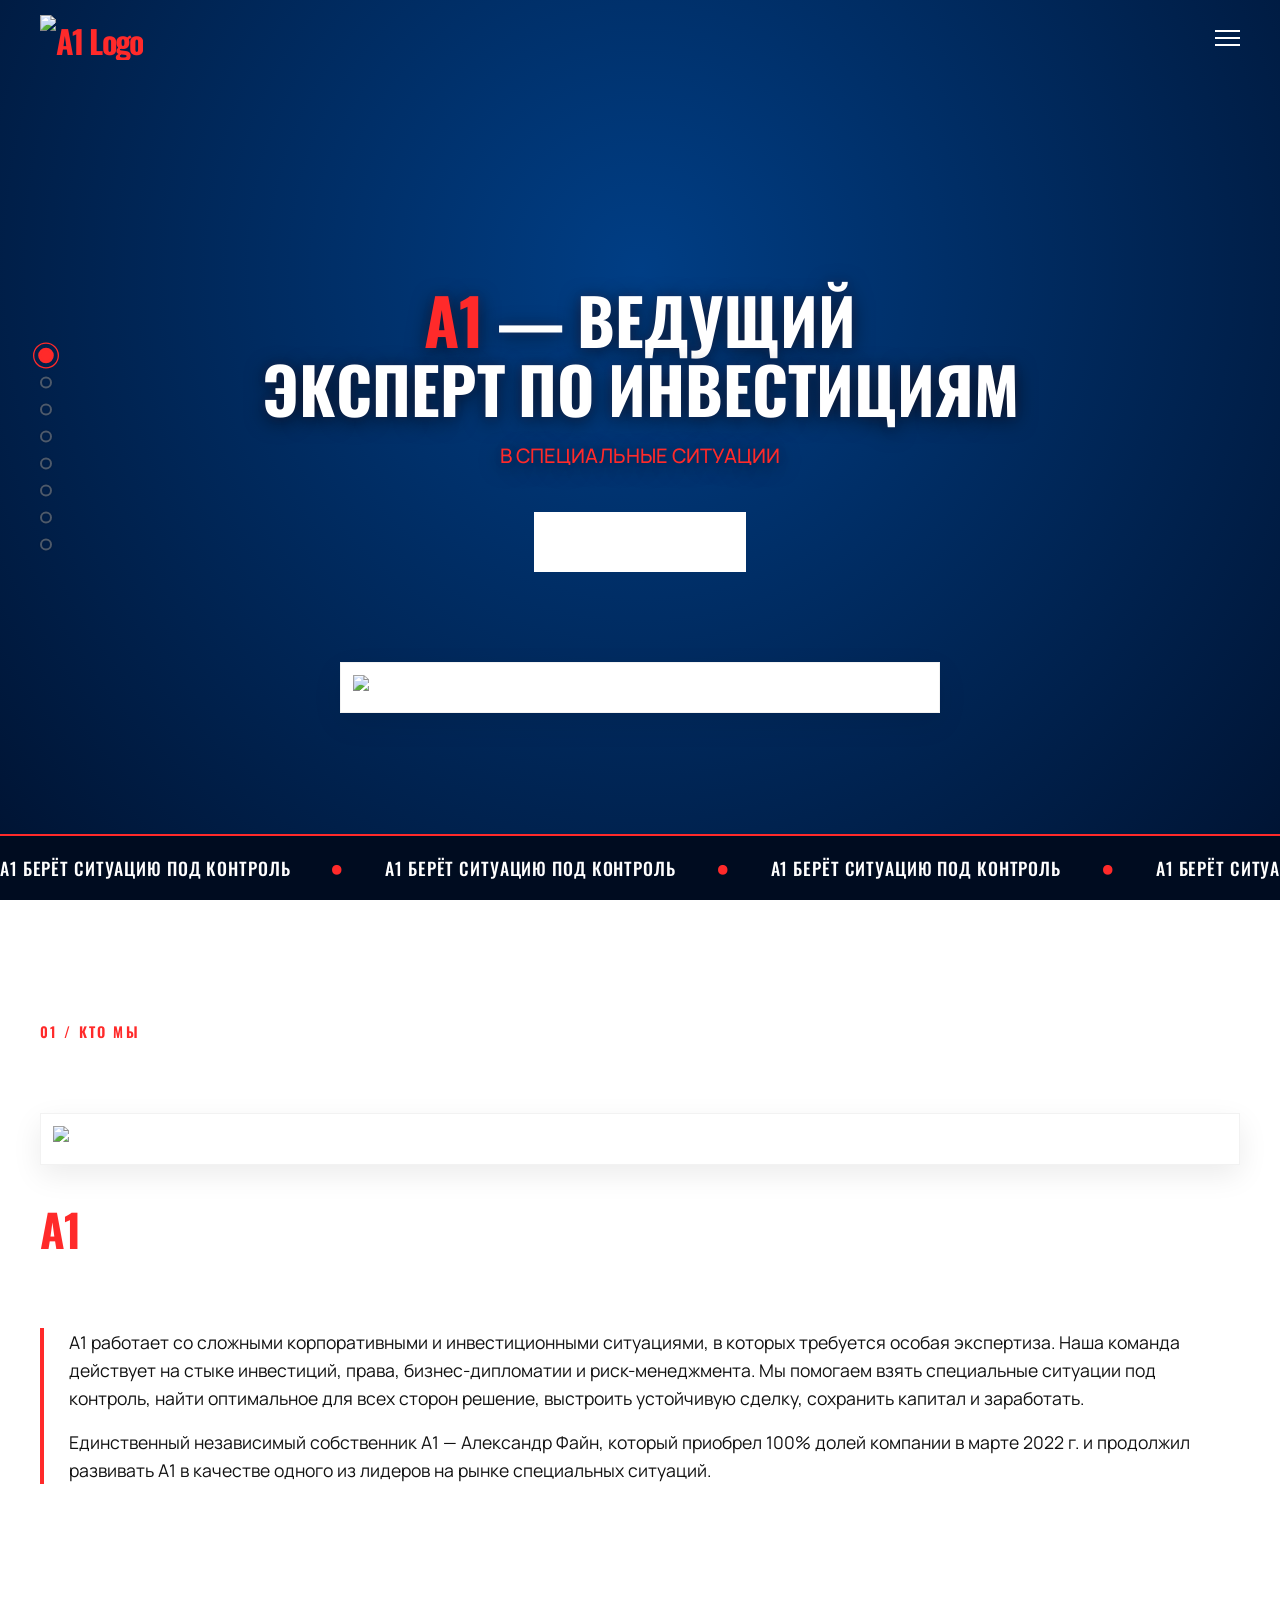
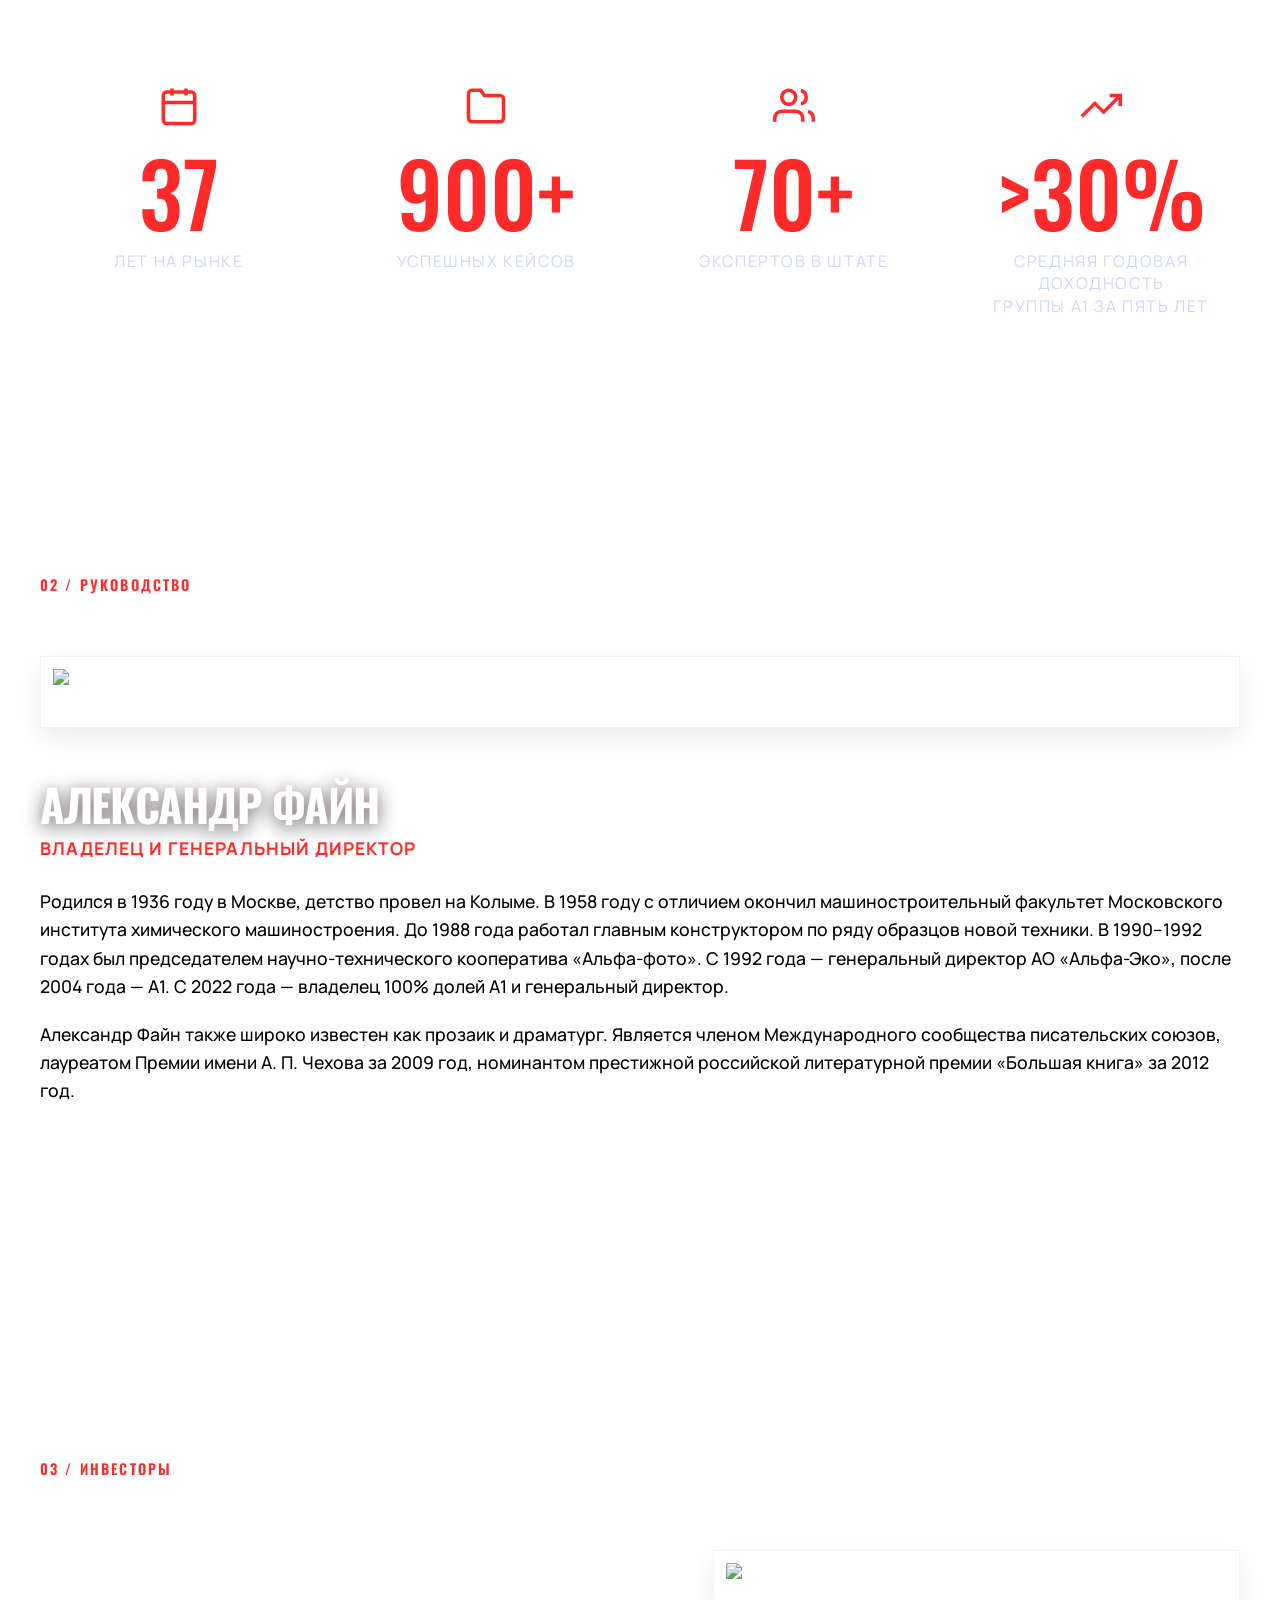
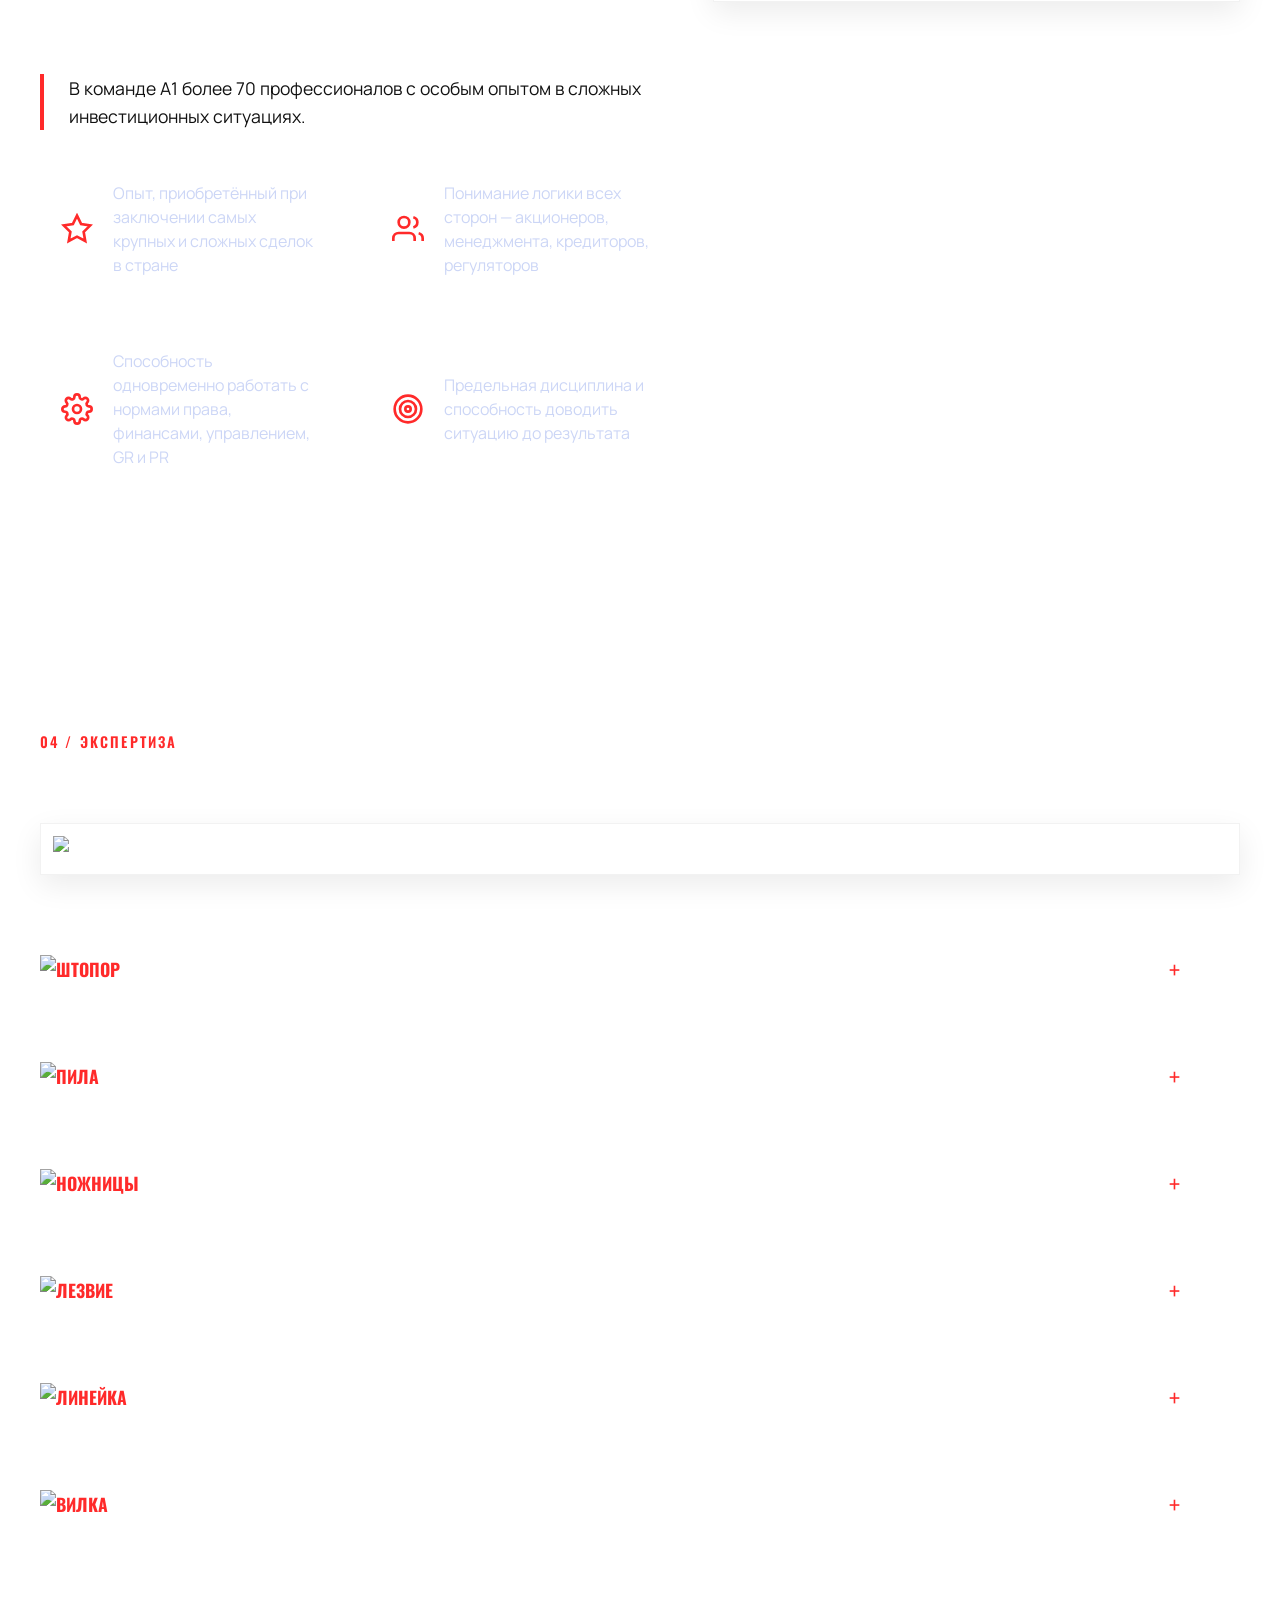
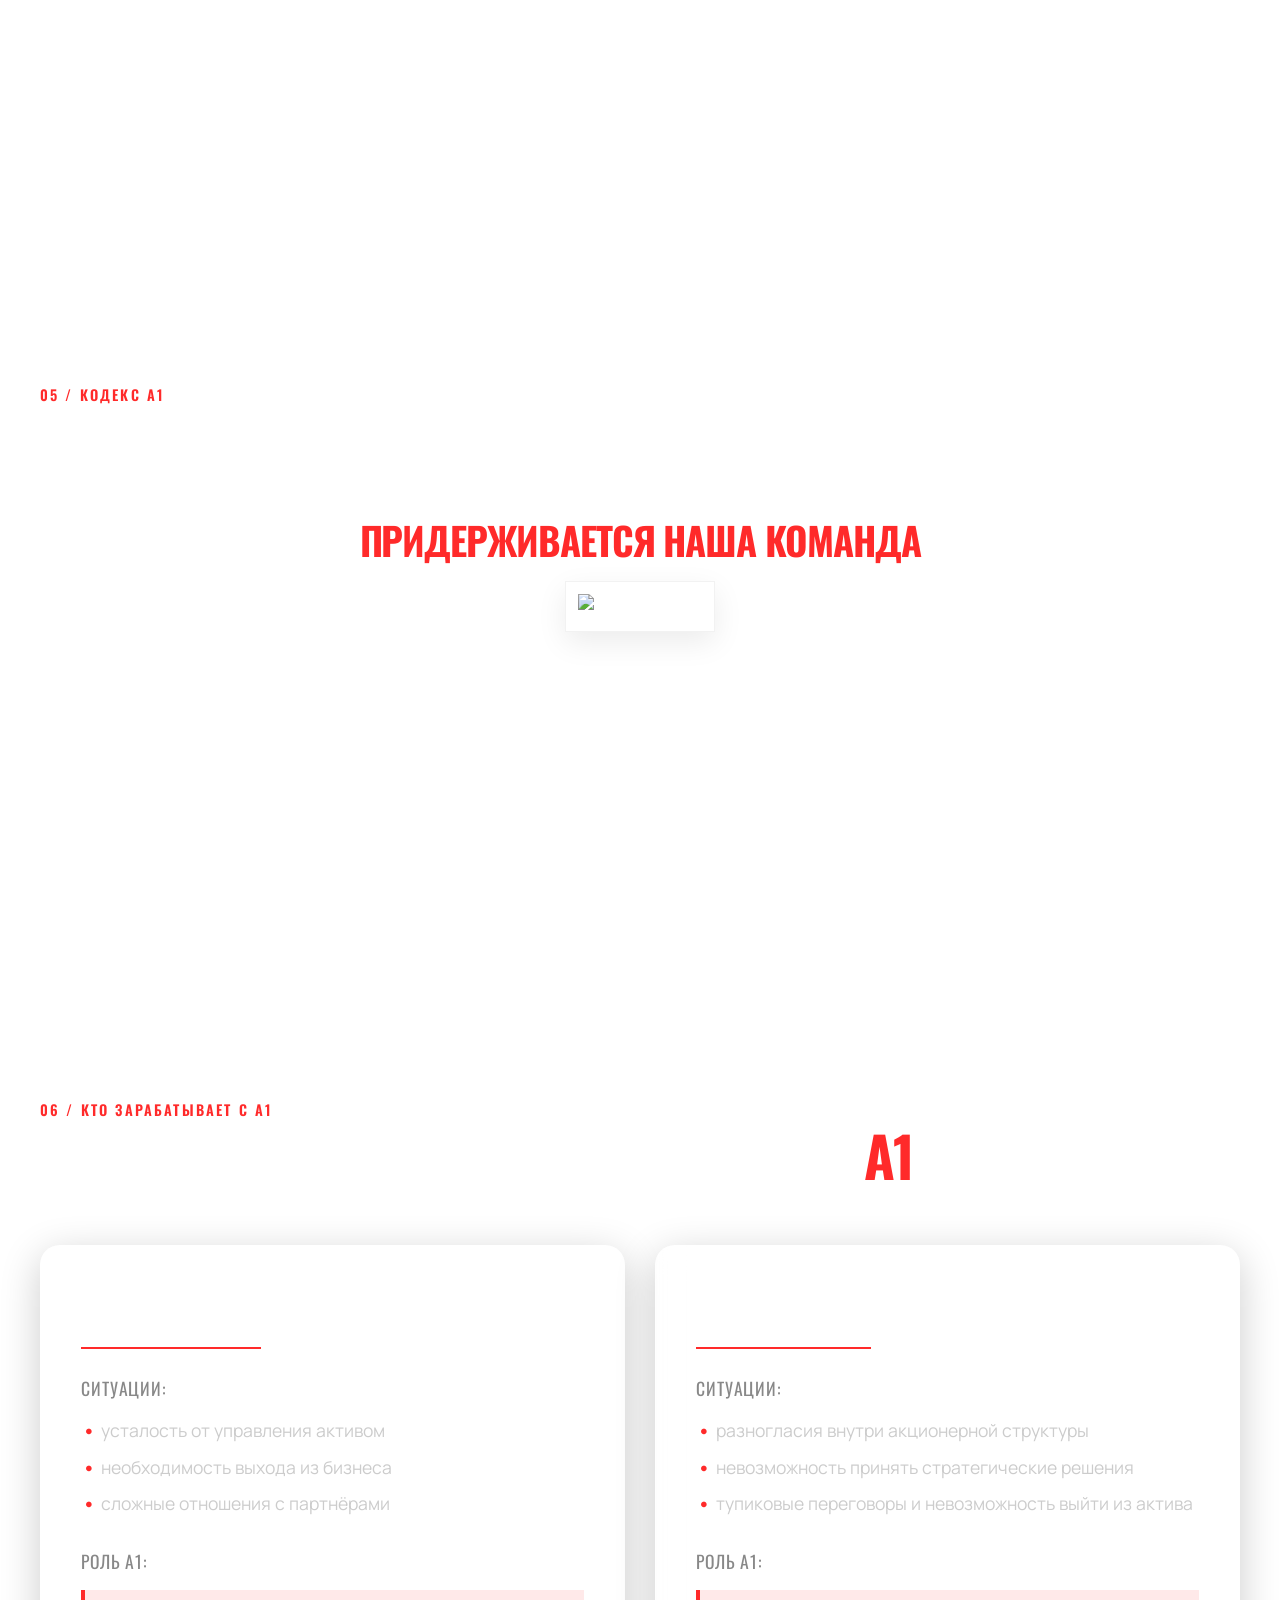
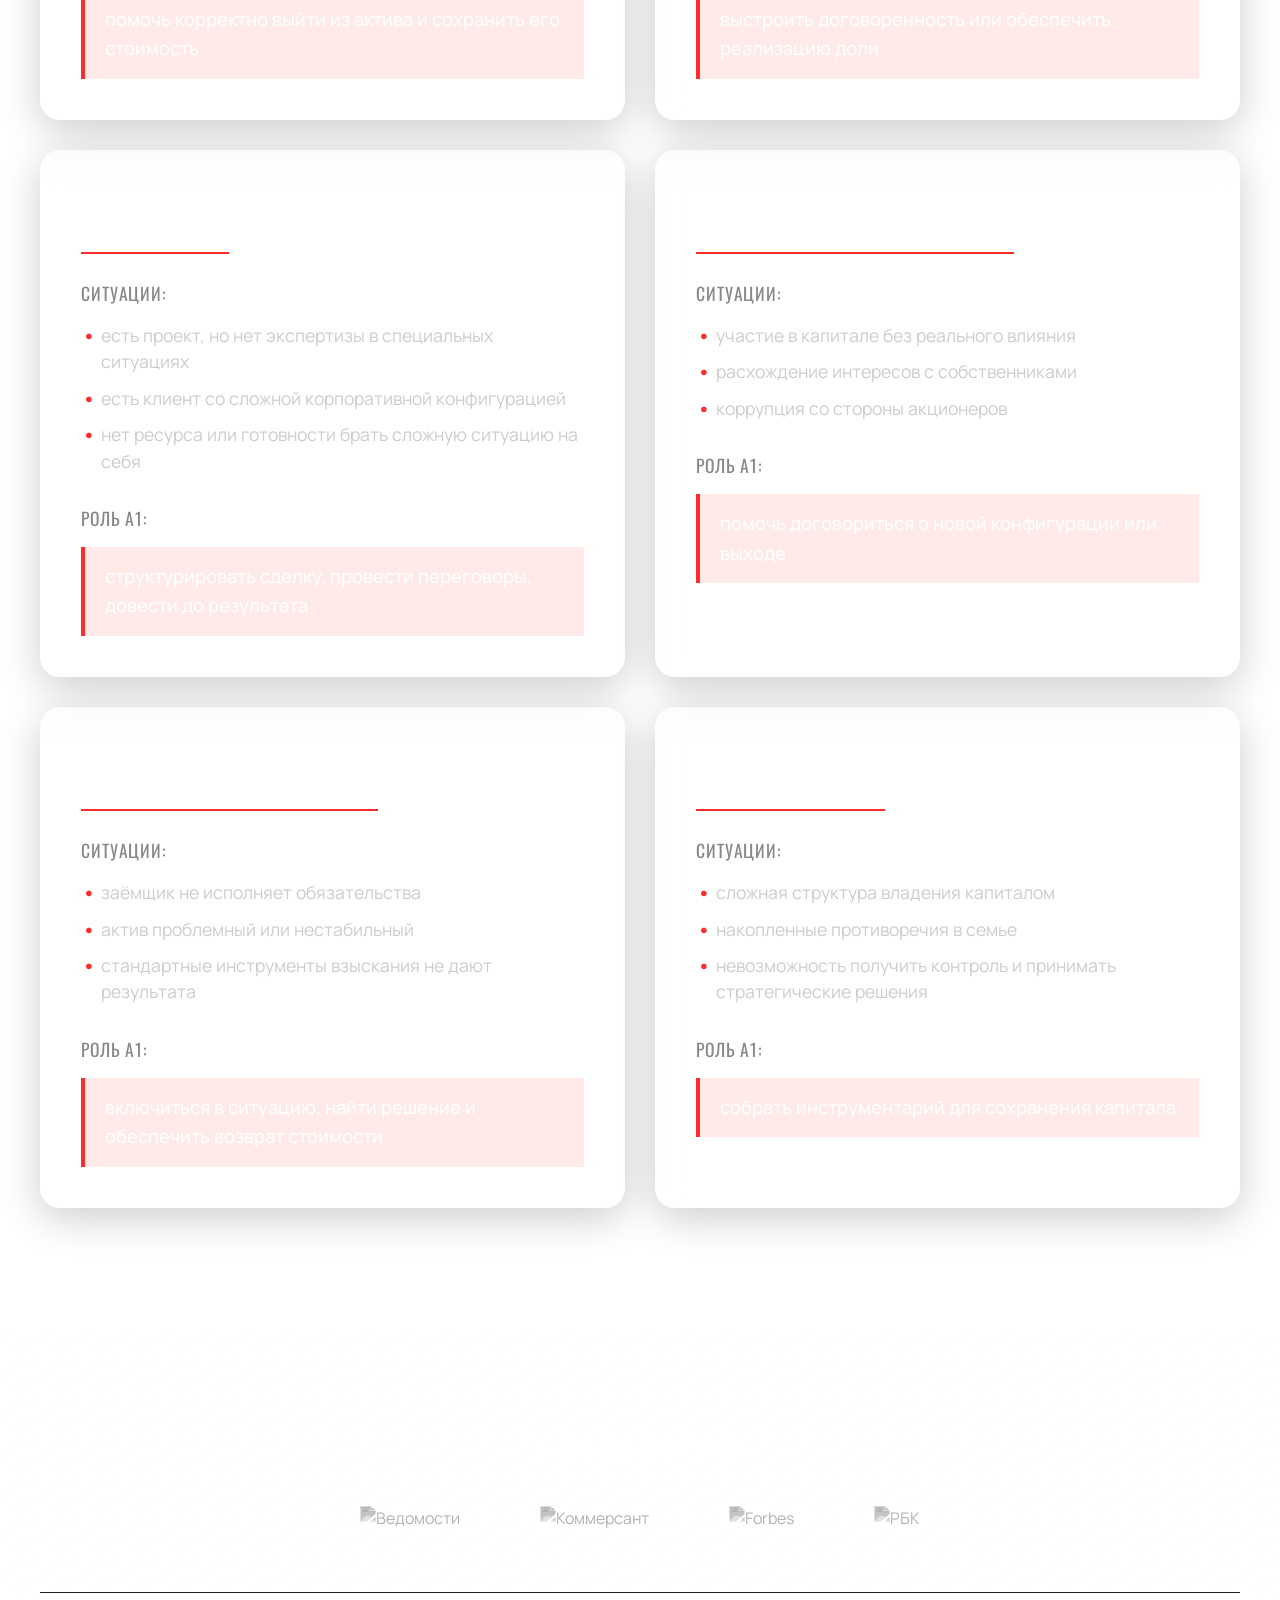
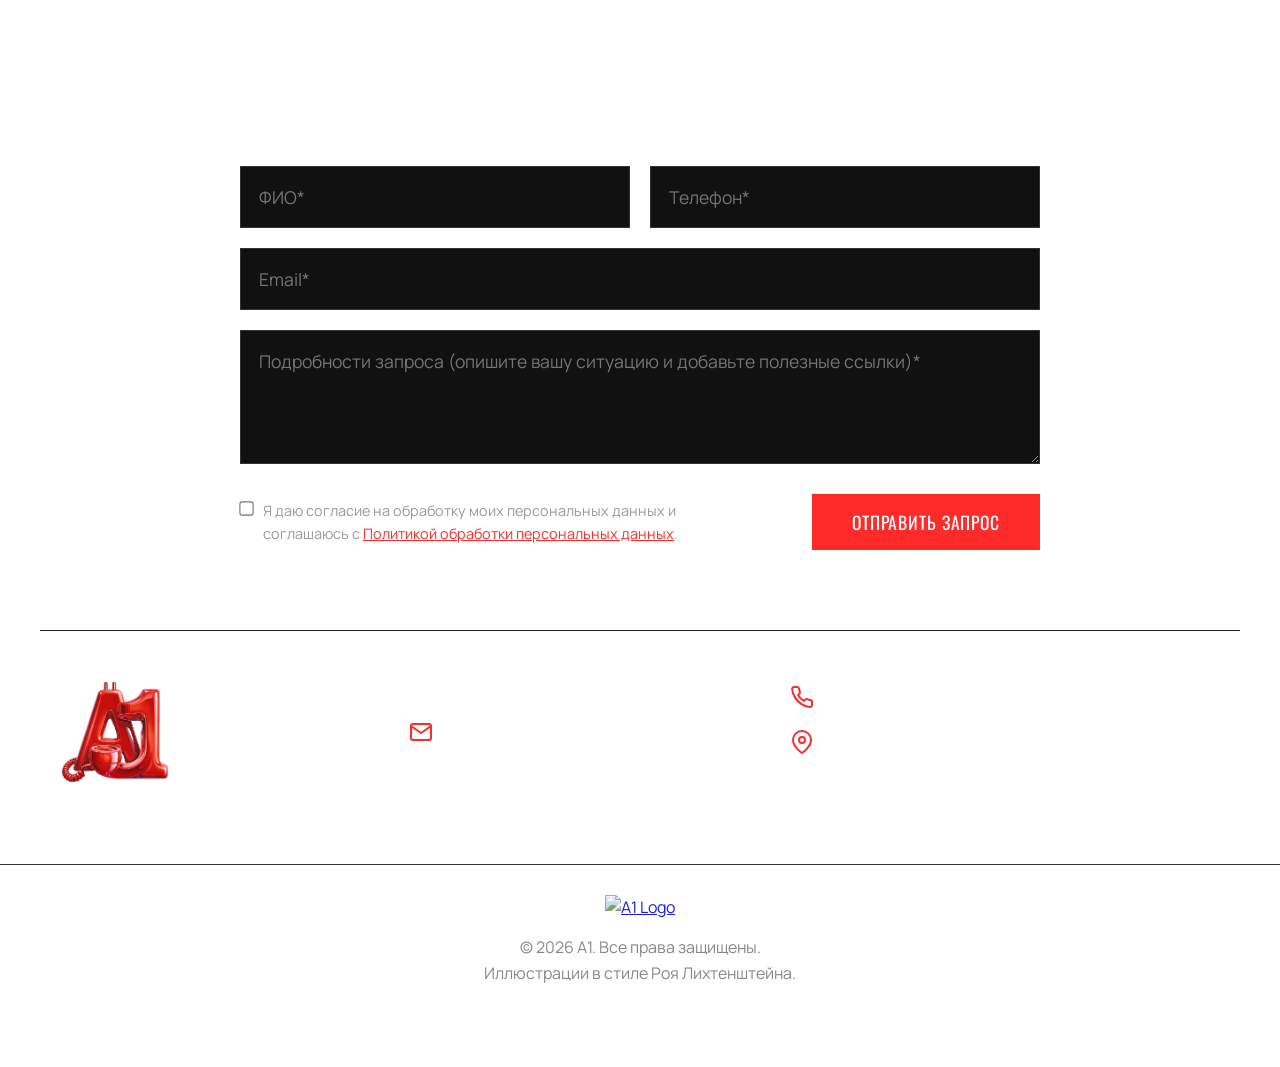
==== index.html @ 8281b8cc "fix: исправление нумерации разделов (07 -> 06)" ====
<!DOCTYPE html>
<html lang="ru">

<head>
    <meta charset="UTF-8">
    <meta name="viewport" content="width=device-width, initial-scale=1.0">
    <title>А1 — ведущий эксперт по инвестициям в специальные ситуации</title>

    <!-- Fonts: Strictly Manrope for text, Oswald for headings -->
    <link rel="preconnect" href="https://fonts.googleapis.com">
    <link rel="preconnect" href="https://fonts.gstatic.com" crossorigin>
    <link
        href="https://fonts.googleapis.com/css2?family=Manrope:wght@300;400;500;600;700&family=Oswald:wght@400;500;600;700&display=swap"
        rel="stylesheet">

    <!-- AOS Animation Library -->
    <link href="https://unpkg.com/aos@2.3.1/dist/aos.css" rel="stylesheet">

    <!-- Custom Styles -->
    <link rel="stylesheet" href="style.css?v=14.1">
    
    <!-- Favicon -->
    <link rel="icon" href="data:,">
</head>

<body>
    <!-- Side Dot Navigation - High priority -->
    <nav class="dot-nav" style="display: block !important; visibility: visible !important; opacity: 1 !important;">
        <ul>
            <li><a href="#hero" class="dot-btn active" title="Главная"></a></li>
            <li><a href="#about" class="dot-btn" title="Кто мы"></a></li>
            <li><a href="#director" class="dot-btn" title="Руководство"></a></li>
            <li><a href="#investors" class="dot-btn" title="Инвесторы"></a></li>
            <li><a href="#today" class="dot-btn" title="Экспертиза"></a></li>
            <li><a href="#code" class="dot-btn" title="Кодекс А1"></a></li>
            <li><a href="#audience" class="dot-btn" title="Кто зарабатывает с А1"></a></li>
            <li><a href="#contact" class="dot-btn" title="Контакты"></a></li>
        </ul>
    </nav>

    <!-- Navigation -->
    <nav class="navbar">
        <div class="container nav-container">
            <a href="#hero" class="logo" style="display: flex; align-items: center; gap: 10px;">
                <img src="images/logo.webp" alt="A1 Logo" class="nav-logo">
            </a>
            <ul class="nav-links">
                <li><a href="#hero" class="nav-btn">Главная</a></li>
                <li><a href="#about" class="nav-btn">Кто мы</a></li>
                <li><a href="#director" class="nav-btn">Руководство</a></li>
                <li><a href="#investors" class="nav-btn">Инвесторы</a></li>
                <li><a href="#today" class="nav-btn">Экспертиза</a></li>
                <li><a href="#code" class="nav-btn">Кодекс А1</a></li>
                <li><a href="#audience" class="nav-btn">Кто зарабатывает с А1</a></li>
                <li><a href="#contact" class="nav-btn">Контакты</a></li>
            </ul>
            <div class="burger" id="burger">
                <span></span>
                <span></span>
                <span></span>
            </div>
        </div>
    </nav>

    <!-- Hero Section -->
    <section id="hero" class="hero strict-section">
        <div class="hero-centering-wrapper">


            <div class="container hero-layout">
                <div class="hero-content">
                    <h1 class="hero-title">
                        <span class="title-word text-accent"
                            style="font-family: 'Oswald', sans-serif; font-weight: 700 !important; display: inline-block;">А1</span>
                        <span class="title-word"
                            style="font-family: 'Oswald', sans-serif; font-weight: 700 !important;">—</span>
                        <span class="title-word"
                            style="font-family: 'Oswald', sans-serif; font-weight: 700 !important;">ВЕДУЩИЙ</span><br>
                        <span class="title-word"
                            style="font-family: 'Oswald', sans-serif; font-weight: 700 !important;">ЭКСПЕРТ</span>
                        <span class="title-word"
                            style="font-family: 'Oswald', sans-serif; font-weight: 700 !important;">ПО</span>
                        <span class="title-word"
                            style="font-family: 'Oswald', sans-serif; font-weight: 700 !important;">ИНВЕСТИЦИЯМ</span>
                    </h1>
                    <p class="hero-subtitle text-accent">
                        В СПЕЦИАЛЬНЫЕ СИТУАЦИИ
                    </p>
                    <a href="#about" class="hero-btn btn-primary">Подробнее о нас</a>
                </div>

                <div class="hero-image-wrapper">
                    <div class="art-frame">
                        <img class="hero-image" src="images/photo_2026-07-07_12-26-29%20(2).jpg"
                            alt="Уверенный эксперт А1 по специальным ситуациям">

                    </div>
                </div>
            </div>


        </div>
        <!-- Marquee Running Line -->
        <div class="hero-marquee-container">
            <div class="hero-marquee">
                <!-- Repeated for Seamless Scrolling -->
                <span>А1 берёт ситуацию под контроль</span>
                <span>А1 берёт ситуацию под контроль</span>
                <span>А1 берёт ситуацию под контроль</span>
                <span>А1 берёт ситуацию под контроль</span>
                <span>А1 берёт ситуацию под контроль</span>
                <span>А1 берёт ситуацию под контроль</span>
                <span>А1 берёт ситуацию под контроль</span>
                <span>А1 берёт ситуацию под контроль</span>
                <span>А1 берёт ситуацию под контроль</span>
                <span>А1 берёт ситуацию под контроль</span>
                <span>А1 берёт ситуацию под контроль</span>
                <span>А1 берёт ситуацию под контроль</span>
            </div>
        </div>
    </section>

    <!-- Legend Section -->
    <section id="about" class="legend-section strict-section bg-light">
        <div class="container legend-layout">
            <span class="section-label tracking-wide" data-aos="fade-up" style="display: block; margin-bottom: 30px;">01
                / Кто мы</span>

            <div class="legend-art-container" data-aos="fade-right">
                <div class="art-frame">
                    <img src="images/Gemini_Generated_Image_ern2mpern2mpern2.png" alt="Офисное здание А1">

                </div>
            </div>

            <div class="legend-content">
                <h2 class="section-title tracking-tight" data-aos="fade-up" data-aos-delay="100"
                    style="font-size: 2.8rem; margin-bottom: 25px; text-transform: uppercase;"><span
                        class="text-accent">А1</span> — ведущий эксперт по
                    инвестициям в специальные ситуации</h2>

                <div class="section-desc accent-text-block" data-aos="fade-up" data-aos-delay="200"
                    style="color: #111; font-size: 1.1rem; line-height: 1.6; max-width: 100%;">
                    <p style="margin-bottom: 15px;">А1 работает со сложными корпоративными и инвестиционными ситуациями, в которых требуется особая экспертиза. Наша команда действует на стыке инвестиций, права, бизнес-дипломатии и риск-менеджмента. Мы помогаем взять специальные ситуации под контроль, найти оптимальное для всех сторон решение, выстроить устойчивую сделку, сохранить капитал и заработать.</p>
                    <p style="margin-bottom: 30px;">Единственный независимый собственник А1 — Александр Файн, который приобрел 100% долей компании в марте 2022 г. и продолжил развивать А1 в качестве одного из лидеров на рынке специальных ситуаций.</p>
                </div>
            </div>

            <div class="stats-strip" data-aos="fade-up" data-aos-delay="300">
                <div class="stat-box">
                    <div class="stat-icon">
                        <svg viewBox="0 0 24 24" fill="none" stroke="currentColor" stroke-width="2"><rect x="3" y="4" width="18" height="18" rx="2" ry="2"></rect><line x1="16" y1="2" x2="16" y2="6"></line><line x1="8" y1="2" x2="8" y2="6"></line><line x1="3" y1="10" x2="21" y2="10"></line></svg>
                    </div>
                    <span class="stat-val counter text-accent" data-target="37">0</span>
                    <span class="stat-name">Лет на рынке</span>
                </div>
                <div class="stat-box">
                    <div class="stat-icon">
                        <svg viewBox="0 0 24 24" fill="none" stroke="currentColor" stroke-width="2"><path d="M22 19a2 2 0 0 1-2 2H4a2 2 0 0 1-2-2V5a2 2 0 0 1 2-2h5l2 3h9a2 2 0 0 1 2 2z"></path></svg>
                    </div>
                    <span class="stat-val counter text-accent" data-target="1000" data-plus="true">0</span>
                    <span class="stat-name">Успешных кейсов</span>
                </div>
                <div class="stat-box">
                    <div class="stat-icon">
                        <svg viewBox="0 0 24 24" fill="none" stroke="currentColor" stroke-width="2"><path d="M17 21v-2a4 4 0 0 0-4-4H5a4 4 0 0 0-4 4v2"></path><circle cx="9" cy="7" r="4"></circle><path d="M23 21v-2a4 4 0 0 0-3-3.87"></path><path d="M16 3.13a4 4 0 0 1 0 7.75"></path></svg>
                    </div>
                    <span class="stat-val counter text-accent" data-target="70" data-plus="true">0</span>
                    <span class="stat-name">Экспертов в штате</span>
                </div>
                <div class="stat-box">
                    <div class="stat-icon">
                        <svg viewBox="0 0 24 24" fill="none" stroke="currentColor" stroke-width="2"><polyline points="23 6 13.5 15.5 8.5 10.5 1 18"></polyline><polyline points="17 6 23 6 23 12"></polyline></svg>
                    </div>
                    <span class="stat-val counter text-accent" data-target="30" data-prefix=">" data-suffix="%">0</span>
                    <span class="stat-name">Средняя годовая доходность <br>группы А1 за пять лет</span>
                </div>
            </div>
        </div>


    </section>

    <!-- Director Section -->
    <section id="director" class="director-section strict-section bg-white">
        <div class="container director-layout">
            <span class="section-label tracking-wide" style="display: block; margin-bottom: 20px;">02 / Руководство</span>
            
            <div class="director-img" data-aos="fade-left" data-aos-delay="200">
                <div class="art-frame">
                    <img src="images/IMG_6513v2.WEBP" alt="Александр Файн">
                </div>
            </div>

            <div class="director-text" data-aos="fade-right">
                <h2 class="section-title tracking-tight"
                    style="font-size: 2.8rem; margin-bottom: 5px; text-transform: uppercase;">
                    АЛЕКСАНДР ФАЙН</h2>
                <p
                    style="color: var(--color-accent); font-weight: bold; margin-bottom: 25px; font-size: 1.1rem; text-transform: uppercase; letter-spacing: 1px;">
                    Владелец и генеральный директор</p>

                <p style="font-size: 1.1rem; color: #000; font-weight: 500; margin-bottom: 20px; line-height: 1.6;">
                    Родился в 1936 году в Москве, детство провел на Колыме. В 1958 году с отличием окончил машиностроительный факультет Московского института химического машиностроения. До 1988 года работал главным конструктором по ряду образцов новой техники. В 1990–1992 годах был председателем научно-технического кооператива «Альфа-фото». С 1992 года — генеральный директор АО «Альфа-Эко», после 2004 года — А1. С 2022 года — владелец 100% долей А1 и генеральный директор.</p>

                <p style="font-size: 1.1rem; color: #000; font-weight: 500; margin-bottom: 25px; line-height: 1.6;">
                    Александр Файн также широко известен как прозаик и драматург. Является членом Международного сообщества писательских союзов, лауреатом Премии имени А. П. Чехова за 2009 год, номинантом престижной российской литературной премии «Большая книга» за 2012 год.</p>

                <a href="https://pro.rbc.ru/demo/699463959a79476ba6422508" target="_blank" class="btn-primary"
                    data-aos="fade-up" style="display: inline-block; text-decoration: none;">Интервью
                    Александра Файна РБК в 2026 году</a>
            </div>
        </div>
    </section>

    <!-- Investors Section -->
    <section id="investors" class="legend-section strict-section bg-light">
        <div class="container legend-layout">
            <span class="section-label tracking-wide" data-aos="fade-up" style="display: block; margin-bottom: 30px;">03 / Инвесторы</span>

            <div class="legend-content">
                <h2 class="section-title tracking-tight" data-aos="fade-up" data-aos-delay="100"
                    style="font-size: 2.8rem; margin-bottom: 25px; text-transform: uppercase;">Инвесторы специального назначения</h2>

                <div class="section-desc" data-aos="fade-up" data-aos-delay="200"
                    style="color: #111; font-size: 1.1rem; line-height: 1.6; max-width: 100%;">
                    <p class="accent-text-block" style="margin-bottom: 30px;">В команде А1 более 70 профессионалов с особым опытом в сложных инвестиционных ситуациях.</p>
                    
                    <div class="investor-features">
                        <div class="feature-item">
                            <div class="feature-icon"><svg viewBox="0 0 24 24" fill="none" stroke="currentColor" stroke-width="2"><path d="M12 2l3.09 6.26L22 9.27l-5 4.87 1.18 6.88L12 17.77l-6.18 3.25L7 14.14 2 9.27l6.91-1.01L12 2z"></path></svg></div>
                            <p>Опыт, приобретённый при заключении самых крупных и сложных сделок в стране</p>
                        </div>
                        <div class="feature-item">
                            <div class="feature-icon"><svg viewBox="0 0 24 24" fill="none" stroke="currentColor" stroke-width="2"><path d="M17 21v-2a4 4 0 0 0-4-4H5a4 4 0 0 0-4 4v2"></path><circle cx="9" cy="7" r="4"></circle><path d="M23 21v-2a4 4 0 0 0-3-3.87"></path><path d="M16 3.13a4 4 0 0 1 0 7.75"></path></svg></div>
                            <p>Понимание логики всех сторон — акционеров, менеджмента, кредиторов, регуляторов</p>
                        </div>
                        <div class="feature-item">
                            <div class="feature-icon"><svg viewBox="0 0 24 24" fill="none" stroke="currentColor" stroke-width="2"><circle cx="12" cy="12" r="3"></circle><path d="M19.4 15a1.65 1.65 0 0 0 .33 1.82l.06.06a2 2 0 0 1 0 2.83 2 2 0 0 1-2.83 0l-.06-.06a1.65 1.65 0 0 0-1.82-.33 1.65 1.65 0 0 0-1 1.51V21a2 2 0 0 1-2 2 2 2 0 0 1-2-2v-.09A1.65 1.65 0 0 0 9 19.4a1.65 1.65 0 0 0-1.82.33l-.06.06a2 2 0 0 1-2.83 0 2 2 0 0 1 0-2.83l.06-.06a1.65 1.65 0 0 0 .33-1.82 1.65 1.65 0 0 0-1.51-1H3a2 2 0 0 1-2-2 2 2 0 0 1 2-2h.09A1.65 1.65 0 0 0 4.6 9a1.65 1.65 0 0 0-.33-1.82l-.06-.06a2 2 0 0 1 0-2.83 2 2 0 0 1 2.83 0l.06.06a1.65 1.65 0 0 0 1.82.33H9a1.65 1.65 0 0 0 1-1.51V3a2 2 0 0 1 2-2 2 2 0 0 1 2 2v.09a1.65 1.65 0 0 0 1 1.51 1.65 1.65 0 0 0 1.82-.33l.06-.06a2 2 0 0 1 2.83 0 2 2 0 0 1 0 2.83l-.06.06a1.65 1.65 0 0 0-.33 1.82V9a1.65 1.65 0 0 0 1.51 1H21a2 2 0 0 1 2 2 2 2 0 0 1-2 2h-.09a1.65 1.65 0 0 0-1.51 1z"></path></svg></div>
                            <p>Способность одновременно работать с нормами права, финансами, управлением, GR и PR</p>
                        </div>
                        <div class="feature-item">
                            <div class="feature-icon"><svg viewBox="0 0 24 24" fill="none" stroke="currentColor" stroke-width="2"><circle cx="12" cy="12" r="10"></circle><circle cx="12" cy="12" r="6"></circle><circle cx="12" cy="12" r="2"></circle></svg></div>
                            <p>Предельная дисциплина и способность доводить ситуацию до результата</p>
                        </div>
                    </div>
                </div>
            </div>

            <div class="legend-art-container" data-aos="fade-left">
                <div class="art-frame">
                    <img src="images/Gemini_Generated_Image_vtky1uvtky1uvtky.png" alt="Инвесторы специального назначения">
                </div>
            </div>
        </div>
    </section>

    <!-- Today Section (Expertise) -->
    <section id="today" class="today-section strict-section">
        <div class="container legend-layout">
            <span class="section-label tracking-wide d-block" data-aos="fade-up"
                style="grid-column: 1 / -1; margin-bottom: 30px;">04 / Экспертиза</span>

            <div class="expertise-art-container" data-aos="fade-right">
                <div class="art-frame">
                    <img src="images/Gemini_Generated_Image_6x52qt6x52qt6x52.png" alt="Универсальная экспертиза А1">
                </div>
            </div>

            <div class="expertise-accordion" data-aos="fade-left" data-aos-delay="100">
                <details class="expertise-item">
                    <summary>
                        <span class="exp-num"><img src="images/expertise/corkscrew.png" alt="Штопор" width="36" height="36"></span>
                        <span class="exp-title">Урегулирование сложных ситуаций</span>
                        <span class="exp-icon">+</span>
                    </summary>
                    <div class="exp-content">
                        <p>Находим выход из корпоративных и финансовых тупиков, где стороны изначально находятся в
                            противоречии.</p>
                    </div>
                </details>
                <details class="expertise-item">
                    <summary>
                        <span class="exp-num"><img src="images/expertise/saw.png" alt="Пила" width="36" height="36"></span>
                        <span class="exp-title">Структурирование сделок</span>
                        <span class="exp-icon">+</span>
                    </summary>
                    <div class="exp-content">
                        <p>Собираем сделки в условиях высокой сложности: много сторон, разный уровень контроля,
                            юридические ограничения.</p>
                    </div>
                </details>
                <details class="expertise-item">
                    <summary>
                        <span class="exp-num"><img src="images/expertise/scissors.png" alt="Ножницы" width="36" height="36"></span>
                        <span class="exp-title">Переговоры</span>
                        <span class="exp-icon">+</span>
                    </summary>
                    <div class="exp-content">
                        <p>Организуем и ведём процесс так, чтобы он приводил к практическому результату, а не к
                            затяжному процессу.</p>
                    </div>
                </details>
                <details class="expertise-item">
                    <summary>
                        <span class="exp-num"><img src="images/expertise/blade.png" alt="Лезвие" width="36" height="36"></span>
                        <span class="exp-title">Выкуп и консолидация долей</span>
                        <span class="exp-icon">+</span>
                    </summary>
                    <div class="exp-content">
                        <p>Работаем с миноритарными пакетами, сложной структурой владения и ситуациями выхода из
                            бизнеса.</p>
                    </div>
                </details>
                <details class="expertise-item">
                    <summary>
                        <span class="exp-num"><img src="images/expertise/ruler.png" alt="Линейка" width="36" height="36"></span>
                        <span class="exp-title">Риск-менеджмент</span>
                        <span class="exp-icon">+</span>
                    </summary>
                    <div class="exp-content">
                        <p>Системно оцениваем и управляем юридическими, финансовыми, регуляторными и репутационными
                            рисками.</p>
                    </div>
                </details>
                <details class="expertise-item">
                    <summary>
                        <span class="exp-num"><img src="images/expertise/fork.png" alt="Вилка" width="36" height="36"></span>
                        <span class="exp-title">Разрешение конфликтов</span>
                        <span class="exp-icon">+</span>
                    </summary>
                    <div class="exp-content">
                        <p>Справляемся с конфликтными ситуациями любой сложности, помогаем уладить разногласия, чтобы
                            все заработали.</p>
                    </div>
                </details>
            </div>
        </div>
    </section>

    <!-- Code Section -->
    <section id="code" class="code-section strict-section bg-dark text-white">
        <div class="container code-layout">
            <span class="section-label tracking-wide text-grey" data-aos="fade-right"
                style="display: block;">05 / Кодекс А1</span>
            
            <div class="code-sidebar">
                <h2 class="section-title tracking-tight code-main-title" data-aos="fade-up" data-aos-delay="100"
                    style="width: 100%; text-transform: uppercase; margin-bottom: 0; font-size: 2.3rem;">10 принципов, которых <br><span class="text-accent">придерживается наша команда</span></h2>
                
                <div class="code-intro-img">
                    <div class="art-frame" data-aos="fade-up" data-aos-delay="200" style="z-index: 5;">
                        <img src="images/Gemini_Generated_Image_hnr0w1hnr0w1hnr0.png" alt="Экспертиза А1"
                            style="max-height: 480px; object-fit: cover;">

                    </div>
                </div>
            </div>

            <div class="code-text-content">
                <div class="code-list">
                    <div class="code-item">
                        <span class="code-num">01</span>
                        <div class="code-content">
                            <h4>Закон и прозрачность</h4>
                            <p>Любое решение — в правовом поле и с документарными подтверждениями.</p>
                        </div>
                    </div>
                    <div class="code-item">
                        <span class="code-num">02</span>
                        <div class="code-content">
                            <h4>Уважение к правам сторон</h4>
                            <p>Не применяем и не поддерживаем практики захвата и давления.</p>
                        </div>
                    </div>
                    <div class="code-item">
                        <span class="code-num">03</span>
                        <div class="code-content">
                            <h4>Конфиденциальность</h4>
                            <p>Защищаем информацию сторон; публичные действия — только по согласованным правилам.</p>
                        </div>
                    </div>
                    <div class="code-item">
                        <span class="code-num">04</span>
                        <div class="code-content">
                            <h4>Интерес сделки превыше шумихи</h4>
                            <p>Избегаем медийных игр; выбираем шаги, которые повышают вероятность закрытия.</p>
                        </div>
                    </div>
                    <div class="code-item">
                        <span class="code-num">05</span>
                        <div class="code-content">
                            <h4>Сознательно идём на риск</h4>
                            <p>Участвуем в сложных сделках и ситуациях, с которыми не справятся классические инвесторы.</p>
                        </div>
                    </div>
                    <div class="code-item">
                        <span class="code-num">06</span>
                        <div class="code-content">
                            <h4>Ответственная скорость</h4>
                            <p>Двигаемся быстро, но опираемся на факты, проверки и верифицируемые сроки.</p>
                        </div>
                    </div>
                    <div class="code-item">
                        <span class="code-num">07</span>
                        <div class="code-content">
                            <h4>Инвестируем собственные средства</h4>
                            <p>Входим капиталом и приобретаем активы, чтобы сохранить и приумножить их стоимость.</p>
                        </div>
                    </div>
                    <div class="code-item">
                        <span class="code-num">08</span>
                        <div class="code-content">
                            <h4>Переговоры прежде всего</h4>
                            <p>Приоритет — переговорные решения, медиация и судебные механизмы, а не эскалация конфликта.</p>
                        </div>
                    </div>
                    <div class="code-item">
                        <span class="code-num">09</span>
                        <div class="code-content">
                            <h4>Совпадение интересов</h4>
                            <p>Конструируем соглашения так, чтобы исполнение было выгодно всем участникам.</p>
                        </div>
                    </div>
                    <div class="code-item">
                        <span class="code-num">10</span>
                        <div class="code-content">
                            <h4>Публичная ответственность</h4>
                            <p>Готовы объяснить наши принципы любому стейкхолдеру и выйти из процессов, что им противоречат.</p>
                        </div>
                    </div>
                </div>
            </div>
    </section>







    <!-- Audience Section -->
    <section id="audience" class="audience-section strict-section bg-dark text-white">
        <div class="container">
            <span class="section-label tracking-wide text-grey" data-aos="fade-up">06 / Кто зарабатывает с А1</span>
            
            <h2 class="section-title tracking-tight text-center" data-aos="fade-up" style="margin-bottom: 60px;">КТО ЗАРАБАТЫВАЕТ С <span class="text-accent">А1</span></h2>

            <div class="audience-grid" data-aos="fade-up" data-aos-delay="100" data-aos-offset="0">
                <!-- 1 -->
                <div class="audience-card">
                    <h3 class="audience-card-title">ОСНОВАТЕЛИ</h3>
                    <div class="audience-card-subtitle">Ситуации:</div>
                    <ul>
                        <li>усталость от управления активом</li>
                        <li>необходимость выхода из бизнеса</li>
                        <li>сложные отношения с партнёрами</li>
                    </ul>
                    <div class="audience-card-subtitle">Роль А1:</div>
                    <div class="audience-role-box">
                        <p>помочь корректно выйти из актива и сохранить его стоимость</p>
                    </div>
                </div>

                <!-- 2 -->
                <div class="audience-card">
                    <h3 class="audience-card-title">АКЦИОНЕРЫ</h3>
                    <div class="audience-card-subtitle">Ситуации:</div>
                    <ul>
                        <li>разногласия внутри акционерной структуры</li>
                        <li>невозможность принять стратегические решения</li>
                        <li>тупиковые переговоры и невозможность выйти из актива</li>
                    </ul>
                    <div class="audience-card-subtitle">Роль А1:</div>
                    <div class="audience-role-box">
                        <p>выстроить договорённость или обеспечить реализацию доли</p>
                    </div>
                </div>

                <!-- 3 -->
                <div class="audience-card">
                    <h3 class="audience-card-title">ПАРТНЁРЫ</h3>
                    <div class="audience-card-subtitle">Ситуации:</div>
                    <ul>
                        <li>есть проект, но нет экспертизы в специальных ситуациях</li>
                        <li>есть клиент со сложной корпоративной конфигурацией</li>
                        <li>нет ресурса или готовности брать сложную ситуацию на себя</li>
                    </ul>
                    <div class="audience-card-subtitle">Роль А1:</div>
                    <div class="audience-role-box">
                        <p>структурировать сделку, провести переговоры, довести до результата</p>
                    </div>
                </div>

                <!-- 4 -->
                <div class="audience-card">
                    <h3 class="audience-card-title">МЕНЕДЖМЕНТ С ДОЛЕЙ</h3>
                    <div class="audience-card-subtitle">Ситуации:</div>
                    <ul>
                        <li>участие в капитале без реального влияния</li>
                        <li>расхождение интересов с собственниками</li>
                        <li>коррупция со стороны акционеров</li>
                    </ul>
                    <div class="audience-card-subtitle">Роль А1:</div>
                    <div class="audience-role-box">
                        <p>помочь договориться о новой конфигурации или выходе</p>
                    </div>
                </div>

                <!-- 5 -->
                <div class="audience-card">
                    <h3 class="audience-card-title">БАНКИ И КРЕДИТОРЫ</h3>
                    <div class="audience-card-subtitle">Ситуации:</div>
                    <ul>
                        <li>заёмщик не исполняет обязательства</li>
                        <li>актив проблемный или нестабильный</li>
                        <li>стандартные инструменты взыскания не дают результата</li>
                    </ul>
                    <div class="audience-card-subtitle">Роль А1:</div>
                    <div class="audience-role-box">
                        <p>включиться в ситуацию, найти решение и обеспечить возврат стоимости</p>
                    </div>
                </div>

                <!-- 6 -->
                <div class="audience-card">
                    <h3 class="audience-card-title">НАСЛЕДНИКИ</h3>
                    <div class="audience-card-subtitle">Ситуации:</div>
                    <ul>
                        <li>сложная структура владения капиталом</li>
                        <li>накопленные противоречия в семье</li>
                        <li>невозможность получить контроль и принимать стратегические решения</li>
                    </ul>
                    <div class="audience-card-subtitle">Роль А1:</div>
                    <div class="audience-role-box">
                        <p>собрать инструментарий для сохранения капитала</p>
                    </div>
                </div>
            </div>
        </div>
    </section>

    <!-- Footer -->
    <footer id="contact" class="site-footer bg-black" style="padding: 100px 0 80px 0;">
        <div class="container">
            <!-- Trust Logos Block -->
            <div class="trust-section" data-aos="fade-up" data-aos-delay="100" style="margin-top: 0; margin-bottom: 80px; border-bottom: 1px solid #222; padding-bottom: 60px;">
                <h3 class="trust-title text-center">Нам доверяют:</h3>
                <div class="trust-logos" style="display: flex; justify-content: center; align-items: center; flex-wrap: wrap; gap: 40px 80px;">
                    <img src="images/Логотипы СМИ для сайта/Логотипы СМИ для сайта/Ведомости.png" alt="Ведомости" style="max-height: 40px;">
                    <img src="images/Логотипы СМИ для сайта/Логотипы СМИ для сайта/Коммерсант.png" alt="Коммерсант" style="max-height: 40px;">
                    <img src="images/Логотипы СМИ для сайта/Логотипы СМИ для сайта/Forbes_no_bg.png" alt="Forbes" style="max-height: 44px;">
                    <img src="images/Логотипы СМИ для сайта/Логотипы СМИ для сайта/РБК.png" alt="РБК" style="max-height: 40px;">
                </div>
            </div>

            <!-- Top Part: Form -->
            <div data-aos="fade-up" style="max-width: 800px; margin: 0 auto 80px auto;">
                <h2 class="section-title tracking-tight text-white mb-5 text-center contact-title">СВЯЖИТЕСЬ
                    С&nbsp;НАМИ<span class="vibrate-mark">!</span></h2>
                <form id="contactForm" class="contact-form" style="display: flex; flex-direction: column; gap: 20px;">
                    <div style="display: grid; grid-template-columns: 1fr 1fr; gap: 20px;">
                        <input type="text" name="full_name" placeholder="ФИО*" required
                            style="padding: 18px; border: 1px solid #333; background: #111; color: #fff; width: 100%; box-sizing: border-box; font-family: var(--font-body); font-size: 1.1rem;">
                        <input type="tel" name="phone" placeholder="Телефон*" required
                            style="padding: 18px; border: 1px solid #333; background: #111; color: #fff; width: 100%; box-sizing: border-box; font-family: var(--font-body); font-size: 1.1rem;">
                    </div>
                    <input type="email" name="email" placeholder="Email*" required
                        style="padding: 18px; border: 1px solid #333; background: #111; color: #fff; width: 100%; box-sizing: border-box; font-family: var(--font-body); font-size: 1.1rem;">
                    <textarea name="details"
                        placeholder="Подробности запроса (опишите вашу ситуацию и добавьте полезные ссылки)*" required
                        rows="4"
                        style="padding: 18px; border: 1px solid #333; background: #111; color: #fff; width: 100%; box-sizing: border-box; font-family: var(--font-body); font-size: 1.1rem; resize: vertical;"></textarea>

                    <div
                        style="display: flex; justify-content: space-between; align-items: center; flex-wrap: wrap; gap: 20px; margin-top: 10px;">
                        <label
                            style="color: #999; font-size: 0.9rem; display: flex; align-items: flex-start; gap: 10px; cursor: pointer; max-width: 450px;">
                            <input type="checkbox" required style="margin-top: 3px; transform: scale(1.1);">
                            <span>Я даю согласие на обработку моих персональных данных и соглашаюсь с <a
                                    href="javascript:void(0)" id="policyLink"
                                    style="color: var(--color-accent); text-decoration: underline;">Политикой
                                    обработки персональных данных</a>.</span>
                        </label>
                        <button type="submit" class="btn-primary"
                            style="cursor: pointer; border: none; font-size: 1.1rem; padding: 15px 40px; min-width: 200px; background-color: var(--color-accent); border-color: var(--color-accent);">Отправить
                            запрос</button>
                    </div>
                </form>
            </div>

            <!-- Bottom Part: Contacts Split -->
            <div class="footer-bottom-info footer-contacts"
                style="display: flex; justify-content: space-between; align-items: center; flex-wrap: wrap; gap: 40px; padding-top: 50px; border-top: 1px solid #222;"
                data-aos="fade-up">

                <!-- Left: Logo -->
                <div class="footer-logo-col" style="display: flex; align-items: center; justify-content: center; min-width: 150px;">
                    <img src="images/logo_nobg.png" alt="A1" style="height: 100px; width: auto; object-fit: contain; opacity: 0.95;">
                </div>

                <!-- Middle: Email -->
                <div style="display: flex; align-items: center; gap: 15px;">
                    <svg width="24" height="24" viewBox="0 0 24 24" fill="none" stroke="currentColor" stroke-width="2"
                        stroke-linecap="round" stroke-linejoin="round" style="color: var(--color-accent);">
                        <path d="M4 4h16c1.1 0 2 .9 2 2v12c0 1.1-.9 2-2 2H4c-1.1 0-2-.9-2-2V6c0-1.1.9-2 2-2z"></path>
                        <polyline points="22,6 12,13 2,6"></polyline>
                    </svg>
                    <a href="mailto:a-1@a-1.com"
                        style="color: #fff; text-decoration: none; font-size: 1.25rem; font-weight: bold; transition: opacity 0.3s;"
                        class="hover-opacity">a-1@a-1.com</a>
                </div>

                <!-- Right: Phone & Address -->
                <div class="footer-contact-group"
                    style="display: flex; flex-direction: column; gap: 15px; align-items: flex-start; text-align: left; max-width: 450px;">
                    <p style="display: flex; align-items: center; gap: 15px; font-size: 1.25rem;">
                        <svg width="24" height="24" viewBox="0 0 24 24" fill="none" stroke="currentColor"
                            stroke-width="2" stroke-linecap="round" stroke-linejoin="round"
                            style="color: var(--color-accent);">
                            <path
                                d="M22 16.92v3a2 2 0 0 1-2.18 2 19.79 19.79 0 0 1-8.63-3.07 19.5 19.5 0 0 1-6-6 19.79 19.79 0 0 1-3.07-8.67A2 2 0 0 1 4.11 2h3a2 2 0 0 1 2 1.72 12.84 12.84 0 0 0 .7 2.81 2 2 0 0 1-.45 2.11L8.09 9.91a16 16 0 0 0 6 6l1.27-1.27a2 2 0 0 1 2.11-.45 12.84 12.84 0 0 0 2.81.7A2 2 0 0 1 22 16.92z">
                            </path>
                        </svg>
                        <a href="tel:+74959670000"
                            style="color: #fff; text-decoration: none; font-weight: bold; transition: opacity 0.3s;"
                            class="hover-opacity">+7 495 967-00-00</a>
                    </p>
                    <p style="display: flex; align-items: flex-start; gap: 15px; font-size: 1.1rem; color: #fff;">
                        <svg width="24" height="24" viewBox="0 0 24 24" fill="none" stroke="currentColor"
                            stroke-width="2" stroke-linecap="round" stroke-linejoin="round"
                            style="color: var(--color-accent); min-width: 24px; margin-top: 2px;">
                            <path d="M21 10c0 7-9 13-9 13s-9-6-9-13a9 9 0 0 1 18 0z"></path>
                            <circle cx="12" cy="10" r="3"></circle>
                        </svg>
                        <span>Краснопресненская наб., 12, Центр Международной Торговли, 7-й подъезд</span>
                    </p>
                </div>
            </div>
        </div>

        <div class="container border-top text-center text-grey" style="margin-top: 80px; padding-top: 30px; display: flex; flex-direction: column; align-items: center; gap: 15px;">
            <a href="#hero" style="display: inline-block;">
                <img src="images/logo.webp" alt="A1 Logo" style="height: 50px; width: auto; object-fit: contain; opacity: 0.9; transition: opacity 0.3s;" class="hover-opacity">
            </a>
            <p>&copy; 2026 A1. Все права защищены. <br>Иллюстрации в стиле Роя Лихтенштейна.</p>
        </div>
    </footer>

    <!-- Policy Modal -->
    <div id="policyModal" class="modal">
        <div class="modal-content">
            <span class="close-modal">&times;</span>
            <div class="modal-body">
                <h2
                    style="font-family: 'Oswald', sans-serif; text-transform: uppercase; margin-bottom: 20px; border-bottom: 2px solid var(--color-accent); padding-bottom: 10px;">
                    Политика в отношении обработки персональных данных</h2>
                <p>Настоящая политика обработки персональных данных составлена в соответствии с требованиями
                    Федерального закона от 27.07.2006. №152-ФЗ «О персональных данных» и определяет порядок обработки
                    персональных данных и меры по обеспечению безопасности персональных данных, предпринимаемые
                    Администрацией сайта A1 (далее — Оператор).</p>
                <h3>1. Общие положения</h3>
                <p>Оператор ставит своей важнейшей целью и условием осуществления своей деятельности соблюдение прав и
                    свобод человека и гражданина при обработке его персональных данных, в том числе защиты прав на
                    неприкосновенность частной жизни, личную и семейную тайну.</p>
                <h3>2. Персональные данные</h3>
                <p>Оператор может обрабатывать: ФИО, номер телефона и адрес электронной почты Пользователя. Данные
                    обрабатываются исключительно для связи с Пользователем и предоставления информации о услугах.</p>
                <h3>3. Согласие</h3>
                <p>Заполняя формы на сайте, Пользователь выражает свое согласие с данной Политикой. Оператор
                    обеспечивает сохранность данных и принимает меры для защиты от несанкционированного доступа.</p>
                <p>Пользователь может отозвать согласие, направив уведомление Оператору по электронной почте.</p>
            </div>
        </div>
    </div>


    <!-- AOS Animation Library -->
    <script src="https://unpkg.com/aos@2.3.1/dist/aos.js"></script>

    <!-- GSAP Animation Library -->
    <script src="https://cdnjs.cloudflare.com/ajax/libs/gsap/3.12.5/gsap.min.js"></script>
    <script src="https://cdnjs.cloudflare.com/ajax/libs/gsap/3.12.5/ScrollToPlugin.min.js"></script>
    <script src="https://cdnjs.cloudflare.com/ajax/libs/gsap/3.12.5/ScrollTrigger.min.js"></script>
    <script src="https://unpkg.com/lenis@1.1.18/dist/lenis.min.js"></script>

    <!-- Custom Script -->
    <script src="script.js?v=1.1"></script>
    <script>
        AOS.init({
            once: true,
            duration: 800,
            offset: 50,
            easing: 'ease-out-cubic'
        });
    </script>
</body>

</html>
---- style.css ----
/* Strict Business Design CSS with Pop-Art Accents */
:root {
    /* Strict Dark-Blue Color Palette */
    --color-black: #FFFFFF;
    --color-dark: #000c20;
    --color-grey-dark: #CCD6F6;
    --color-grey-light: #002553;
    --color-white: #FFFFFF;
    --color-border: rgba(255, 255, 255, 0.15);
    --color-accent: #FF2A2A;

    /* Background Gradient Variables */
    --color-bg-primary: #001230;
    --color-bg-gradient: radial-gradient(circle at 50% 30%, #003e85 0%, #001230 100%);

    /* Typography */
    --font-heading: 'Oswald', sans-serif;
    --font-text: 'Manrope', sans-serif;
}

/* Reset */
* {
    margin: 0;
    padding: 0;
    box-sizing: border-box;
}

html {
    scroll-padding-top: 70px;
    overflow-x: hidden;
}

body {
    font-family: var(--font-text);
    color: var(--color-black);
    background: var(--color-bg-gradient) fixed;
    line-height: 1.6;
    overflow-x: hidden;
    -webkit-font-smoothing: antialiased;
    -moz-osx-font-smoothing: grayscale;
    text-rendering: optimizeLegibility;
}

/* Typography Utilities */
.tracking-tight {
    letter-spacing: -0.03em;
    text-transform: uppercase;
    font-family: var(--font-heading);
}

.tracking-wide {
    letter-spacing: 0.15em;
    text-transform: uppercase;
    font-family: var(--font-heading);
    font-size: 0.9rem;
}

.d-block {
    display: block;
}

.text-center {
    text-align: center;
}

.text-white {
    color: var(--color-white) !important;
}

.text-grey {
    color: #888888;
}

.text-accent {
    color: var(--color-accent);
}

.mb-2 {
    margin-bottom: 0.5rem;
}

.mb-5 {
    margin-bottom: 3rem;
}

.mt-4 {
    margin-top: 2rem;
}

.mt-5 {
    margin-top: 3rem;
}

.pt-4 {
    padding-top: 1.5rem;
}

.border-top {
    border-top: 1px solid #333;
}

/* Backgrounds & Unique Pop-Art Patterns */
.hero {
    position: relative;
    overflow: visible;
    background-color: transparent;
    min-height: 100vh;
    min-height: 100dvh;
    height: auto;
    display: flex;
    flex-direction: column;
    padding-bottom: 0 !important;
}

.hero-centering-wrapper {
    flex: 1;
    display: flex;
    flex-direction: column;
    justify-content: center;
    width: 100%;
}

.hero-spacer {
    flex: 1;
    min-height: 20px;
}

.hero::before {
    content: '';
    position: absolute;
    top: 0;
    left: 0;
    width: 100%;
    height: 100%;
    /* Transparent or subtle radial gradient shadow */
    background-color: transparent;
    opacity: 0.25;
    z-index: 0;
    pointer-events: none;
}

.hero-layout {
    display: flex;
    justify-content: space-between;
    align-items: center;
    position: relative;
    width: 100%;
    z-index: 2;
    gap: 40px;
}

.hero-content {
    flex: 1;
    perspective: 1000px;
    text-align: left;
}


.hero-title {
    font-size: clamp(2.8rem, 6vw, 5rem);
    line-height: 1.1;
    margin-bottom: 20px;
    text-transform: uppercase;
}

.hero-subtitle {
    font-size: clamp(1.1rem, 2vw, 1.5rem);
    margin-bottom: 40px;
    font-weight: 500;
    text-transform: uppercase;
}

.hero-image-wrapper {
    flex: 1;
    perspective: 1000px;
    overflow: visible;
    position: relative;
    margin-top: 40px;
    margin-bottom: 40px; /* Standard gap to Button (mobile/stack) */
}

.hero-image {
    width: 100%;
    height: auto;
    display: block;
    object-fit: contain;
}

/* Custom Thought Bubble */
.speech-bubble {
    position: absolute;
    top: -40px;
    right: -20px;
    max-width: 70%;
    background: #FFFFFF;
    padding: 25px 30px;
    border: 3px solid #000000;
    border-radius: 50% 50% 50% 50% / 40% 40% 60% 60%;
    font-family: var(--font-heading);
    font-size: 1.5rem;
    font-weight: 700;
    text-transform: uppercase;
    color: #000000;
    box-shadow: 10px 10px 0px #000000;
    transform: rotate(3deg);
    text-align: center;
    line-height: 1.2;
    z-index: 10;
}

/* Small circles for thought bubble effect */
.speech-bubble::after,
.speech-bubble::before {
    content: '';
    position: absolute;
    background: #FFFFFF;
    border: 3px solid #000000;
    border-radius: 50%;
    z-index: 1;
}

/* Medium circle */
.speech-bubble::after {
    width: 25px;
    height: 25px;
    bottom: -30px;
    left: 20%;
    box-shadow: 4px 4px 0px #000000;
}

/* Smallest circle */
.speech-bubble::before {
    width: 15px;
    height: 15px;
    bottom: -50px;
    left: 10%;
    box-shadow: 2px 2px 0px #000000;
}

.bubble-wide {
    max-width: 95% !important;
    width: 95% !important;
    border-radius: 40px !important;
}

/* Hero Marquee */
.hero-marquee-container {
    position: absolute;
    bottom: 0;
    left: 0;
    width: 100%;
    background-color: #000c20;
    color: #FFFFFF;
    padding: 18px 0;
    overflow: hidden;
    z-index: 500;
    border-top: 2px solid var(--color-accent);
    display: flex;
}

.hero-marquee {
    display: flex;
    white-space: nowrap;
    width: max-content;
    flex-shrink: 0;
    will-change: transform;
    -webkit-animation: marquee-scroll 80s linear infinite;
    animation: marquee-scroll 80s linear infinite;
    font-family: var(--font-heading);
    font-size: 1.1rem;
    font-weight: 500;
    text-transform: uppercase;
    letter-spacing: 0.05em;
}

.hero-marquee:hover {
    -webkit-animation-play-state: paused;
    animation-play-state: paused;
}

.hero-marquee span {
    display: inline-flex;
    align-items: center;
}

.hero-marquee span::after {
    content: "•";
    display: inline-block;
    color: var(--color-accent);
    margin: 0 40px;
    font-size: 2rem;
    vertical-align: middle;
    line-height: 0;
}

@-webkit-keyframes marquee-scroll {
    0% {
        -webkit-transform: translateX(0);
        transform: translateX(0);
    }
    100% {
        -webkit-transform: translateX(-50%);
        transform: translateX(-50%);
    }
}

@keyframes marquee-scroll {
    0% {
        -webkit-transform: translateX(0);
        transform: translateX(0);
    }
    100% {
        -webkit-transform: translateX(-50%);
        transform: translateX(-50%);
    }
}

@-webkit-keyframes marquee-scroll-reverse {
    0% {
        -webkit-transform: translateX(-50%);
        transform: translateX(-50%);
    }
    100% {
        -webkit-transform: translateX(0);
        transform: translateX(0);
    }
}

@keyframes marquee-scroll-reverse {
    0% {
        -webkit-transform: translateX(-50%);
        transform: translateX(-50%);
    }
    100% {
        -webkit-transform: translateX(0);
        transform: translateX(0);
    }
}

/* Trust Logos Section */
.trust-section {
    margin-top: 80px;
    margin-bottom: 20px;
}

.trust-title {
    font-family: var(--font-heading);
    font-size: 1.5rem;
    text-transform: uppercase;
    color: var(--color-grey-dark);
    letter-spacing: 0.1em;
    margin-bottom: 40px;
}

.trust-logos {
    display: flex;
    justify-content: center;
    align-items: center;
    flex-wrap: wrap;
    gap: 60px;
}

.trust-logos img {
    max-height: 40px;
    width: auto;
    filter: grayscale(100%);
    opacity: 0.5;
    transition: all 0.3s ease;
}

.trust-logos img:hover {
    opacity: 1;
    filter: grayscale(0%);
}

/* About Animated Text */
.about-text-container {
    margin-top: 100px !important;
    margin-bottom: auto;
    text-align: justify;
    max-width: 100%;
}

.stagger-text {
    font-family: var(--font-heading);
    font-size: 1.8rem;
    line-height: 1.3;
    color: #888;
    text-transform: uppercase;
    letter-spacing: 0.02em;
    text-align: justify;
}

.stagger-char {
    display: inline-block;
    will-change: transform, opacity;
}

/* 01 Legend Section - Pop-Art Halftone Dots Background */
.legend-section {
    background-color: transparent;
    background-image: radial-gradient(rgba(255, 255, 255, 0.05) 20%, transparent 20%);
    background-size: 15px 15px;
    /* Classic pop-art dot size */
}

/* Ensure About content layout is at the top, while animated text centers in the rest */
.legend-section .legend-layout {
    margin-top: 0 !important;
    margin-bottom: 0 !important;
}

/* 02 Director & Myths Sections - Blue Rays Pattern */
.director-section {
    position: relative;
    overflow: visible;
    background-color: transparent !important;
    z-index: 20 !important;
}

.myths-section {
    position: relative;
    overflow: visible;
    background-color: transparent !important;
    z-index: 20 !important;
}

.director-section::before {
    content: '';
    position: absolute;
    top: 0;
    left: 0;
    width: 100%;
    height: 100%;
    background-color: transparent;
    z-index: 0;
    pointer-events: none;
}

.myths-section::before {
    content: '';
    position: absolute;
    top: 0;
    left: 0;
    width: 100%;
    height: 100%;
    background-color: transparent;
    z-index: 0;
    pointer-events: none;
}

.director-section>.container,
.myths-section>.container {
    position: relative;
    z-index: 1;
}

/* Enhanced Readability for Dark Backgrounds */
.hero-title,
.hero-subtitle,
.director-section .section-title,
.myths-section .section-title {
    text-shadow: 0 4px 20px rgba(0, 0, 0, 0.6), 0 0 10px rgba(255, 42, 42, 0.1);
}

.director-text p,
.myths-section .faq-item p {
    position: relative;
    z-index: 2;
}

/* 02 Today Section - Classic Grid Pattern */
.today-section {
    background-color: transparent;
    background-image: linear-gradient(rgba(255, 255, 255, 0.04) 1.5px, transparent 1.5px),
        linear-gradient(90deg, rgba(255, 255, 255, 0.04) 1.5px, transparent 1.5px);
    background-size: 35px 35px;
}

/* 03 Code Section - Dense Halftone dots for dark bg */
.bg-dark.code-section {
    background-color: transparent;
    background-image: radial-gradient(rgba(255, 255, 255, 0.03) 1px, transparent 1px);
    background-size: 8px 8px;
}

/* Footer - Sparse Dots */
.bg-black.site-footer {
    background-color: var(--color-black);
    background-image: radial-gradient(rgba(255, 255, 255, 0.05) 1px, transparent 20px);
    background-size: 40px 40px;
}

.bg-accent {
    background-color: var(--color-accent);
}

/* Container */
.container {
    width: 100%;
    max-width: 1400px;
    /* Wider container for strict business feel */
    margin: 0 auto;
    padding: 0 40px;
}

/* UI Elements */
.btn-primary {
    display: inline-block;
    padding: 16px 40px;
    background-color: var(--color-black);
    color: var(--color-white);
    text-decoration: none;
    font-family: var(--font-heading);
    text-transform: uppercase;
    letter-spacing: 0.05em;
    font-size: 1rem;
    transition: background-color 0.3s ease, transform 0.3s ease;
    border: 1px solid var(--color-black);
}

.btn-primary:hover {
    background-color: var(--color-white);
    color: var(--color-black);
}

/* Navigation */
.navbar {
    position: fixed;
    top: 0;
    left: 0;
    width: 100%;
    z-index: 10000;
    background: transparent;
    border-bottom: none;
    padding: 15px 0; /* Roughly 70px total height */
    transition: all 0.4s cubic-bezier(0.165, 0.84, 0.44, 1);
}

.navbar-scrolled {
    background: rgba(0, 18, 48, 0.85);
    backdrop-filter: blur(12px);
    -webkit-backdrop-filter: blur(12px);
    padding: 12px 0;
    box-shadow: 0 4px 30px rgba(0, 0, 0, 0.15);
    border-bottom: 1px solid rgba(255, 255, 255, 0.1);
}

.navbar-scrolled .logo {
    font-size: 1.8rem;
}

.nav-container {
    display: flex;
    justify-content: space-between;
    align-items: center;
    position: relative;
}

.logo {
    text-decoration: none;
    font-size: 2rem;
    color: var(--color-accent);
    font-family: var(--font-heading);
    font-weight: 700;
    letter-spacing: -0.05em;
    transition: all 0.4s ease;
}

.nav-links {
    display: none;
    position: absolute;
    top: 100%;
    right: 0;
    width: 280px;
    height: auto;
    background: rgba(0, 18, 48, 0.95);
    backdrop-filter: blur(20px);
    -webkit-backdrop-filter: blur(20px);
    flex-direction: column;
    justify-content: flex-start;
    align-items: flex-start;
    gap: 12px;
    z-index: 10001;
    padding: 25px;
    list-style: none;
    border-radius: 12px;
    box-shadow: 0 20px 50px rgba(0, 0, 0, 0.3);
    border: 1px solid rgba(255, 255, 255, 0.1);
    margin-top: 10px;
    transform-origin: top right;
}

.nav-links.nav-active {
    display: flex;
    animation: popUpScale 0.3s cubic-bezier(0.34, 1.56, 0.64, 1) forwards;
}

@keyframes popUpScale {
    from {
        opacity: 0;
        transform: scale(0.9) translateY(-10px);
    }
    to {
        opacity: 1;
        transform: scale(1) translateY(0);
    }
}

.nav-links li {
    width: 100%;
}

.nav-btn {
    font-size: 1.1rem;
    font-family: var(--font-heading);
    color: var(--color-black);
    text-transform: uppercase;
    font-weight: 700;
    text-decoration: none;
    letter-spacing: 0.05em;
    transition: all 0.3s ease;
    display: block;
    padding: 8px 0;
}

.nav-btn:hover {
    color: var(--color-accent);
    transform: translateX(5px);
}

.burger {
    display: flex;
    cursor: pointer;
    flex-direction: column;
    gap: 5px;
}

.burger span {
    display: block;
    width: 25px;
    height: 2px;
    background-color: var(--color-black);
    transition: 0.3s cubic-bezier(0.165, 0.84, 0.44, 1);
}

.burger.open span:nth-child(1) {
    transform: translateY(7px) rotate(45deg);
}

.burger.open span:nth-child(2) {
    opacity: 0;
    transform: translateX(-10px);
}

.burger.open span:nth-child(3) {
    transform: translateY(-7px) rotate(-45deg);
}

.dot-nav {
    position: fixed;
    top: 50%;
    left: 40px;
    transform: translateY(-50%);
    z-index: 1000;
}

.dot-nav ul {
    list-style: none;
    display: flex;
    flex-direction: column;
    gap: 20px;
}

.dot-btn {
    display: block;
    width: 12px;
    height: 12px;
    border-radius: 50%;
    border: 2px solid var(--color-grey-light);
    transition: all 0.3s ease;
    position: relative;
}

.dot-btn.active {
    background-color: var(--color-accent);
    border-color: var(--color-accent);
    transform: scale(1.3);
}

.dot-btn:hover {
    border-color: var(--color-accent);
}

/* Sections General */
.strict-section {
    padding: 120px 0 !important;
    min-height: 100vh;
    min-height: 100dvh;
    display: flex;
    flex-direction: column;
}

.hero {
    min-height: 100vh;
    display: flex;
    align-items: center;
    background: transparent;
    position: relative;
    overflow: visible;
    padding: 100px 0 0 0 !important; /* Removed bottom padding to keep marquee in viewport */
}

.strict-section>.container {
    margin-top: auto;
    margin-bottom: auto;
}

.section-label {
    color: var(--color-accent);
    /* Focus color */
    margin-bottom: 20px;
    font-weight: 600;
}

.section-title {
    font-size: 3.5rem;
    line-height: 1.1;
    margin-bottom: 40px; /* Standard gap to text */
}

.contact-title {
    font-size: 3rem;
    white-space: nowrap;
}

.section-desc {
    font-size: 1.25rem;
    color: var(--color-grey-dark);
    max-width: 600px;
    line-height: 1.8;
}

.accent-text-block {
    border-left: 4px solid var(--color-accent);
    padding-left: 25px;
    margin-bottom: 40px;
}

.investor-features {
    display: grid;
    grid-template-columns: repeat(2, 1fr);
    gap: 30px;
    margin-top: 20px;
}

.feature-item {
    display: flex;
    align-items: center;
    gap: 20px;
    padding: 20px;
    background: rgba(255, 255, 255, 0.03);
    border: 1px solid rgba(255, 255, 255, 0.08);
    transition: all 0.3s ease;
}

.feature-item:hover {
    background: rgba(255, 255, 255, 0.08);
    box-shadow: 0 10px 30px rgba(0, 0, 0, 0.15);
    transform: translateY(-3px);
}

.feature-icon {
    flex-shrink: 0;
    width: 32px;
    height: 32px;
    color: var(--color-accent);
}

.feature-icon svg {
    width: 100%;
    height: 100%;
}

.feature-item p {
    font-size: 1rem;
    line-height: 1.5;
    margin: 0;
    color: var(--color-grey-dark);
}

@media (max-width: 768px) {
    .investor-features {
        grid-template-columns: 1fr;
    }
}

/* ART FRAMES - The Lichtenstein Accents */
.art-frame {
    background: var(--color-white);
    padding: 12px;
    /* Elegant white frame */
    border: 1px solid rgba(0,0,0,0.05);
    box-shadow: 0 10px 30px rgba(0, 0, 0, 0.08);
    /* Softer shadow */
    transition: transform 0.5s ease, box-shadow 0.5s ease;
    position: relative;
    overflow: visible;
}

.art-frame:hover {
    transform: translateY(-5px);
    box-shadow: 0 15px 40px rgba(0, 0, 0, 0.12);
}

.art-frame img {
    width: 100%;
    height: auto;
    display: block;
    outline: none;
    border-radius: 0 !important;
}

.border-grey {
    border-color: #333;
}

/* For dark theme caption */

/* Hero Layout */
/* Hero title and description styles */

.hero-title {
    font-size: 5.5rem;
    line-height: 1;
    margin-bottom: 15px;
}

.hero-desc {
    font-size: 1.5rem;
    color: var(--color-grey-dark);
    margin-bottom: 40px;
    font-weight: 300;
}

/* Hero Legend Animation States */
.hero-image-wrapper,
.title-word,
.char,
.hero-btn {
    visibility: visible;
    opacity: 1;
}

.title-word {
    display: inline-block;
    transform-origin: 0% 50% -50px;
}

.char {
    display: inline-block;
}

/* Professional Accordion Animation */
.faq-item {
    position: relative;
    z-index: 10;
}

.faq-item summary {
    display: block;
    /* Убирает стандартный маркер списка */
    list-style: none;
    position: relative;
    padding: 25px 0;
    /* Перенесли padding с details на summary для расширения зоны клика */
    padding-left: 40px;
    padding-right: 0;
    /* Место для иконки крестика слева */
    outline: none;
    transition: color 0.3s ease;
    cursor: pointer;
    user-select: none;
    /* Убирает выделение при быстром клике */
    -webkit-tap-highlight-color: transparent;
    touch-action: manipulation;
    /* Отключает системную задержку тапа в 300мс на мобильных устройствах */

    /* Стили текста из инлайна */
    font-weight: bold;
    font-family: var(--font-heading);
    font-size: 1.3rem;
    text-transform: uppercase;
    color: var(--color-black);
    z-index: 10;
}

/* Полностью скрываем дефолтные треугольники во всех браузерах */
.faq-item summary::-webkit-details-marker,
.faq-item summary::marker {
    display: none;
    content: "";
}

/* Кастомная иконка плюс/минус */
.faq-item summary::after,
.faq-item summary::before {
    content: '';
    position: absolute;
    left: 0;
    top: 50%;
    width: 18px;
    height: 3px;
    background-color: var(--color-accent);
    transition: transform 0.4s cubic-bezier(0.4, 0, 0.2, 1), background-color 0.3s ease;
    pointer-events: none;
    /* Гарантирует, что клики не будут блокироваться самой иконкой */
}

/* Горизонтальная линия */
.faq-item summary::before {
    transform: translateY(-50%);
}

/* Вертикальная линия (формирует плюс) */
.faq-item summary::after {
    transform: translateY(-50%) rotate(90deg);
}

/* Состояние "Открыто": вертикальная линия ложится на горизонтальную (получается минус) */
details[open].faq-item summary::after {
    transform: translateY(-50%) rotate(0deg);
}

/* Эффект при наведении на заголовок */
.faq-item summary:hover {
    color: var(--color-accent) !important;
}

/* Плавное выпадение текста */
details[open].faq-item p {
    animation: faqReveal 0.4s cubic-bezier(0.165, 0.84, 0.44, 1) forwards;
}

@keyframes faqReveal {
    0% {
        opacity: 0;
        transform: translateY(-10px);
    }

    100% {
        opacity: 1;
        transform: translateY(0);
    }
}

/* Legend & Director Layout */
.legend-layout {
    display: grid;
    grid-template-columns: 1fr 1.2fr;
    gap: 40px 80px;
    align-items: flex-start;
}

.director-layout {
    display: grid;
    grid-template-columns: 1fr 1.2fr;
    gap: 40px 80px;
    align-items: flex-start;
}

.director-img {
    height: 100%;
}

.director-img .art-frame {
    height: 100%;
    padding: 12px;
    display: flex;
}

.director-img .art-frame img {
    width: 100%;
    height: 100%;
    object-fit: cover;
}

.director-text {
    display: flex;
    flex-direction: column;
    align-items: flex-start;
    padding: 12px 0;
}

.director-text .btn-primary {
    margin-top: auto;
}

.legend-layout .section-label,
.director-layout .section-label,
.code-layout .section-label {
    grid-column: 1 / -1;
    margin-bottom: 40px; /* Standard gap to Image/Sidebar */
}

#investors .legend-layout {
    grid-template-columns: 1.2fr 1fr;
}

.stats-strip {
    display: flex;
    justify-content: space-between;
    align-items: flex-start;
    flex-wrap: wrap;
    gap: 40px 30px;
    margin-top: 60px;
    padding-top: 60px;
    border-top: 1px solid var(--color-border);
    text-align: center;
    grid-column: 1 / -1;
    width: 100%;
}

.stat-box {
    display: flex;
    flex-direction: column;
    align-items: center;
    flex: 1;
    min-width: 200px;
    transition: transform 0.3s ease;
}

.stat-box:hover {
    transform: translateY(-5px);
}

.stat-icon {
    width: 42px;
    height: 42px;
    margin-bottom: 20px;
    color: var(--color-accent);
    display: flex;
    align-items: center;
    justify-content: center;
    transition: all 0.3s ease;
}

.stat-box:hover .stat-icon {
    transform: scale(1.1);
}

.stat-icon svg {
    width: 100%;
    height: 100%;
}

.stat-val {
    font-size: 5.5rem;
    font-family: var(--font-heading);
    line-height: 1;
    color: var(--color-accent) !important;
    font-weight: 500;
}

.stat-name {
    margin-top: 15px;
    font-size: 1rem;
    line-height: 1.4;
    text-transform: uppercase;
    letter-spacing: 0.1em;
    color: var(--color-grey-dark);
}

/* Today Section Layout */
.cards-grid {
    display: grid;
    grid-template-columns: repeat(2, 1fr);
    gap: 40px;
}

.strict-card {
    padding: 50px;
    background: rgba(0, 30, 70, 0.6);
    backdrop-filter: blur(10px);
    -webkit-backdrop-filter: blur(10px);
    border: 1px solid var(--color-border);
    transition: border-color 0.3s ease, box-shadow 0.3s ease;
}

.strict-card:hover {
    border-color: var(--color-accent);
    box-shadow: 0 15px 40px rgba(255, 42, 42, 0.2);
}

.card-num {
    display: block;
    font-size: 1rem;
    color: var(--color-accent);
    font-family: var(--font-heading);
    margin-bottom: 20px;
}

.strict-card h3 {
    font-size: 1.8rem;
    font-family: var(--font-heading);
    text-transform: uppercase;
    margin-bottom: 15px;
}

.strict-card p {
    color: var(--color-grey-dark);
    font-size: 1.1rem;
}

/* Code Layout */
.code-section {
    padding: 120px 0 !important;
    min-height: 100vh !important;
    height: auto !important;
    display: flex !important;
    flex-direction: column !important;
    justify-content: center !important; /* Center the layout grid */
    overflow: visible !important;
    position: relative;
}

.code-layout {
    display: grid;
    grid-template-columns: 1fr 1.5fr;
    gap: 0 80px;
    width: 100%;
    height: auto; /* Size to content height */
    align-items: stretch; /* Columns match each other's height */
}

.code-layout .section-label {
    grid-column: 1 / -1;
    margin-bottom: 30px;
}

.code-sidebar {
    display: flex;
    flex-direction: column;
    gap: 20px;
    text-align: center;
    align-items: center; /* Center title and image horizontally */
    height: auto;
}

.code-main-title {
    margin: 0 !important;
    padding-top: 0;
    font-size: 2.4rem !important;
    line-height: 1.1;
}

.code-intro-img {
    margin-bottom: 0;
}

.code-text-content {
    display: flex;
    flex-direction: column;
    overflow: hidden;
    height: 0; /* Prevents the list from expanding the grid row */
    min-height: 100%; /* Matches the sidebar height */
    position: relative;
}

.code-list {
    display: flex;
    flex-direction: column;
    padding-bottom: 0;
    padding-right: 20px;
}

/* Custom scrollbar for code list */
.code-list::-webkit-scrollbar {
    width: 4px;
}

.code-list::-webkit-scrollbar-track {
    background: rgba(255, 255, 255, 0.05);
}

.code-list::-webkit-scrollbar-thumb {
    background: var(--color-accent);
    border-radius: 2px;
}

.code-item {
    display: flex;
    gap: 30px;
    padding: 20px 0;
    border-bottom: 1px solid #333333;
}

.code-item:first-child {
    padding-top: 0;
}

.code-item:last-child {
    padding-bottom: 0;
    border-bottom: none;
}

.code-num {
    font-family: var(--font-heading);
    font-size: 2rem;
    color: var(--color-accent);
    line-height: 1.2;
}

.code-content h4 {
    font-size: 1.5rem;
    font-family: var(--font-heading);
    text-transform: uppercase;
    margin-bottom: 10px;
}

.code-content p {
    color: #AAAAAA;
    font-size: 1.1rem;
}

/* Expertise Accordion */
.expertise-accordion {
    display: flex;
    flex-direction: column;
    width: 100%;
    margin: 0 auto;
    height: 100%;
    justify-content: space-between;
    border-top: 1px solid var(--color-border);
}

.expertise-item {
    border-bottom: 1px solid var(--color-border);
    flex: 1;
    display: flex;
    flex-direction: column;
    justify-content: center;
}

.expertise-item summary {
    display: flex;
    align-items: center;
    width: 100% !important;
    box-sizing: border-box !important;
    padding: 30px 60px 30px 0 !important; /* Reduced from 140px to be closer to the edge */
    cursor: pointer;
    list-style: none;
    font-family: var(--font-heading);
    font-size: 1.5rem;
    text-transform: uppercase;
    color: var(--color-black);
    transition: color 0.3s ease;
}

.expertise-item summary::-webkit-details-marker {
    display: none;
}

.expertise-item:hover summary {
    color: var(--color-accent);
}

.exp-tool-icon {
    width: 32px;
    height: 32px;
    color: var(--color-accent);
    margin-right: 30px;
    flex-shrink: 0;
    transition: transform 0.3s ease;
}

.expertise-item:hover .exp-tool-icon {
    transform: rotate(15deg) scale(1.1);
}

.exp-title {
    flex: 1;
}

.exp-icon {
    font-size: 2rem;
    font-weight: 300;
    transition: transform 0.3s ease;
}

.expertise-item[open] .exp-icon {
    transform: rotate(45deg);
    color: var(--color-accent);
}

.exp-content {
    padding: 0 0 30px 65px;
}

/* Specific alignment for Today section grid */
.today-section .legend-layout {
    align-items: flex-start;
}

.today-section .art-frame {
    height: 100%;
    display: flex;
}

.today-section .art-frame img {
    width: 100%;
    height: 100%;
    object-fit: cover;
}

.exp-content p {
    font-size: 1.15rem;
    line-height: 1.6;
    color: var(--color-grey-dark);
}

/* Fix for Investors section empty space */
#investors {
    min-height: auto !important;
}

#investors .container {
    margin-top: 0 !important;
    margin-bottom: 0 !important;
}

/* Footer Layout */
.site-footer {
    padding: 100px 0 40px 0;
}

.footer-layout {
    display: flex;
    justify-content: space-between;
    align-items: flex-end;
}

.footer-cta {
    font-size: 4rem;
    transition: transform 0.3s ease, color 0.3s ease;
    cursor: default;
}

.footer-cta:hover {
    color: var(--color-accent);
    transform: scale(1.02);
}

.vibrate-mark {
    display: inline-block;
    animation: flipAndStand 4s cubic-bezier(0.175, 0.885, 0.32, 1.275) infinite;
    color: var(--color-white);
    margin-left: 5px;
    transform-origin: center;
}

@keyframes flipAndStand {
    0% {
        transform: rotate(0deg);
    }

    20% {
        transform: rotate(360deg);
    }

    100% {
        transform: rotate(360deg);
    }
}

.hero-rotate-a1 {
    display: inline-block;
    animation: flipAndStand 4s cubic-bezier(0.175, 0.885, 0.32, 1.275) infinite;
    transform-origin: center;
}

/* --- Audience Section --- */
.audience-section {
    background-color: var(--color-black) !important;
    min-height: auto !important;
    background-image: 
        linear-gradient(rgba(255, 255, 255, 0.05) 1px, transparent 1px),
        linear-gradient(90deg, rgba(255, 255, 255, 0.05) 1px, transparent 1px) !important;
    background-size: 40px 40px !important;
}

.audience-grid {
    display: grid;
    grid-template-columns: repeat(2, 1fr);
    gap: 30px;
}

.audience-card {
    background: rgba(255, 255, 255, 0.03);
    backdrop-filter: blur(15px);
    -webkit-backdrop-filter: blur(15px);
    border: 1px solid rgba(255, 255, 255, 0.08);
    padding: 40px;
    border-radius: 20px;
    transition: all 0.4s cubic-bezier(0.165, 0.84, 0.44, 1);
    box-shadow: 0 10px 40px rgba(0, 0, 0, 0.2);
}

.audience-card:hover {
    border-color: var(--color-accent);
    transform: translateY(-10px);
    background: rgba(255, 255, 255, 0.06);
    box-shadow: 0 20px 50px rgba(255, 42, 42, 0.15);
}

.audience-card-title {
    font-family: var(--font-heading);
    font-size: 2rem;
    color: var(--color-white);
    margin-bottom: 25px;
    text-transform: uppercase;
    border-bottom: 2px solid var(--color-accent);
    padding-bottom: 10px;
    display: inline-block;
}

.audience-card-subtitle {
    font-family: var(--font-heading);
    font-size: 1.1rem;
    color: #888;
    text-transform: uppercase;
    margin-bottom: 15px;
    letter-spacing: 0.05em;
}

.audience-card ul {
    list-style: none;
    margin-bottom: 30px;
}

.audience-card ul li {
    position: relative;
    padding-left: 20px;
    margin-bottom: 10px;
    color: #ccc;
    font-size: 1.1rem;
    line-height: 1.5;
}

.audience-card ul li::before {
    content: '•';
    color: var(--color-accent);
    position: absolute;
    left: 0;
    top: 0;
    font-size: 1.5rem;
    line-height: 1.1;
}

.audience-role-box {
    background: rgba(255, 42, 42, 0.1);
    border-left: 4px solid var(--color-accent);
    padding: 15px 20px;
}

.audience-role-box p {
    color: var(--color-white);
    font-size: 1.15rem;
    font-weight: 500;
    margin: 0;
}

@media (max-width: 768px) {
    .audience-grid {
        grid-template-columns: 1fr;
    }
    .audience-card {
        padding: 25px;
    }
}
.email-link {
    font-size: 2rem;
    color: var(--color-accent);
    text-decoration: none;
    font-family: var(--font-heading);
    display: inline-block;
    border-bottom: 2px solid transparent;
    transition: 0.3s;
}

.email-link:hover {
    border-bottom-color: var(--color-accent);
}

.footer-info {
    text-align: right;
    font-size: 1.2rem;
}

/* Responsive: Mobile & Portable (up to 1320px) */
@media (max-width: 1320px) {
    .hero-title {
        font-size: 4rem;
    }

    .hero-subtitle {
        font-size: 1.25rem;
    }

    .hero {
        padding-top: 120px;
        padding-bottom: 80px; /* Добавляем отступ снизу для кнопки */
        align-items: center;
        height: auto;
        min-height: 100vh;
    }

    .hero-layout {
        flex-direction: column; /* Сначала текст, потом картинка */
        justify-content: center;
        text-align: center;
        gap: 50px;
        margin-top: 0;
    }

    .hero-content {
        text-align: center;
        padding-bottom: 40px;
    }

    .hero-image-wrapper {
        width: 100%;
        max-width: 600px;
        margin: 0 auto;
        overflow: visible;
    }

    .hero-image-wrapper .speech-bubble {
        top: -30px;
        /* Опускаем облако пониже на средних экранах */
        right: 0;
        left: 0;
        margin: 0 auto;
    }

    .legend-layout,
    .director-layout,
    .code-layout {
        grid-template-columns: 1fr;
        gap: 40px;
    }

    .director-text {
        order: 2;
    }

    .director-img {
        order: 1;
        margin-bottom: 20px;
    }
}

/* Mobile Nav Bar Fixes (1100px and below) */
@media (max-width: 1100px) {
    .about-text-container,
    .stagger-text {
        text-align: center !important;
    }

    #code .section-label,
    #code .code-main-title {
        width: 100% !important;
        margin-bottom: 10px !important;
    }

    #code .section-label {
        position: relative !important;
        padding-top: 20px;
        padding-bottom: 5px;
    }

    #code .code-main-title {
        position: relative !important;
        padding-bottom: 0px; 
        -webkit-mask-image: none !important;
        mask-image: none !important;
    }
 
    .code-intro-img {
        position: relative !important;
        z-index: 20 !important;
        text-align: center;
        flex-shrink: 0;
        margin-bottom: 40px !important; /* Unified Standard Gap */
    }

    .code-intro-img .art-frame {
        max-width: 100%;
        margin: 0 auto;
        padding: 15px; /* same as base .art-frame */
    }

    .code-intro-img img {
        height: auto !important;
        width: 100% !important;
        object-fit: cover !important;
    }

    .code-section {
        height: auto !important;
        min-height: 100vh !important;
        display: flex !important;
        flex-direction: column !important;
        padding-top: 40px !important; 
        padding-bottom: 60px !important;
        overflow: visible !important;
    }

    .code-layout {
        display: flex !important;
        flex-direction: column !important;
        height: auto !important;
        gap: 0 !important;
        flex: 1;
        overflow: visible !important;
    }

    .code-text-content {
        display: flex !important;
        flex-direction: column !important;
        flex: 1;
        min-height: 0;
        overflow: visible !important;
        -webkit-mask-image: none !important;
        mask-image: none !important;
    }

    .code-list {
        width: 100% !important;
        padding-right: 0 !important;
        position: relative !important;
        margin-top: 0 !important;
        overflow: visible !important;
    }

    /* Expertise Mobile Fixes */
    .today-section .legend-layout {
        align-items: flex-start !important;
        display: flex !important;
        flex-direction: column !important;
    }

    .expertise-accordion {
        height: auto !important;
        border-top: 1px solid var(--color-border);
    }

    .expertise-item {
        flex: none !important;
        height: auto !important;
    }

    .expertise-item summary {
        padding-right: 20px !important; /* Smaller gap on tablets where dots are hidden */
    }

    .today-section .art-frame {
        height: auto !important;
        margin-bottom: 40px;
    }

    .today-section .art-frame img {
        width: 100% !important;
        height: auto !important;
        max-height: none;
        object-fit: cover !important;
    }
}

@media (max-width: 768px) {
    .section-label {
        text-align: center !important;
        display: block !important;
        width: 100%;
    }

    .container {
        padding: 0 20px;
    }

    .strict-section {
        min-height: 100vh; /* Consistent base */
    }

    .hero {
        padding-top: 80px !important;
    }

    .hero-layout.container {
        margin-top: 0 !important;
        padding-top: 0;
        /* Lifted higher */
    }

    .hero-layout {
        flex-direction: column;
        gap: 30px;
        justify-content: flex-start !important;
    }

    .hero-content {
        flex: none !important;
        width: 100%;
        text-align: center;
        display: flex;
        flex-direction: column;
        align-items: center;
    }

    .hero-title {
        font-size: 2.8rem;
        margin-bottom: 10px;
    }

    .hero-subtitle {
        font-size: 1.2rem;
        margin-bottom: 0;
        /* Closer to button */
        width: 100%;
    }

    .hero-btn {
        display: block !important;
        margin: 30px auto 0 auto !important;
        width: fit-content !important;
        visibility: visible !important;
        opacity: 0;
        animation: heroBtnAppear 1.2s ease-out 0.8s forwards;
    }

    @keyframes heroBtnAppear {
        from {
            opacity: 0;
            transform: translateY(20px);
        }

        to {
            opacity: 1;
            transform: translateY(0);
        }
    }

    .hero-image-wrapper {
        flex: none !important;
        width: 100%;
        max-width: 100%;
        margin-top: 20px !important;
        /* Reduced from 80px to bring image higher on mobile */
        overflow: visible !important;
    }

    .hero-image {
        width: 100% !important;
        height: auto !important;
        object-fit: contain !important;
        /* Гарантируем полный показ */
    }

    .hero-image-wrapper .speech-bubble {
        top: -60px;
        right: 0;
        left: 0;
        margin: 0 auto;
        max-width: 90%;
        font-size: 1.1rem;
        padding: 12px 20px;
    }

    /* Форсируем видимость на мобильных, если GSAP задержится */
    .hero-image-wrapper,
    .title-word,
    .char,
    .hero-btn {
        visibility: visible;
    }

    .section-title {
        font-size: 2.2rem;
        text-align: center;
        margin-left: auto;
        margin-right: auto;
    }

    .legend-content,
    .director-text {
        text-align: center !important;
        display: flex !important;
        flex-direction: column !important;
        align-items: center !important;
        width: 100% !important;
    }

    .code-text-content {
        display: flex !important;
        flex-direction: column !important;
        align-items: stretch !important;
        width: 100% !important;
    }

    .legend-content *,
    .director-text * {
        text-align: center !important;
    }

    /* Mobile Nav Bar Fixes (1100px and below) */
    @media (max-width: 1100px) {
        .about-text-container,
        .stagger-text {
            text-align: center !important;
        }
    }

    /* Nav-links and burger are now global, no need to override here */

    /* Code section title remains centered */
    .code-text-content h2 {
        text-align: center !important;
    }

    .section-desc {
        text-align: center;
    }

    .art-frame {
        margin-left: auto;
        margin-right: auto;
    }

    .contact-title {
        font-size: 2rem !important;
    }

    .navbar.menu-open {
        background: rgba(0, 18, 48, 0.95) !important;
        backdrop-filter: blur(12px) !important;
        -webkit-backdrop-filter: blur(12px) !important;
        border-bottom: 1px solid rgba(255, 255, 255, 0.1);
    }

    .nav-links {
        display: none;
        position: absolute;
        top: 100%;
        left: 0;
        width: 100%;
        max-height: 85vh;
        overflow-y: auto;
        border: none;
        flex-direction: column;
        align-items: center;
        padding: 25px 0;
        box-shadow: 0 20px 50px rgba(0, 0, 0, 0.3);
        z-index: 9999;
        background: rgba(0, 18, 48, 0.95);
        backdrop-filter: blur(12px);
        -webkit-backdrop-filter: blur(12px);
    }

    .nav-links.nav-active {
        display: flex;
        animation: glassAppear 0.4s ease forwards;
    }

    @keyframes glassAppear {
        from {
            opacity: 0;
            transform: translateY(-10px);
        }

        to {
            opacity: 1;
            transform: translateY(0);
        }
    }

    .nav-links li {
        margin: 8px 0;
        width: 100%;
        text-align: center;
    }

    .nav-links li a {
        font-size: 1.1rem;
        color: var(--color-grey-dark);
        letter-spacing: 2px;
        font-weight: 700;
    }

    .burger {
        display: flex;
    }

    .cards-grid {
        grid-template-columns: 1fr;
    }

    .stats-strip {
        gap: 30px;
        flex-wrap: wrap;
    }

    .footer-info {
        text-align: left;
    }

    /* Code list items on mobile */
    .code-item {
        gap: 15px;
        padding: 20px 0;
        flex-direction: row;
        /* Put number on the left */
        text-align: left;
        align-items: flex-start;
    }

    .code-num {
        font-size: 1.5rem;
    }

    .code-content h4 {
        font-size: 1.2rem;
    }

    .code-content p {
        font-size: 0.95rem;
        line-height: 1.5;
    }

    /* Form grid fix for mobile */
    #contactForm div[style*="grid-template-columns"] {
        grid-template-columns: 1fr !important;
    }

    .footer-contacts {
        flex-direction: column !important;
        gap: 25px !important;
    }

    .footer-contact-group {
        gap: 25px !important;
    }

    /* Return Dot Nav to the right since pluses are now on the left */
    .dot-nav {
        right: 15px !important;
        left: auto !important;
    }

    .faq-item summary {
        font-size: 1.1rem;
        padding: 20px 0;
        padding-left: 35px;
        padding-right: 0;
    }

    .faq-item summary::before,
    .faq-item summary::after {
        left: 0;
    }
    html {
        scroll-padding-top: 70px !important;
    }

    .strict-section {
        padding: 110px 0 60px 0 !important;
    }

    .legend-layout, .director-layout, .code-layout {
        gap: 40px !important;
    }

    .section-label {
        margin-bottom: 40px !important;
    }

    .section-title {
        margin-bottom: 40px !important;
    }

    .code-sidebar {
        gap: 20px !important;
    }

    .art-frame {
        margin-bottom: 40px !important;
    }
}

/* Dot Navigation */
.dot-nav {
    position: fixed !important;
    top: 50% !important;
    right: 40px !important;
    transform: translateY(-50%) !important;
    z-index: 100000 !important;
    pointer-events: auto !important;
    display: block !important;
}

.dot-nav ul {
    list-style: none;
    display: flex;
    flex-direction: column;
    gap: 15px;
}

.dot-nav a {
    display: block;
    width: 12px;
    height: 12px;
    border-radius: 50%;
    border: 2px solid rgba(128, 128, 128, 0.6);
    background-color: transparent;
    transition: all 0.3s ease;
    position: relative;
    cursor: pointer;
    pointer-events: auto !important;
    /* subtle shadow to ensure visibility on light and dark alike */
    box-shadow: 0 0 2px rgba(0, 0, 0, 0.2), inset 0 0 2px rgba(0, 0, 0, 0.2);
}

.dot-nav a::before {
    content: '';
    position: absolute;
    top: -15px;
    left: -15px;
    right: -15px;
    bottom: -15px;
}

.dot-nav a:hover {
    border-color: #fff;
    background-color: rgba(255, 255, 255, 0.5);
}

.dot-nav a.active {
    background-color: var(--color-accent);
    border-color: var(--color-accent);
    box-shadow: none;
}

.dot-nav a.active::after {
    content: '';
    position: absolute;
    top: -6px;
    left: -6px;
    right: -6px;
    bottom: -6px;
    border-radius: 50%;
    border: 1px solid var(--color-accent);
}

/* .dot-nav visibility restored on all devices */

/* Modal Styles */
.modal {
    display: none;
    position: fixed;
    z-index: 1000000;
    left: 0;
    top: 0;
    width: 100%;
    height: 100%;
    overflow: hidden;
    /* Сама подложка не скроллится */
    background-color: rgba(0, 0, 0, 0.7);
    backdrop-filter: blur(10px);
    -webkit-backdrop-filter: blur(10px);
    display: none;
    align-items: center;
    /* Центрируем по вертикали */
    justify-content: center;
    /* Центрируем по горизонтали */
}

.modal.active {
    display: flex;
    /* Используем flex для центрирования при активации */
}

.modal-content {
    background: rgba(0, 18, 48, 0.95);
    backdrop-filter: blur(20px);
    -webkit-backdrop-filter: blur(20px);
    margin: 20px;
    padding: 10px;
    border: 1px solid rgba(255, 255, 255, 0.1);
    width: 90%;
    max-width: 750px;
    max-height: 85vh;
    height: auto;
    /* Высота подстраивается под текст */
    border-radius: 20px;
    position: relative;
    box-shadow: 0 30px 60px rgba(0, 0, 0, 0.4);
    animation: modalScaleIn 0.3s cubic-bezier(0.34, 1.56, 0.64, 1);
    display: flex;
    flex-direction: column;
}

.modal-body {
    padding: 20px 20px 40px 20px;
    overflow-y: auto;
    /* Прокрутка только для текста */
    flex: 1;
}

.close-modal {
    position: absolute;
    top: 15px;
    right: 20px;
    color: var(--color-black);
    font-size: 30px;
    font-weight: bold;
    cursor: pointer;
    transition: color 0.3s;
    z-index: 10;
}

.close-modal:hover {
    color: var(--color-accent);
}

.modal-body h3 {
    font-family: var(--font-heading);
    margin: 20px 0 10px;
    text-transform: uppercase;
    font-size: 1.2rem;
}

.modal-body p {
    font-size: 0.95rem;
    color: var(--color-grey-dark);
    margin-bottom: 15px;
}

@keyframes modalFadeIn {
    from {
        opacity: 0;
        transform: translateY(-30px);
    }

    to {
        opacity: 1;
        transform: translateY(0);
    }
}

@media (max-width: 768px) {
    .stats-strip {
        flex-direction: column;
        gap: 30px;
        text-align: center;
        align-items: center !important;
    }
    .modal-content {
        margin: 20% auto;
        padding: 25px;
    }
    .expertise-item summary {
        font-size: 1.1rem; /* Slightly smaller for mobile */
        padding: 15px 20px 15px 0 !important; /* Adjusted for mobile */
    }
    .exp-content {
        padding: 0 0 15px 40px; /* Reduced padding-left for mobile */
    }
    .exp-num {
        margin-right: 15px;
        font-size: 0.9rem;
    }
    .section-title {
        font-size: clamp(1.8rem, 5vw, 2.8rem);
        margin-bottom: 25px;
    }
    .code-layout {
        grid-template-columns: 1fr;
        gap: 40px;
    }
    .code-sidebar {
        position: relative;
        top: 0;
    }
    .code-main-title {
        font-size: 1.8rem !important;
    }
    .faq-item summary {
        font-size: 1rem;
        padding: 15px 0 15px 30px !important;
        line-height: 1.4;
    }
    .faq-item summary::before,
    .faq-item summary::after {
        width: 14px;
        height: 2px;
    }
    .faq-item p {
        font-size: 1rem !important;
    }
    .code-item {
        flex-direction: column;
        gap: 10px;
    }
    .cards-grid {
        grid-template-columns: 1fr !important;
    }
    .legend-layout {
        display: flex !important;
        flex-direction: column !important;
        gap: 30px !important;
    }
    .legend-art-container {
        order: -1 !important;
        margin-bottom: 30px !important;
        display: flex !important;
        justify-content: center !important;
    }
    .legend-layout .section-label {
        order: -2 !important;
    }
    .legend-content {
        order: 1 !important;
    }
    .legend-content, 
    .legend-content .section-title,
    .legend-content .section-desc,
    .legend-content .accent-text-block,
    .legend-layout .section-label,
    .section-label {
        text-align: center !important;
        margin-left: auto !important;
        margin-right: auto !important;
    }
    .stats-strip {
        order: 2 !important;
    }
    .director-layout {
        display: flex !important;
        flex-direction: column !important;
        gap: 30px !important;
        align-items: center !important;
        text-align: center !important;
    }
    .director-layout .section-label {
        order: -2 !important;
    }
    .director-img {
        order: -1 !important;
        margin-bottom: 20px !important;
    }
    .director-text {
        align-items: center !important;
        order: 1 !important;
    }
}

/* Specific centering for About text on mobile */
@media (max-width: 1100px) {
    .about-text-container,
    .stagger-text {
        text-align: center !important;
    }
}

/* --- Smooth Scroll Stacking Accordion GSAP --- */
.projects-section {
    display: block !important;
    overflow: visible !important;
    position: relative;
    z-index: 1;
    background-color: var(--color-grey-light) !important;
    /* Layer 1: Corner Glows for depth, Layer 2: Halftone Circle Pattern */
    background-image: 
        radial-gradient(circle at 10% 20%, rgba(255, 42, 42, 0.04) 0%, transparent 40%),
        radial-gradient(circle at 90% 80%, rgba(255, 42, 42, 0.04) 0%, transparent 40%),
        radial-gradient(rgba(255, 42, 42, 0.12) 2px, transparent 0) !important;
    background-size: 100% 100%, 100% 100%, 32px 32px !important;
    background-repeat: no-repeat, no-repeat, repeat !important;
}

.projects-section .container {
    max-width: 1400px !important;
}

.cards-grid.stacking-accordion {
    display: flex;
    flex-direction: column;
    gap: 0;
    margin-top: 60px;
    padding-bottom: 60px;
}

.stacking-accordion .strict-card {
    background: #fff;
    box-shadow: 0 -10px 40px rgba(0, 0, 0, 0.08); /* Upward shadow for stack overlap */
    border-radius: 20px;
    border: 1px solid var(--color-border);
    position: relative;
    z-index: 2;
    overflow: hidden; /* Important for height collapse */
    width: 100%;
    margin-bottom: 0;
}

@media (max-width: 1100px) {
    .cards-grid.stacking-accordion {
        gap: 25px !important;
        padding-bottom: 50px !important;
        margin-top: 30px !important;
    }

    .stacking-accordion .strict-card {
        border-radius: 15px;
        padding: 25px !important;
        margin-bottom: 0 !important;
        box-shadow: 0 10px 30px rgba(0, 0, 0, 0.05) !important; /* Standard shadow for mobile */
        overflow: visible !important; /* Ensure nothing is cut off */
    }

    .card-collapse-content {
        height: auto !important;
        overflow: visible !important;
    }
}

/* --- Together Section --- */
.together-section {
    position: relative;
    overflow: hidden;
    background-color: transparent !important;
    min-height: auto !important;
    display: flex;
    align-items: center;
}

.together-section::before {
    content: '';
    position: absolute;
    top: 0;
    left: 0;
    width: 100%;
    height: 100%;
    background-color: transparent;
    z-index: 0;
    pointer-events: none;
}

.together-section > .container {
    position: relative;
    z-index: 1;
    margin: 0 auto !important;
}

.together-list-wrapper {
    max-width: 100%;
    margin: 40px auto 0 auto;
}

.together-list {
    list-style: none;
    display: grid;
    grid-template-columns: repeat(2, 1fr);
    gap: 20px;
}

.together-list li {
    font-size: 1.25rem;
    font-weight: 600;
    color: var(--color-black);
    padding: 20px 25px;
    background: rgba(0, 30, 70, 0.6);
    backdrop-filter: blur(10px);
    -webkit-backdrop-filter: blur(10px);
    border: 1px solid var(--color-border);
    display: flex;
    align-items: center;
    gap: 20px;
    transition: all 0.3s ease;
    border-radius: 12px;
}

.together-list li.full-width-item {
    grid-column: 1 / -1;
    justify-content: center;
    text-align: center;
    background: rgba(255, 42, 42, 0.1);
    border-color: rgba(255, 42, 42, 0.3);
}

.together-list li::before {
    content: '✓';
    display: flex;
    align-items: center;
    justify-content: center;
    width: 32px;
    height: 32px;
    background: var(--color-accent);
    color: #fff;
    border-radius: 50%;
    font-size: 1.1rem;
    flex-shrink: 0;
}

.together-list li:hover {
    border-color: var(--color-accent);
    transform: translateY(-5px);
    box-shadow: 0 10px 30px rgba(0, 0, 0, 0.05);
}

@media (max-width: 768px) {
    .together-list {
        grid-template-columns: 1fr;
    }
    
    .together-list li {
        font-size: 1.1rem;
        padding: 20px;
        gap: 15px;
        flex-direction: column;
        text-align: center;
        justify-content: center;
    }

    .together-list li.full-width-item {
        justify-content: center;
        text-align: center;
    }
    .together-list li::before {
        width: 30px;
        height: 30px;
        font-size: 0.9rem;
    }
}

/* Expertise Accordion Styles */
.expertise-item {
    border-bottom: 1px solid var(--color-border);
    position: relative;
    z-index: 10;
}

.expertise-item summary {
    display: flex;
    align-items: center;
    list-style: none;
    position: relative;
    padding: 30px 0;
    outline: none;
    transition: color 0.3s ease;
    cursor: pointer;
    user-select: none;
    -webkit-tap-highlight-color: transparent;
}

.expertise-item summary::-webkit-details-marker,
.expertise-item summary::marker {
    display: none;
}

.exp-num {
    font-family: var(--font-heading);
    font-size: 1.1rem;
    color: var(--color-accent);
    margin-right: 30px;
    font-weight: 700;
    min-width: 25px;
}

.exp-title {
    font-family: var(--font-heading);
    font-size: 1.4rem;
    text-transform: uppercase;
    font-weight: 700;
    color: var(--color-black);
    flex: 1;
    transition: color 0.3s ease;
}

.exp-icon {
    font-size: 1.8rem;
    color: var(--color-accent);
    transition: transform 0.4s ease;
    font-weight: 300;
}

details[open].expertise-item .exp-icon {
    transform: rotate(45deg);
}

.expertise-item summary:hover .exp-title {
    color: var(--color-accent);
}

.exp-content {
    padding-bottom: 30px;
    padding-left: 55px;
}

.exp-content p {
    font-size: 1.1rem;
    line-height: 1.6;
    color: var(--color-grey-dark);
    margin: 0;
}

details[open].expertise-item .exp-content {
    animation: expReveal 0.5s cubic-bezier(0.165, 0.84, 0.44, 1) forwards;
}

@keyframes expReveal {
    0% {
        opacity: 0;
        transform: translateY(-10px);
    }
    100% {
        opacity: 1;
        transform: translateY(0);
    }
}

/* ============================================================
   Situations Carousel
   ============================================================ */
.sit-carousel-wrapper {
    position: relative;
    width: 100%;
    user-select: none;
}

/* Карусель: скрываем горизонтальный скролл, но оставляем место
   для теней и hover-трансформаций карточек (padding + margin-trick) */
.sit-carousel {
    display: flex;
    gap: 24px;
    overflow-x: auto;
    overflow-y: visible;
    position: relative; /* Чтобы карточки считали offset относительно этого контейнера */
    scroll-snap-type: none;
    -webkit-overflow-scrolling: touch;
    scrollbar-width: none;
    -ms-overflow-style: none;
    cursor: grab;
    padding: 30px 0 24px 0; /* Добавлен верхний отступ, чтобы не резало обводку и тени при ховере */
    margin: 0;
}

/* На touch-устройствах включаем snap обратно */
@media (hover: none) {
    .sit-carousel {
        scroll-snap-type: x mandatory;
    }
}

.sit-carousel::-webkit-scrollbar { display: none; }

.sit-carousel.is-dragging {
    cursor: grabbing;
    scroll-snap-type: none;
}

/* Карточка */
.sit-card {
    flex: 0 0 calc(33.333% - 16px);
    min-width: 300px;
    scroll-snap-align: start;
    background: rgba(0, 30, 70, 0.6);
    backdrop-filter: blur(10px);
    -webkit-backdrop-filter: blur(10px);
    border: 1px solid var(--color-border);
    border-radius: 20px;
    padding: 40px 36px;
    transition: border-color 0.35s ease,
                box-shadow 0.4s ease,
                transform 0.35s cubic-bezier(0.34, 1.56, 0.64, 1);
    position: relative;
    overflow: hidden;
}

/* Красная полоса снизу — ползёт от 0 до 100% */
.sit-card::before {
    content: '';
    position: absolute;
    bottom: 0;
    left: 0;
    width: 0;
    height: 40px; /* Увеличена высота для эффекта свечения */
    background: linear-gradient(to top, rgba(255, 42, 42, 0.15) 0%, transparent 100%);
    transition: width 0.6s cubic-bezier(0.4, 0, 0.2, 1);
    pointer-events: none;
    z-index: 1;
}

/* Дополнительная тонкая линия для акцента по самому низу */
.sit-card::after {
    content: '';
    position: absolute;
    bottom: 0;
    left: 0;
    width: 0;
    height: 2px;
    background: var(--color-accent);
    transition: width 0.6s cubic-bezier(0.4, 0, 0.2, 1);
    z-index: 2;
}

/* Ховер: подъём + многослойная тень с затуханием */
.sit-card:hover {
    border-color: var(--color-accent);
    transform: translateY(-8px); /* Чуть выше подъем для акцента */
    box-shadow:
        0 10px 20px rgba(255, 42, 42, 0.06),
        0 20px 40px rgba(255, 42, 42, 0.04),
        0 30px 60px rgba(0, 0, 0, 0.05);
}

.sit-card:hover::before,
.sit-card:hover::after { 
    width: 100%; 
}

/* Номер — почти прозрачный, на ховер становится ярким */
.sit-num {
    display: block;
    font-family: var(--font-heading);
    font-size: 3rem;
    font-weight: 700;
    color: var(--color-accent);
    line-height: 1;
    margin-bottom: 20px;
    opacity: 0.18;
    transition: opacity 0.3s ease;
}

.sit-card:hover .sit-num { opacity: 1; }

.sit-card p {
    font-size: 1.2rem;
    font-weight: 600;
    color: var(--color-black);
    line-height: 1.5;
    margin: 0;
}

/* --- Кастомный скроллбар --- */
.sit-scrollbar-track {
    position: relative;
    width: 100%;
    height: 5px;
    background: var(--color-border);
    border-radius: 3px;
    margin-top: 24px;
    cursor: pointer;
}

.sit-scrollbar-thumb {
    position: absolute;
    top: 0;
    left: 0;
    height: 100%;
    background: var(--color-accent);
    border-radius: 3px;
    cursor: grab;
    min-width: 44px;
    transition: background 0.2s ease, height 0.2s ease, top 0.2s ease;
}

.sit-scrollbar-track:hover .sit-scrollbar-thumb,
.sit-scrollbar-thumb:hover {
    height: 7px;
    top: -1px;
    background: #c01010;
}

.sit-scrollbar-thumb:active { cursor: grabbing; }

/* --- Точки навигации --- */
.sit-dots {
    display: flex;
    justify-content: center;
    gap: 12px;
    margin-top: 20px;
}

.sit-dot {
    width: 10px;
    height: 10px;
    border-radius: 50%;
    border: 2px solid var(--color-border);
    background: transparent;
    cursor: pointer;
    padding: 0;
    transition: all 0.3s ease;
}

.sit-dot.active {
    background: var(--color-accent);
    border-color: var(--color-accent);
    transform: scale(1.35);
}

.sit-dot:hover { border-color: var(--color-accent); }

/* --- Адаптив --- */
@media (max-width: 1100px) {
    .sit-card { flex: 0 0 calc(50% - 12px); }
}

@media (max-width: 640px) {
    .sit-card {
        flex: 0 0 calc(100% - 8px);
        min-width: 0;
        padding: 30px 24px;
    }
    .sit-num { font-size: 2.2rem; }
}

/* --- MacBook Air 13" & Laptop Adaptation (High density, short viewports) --- */
@media screen and (min-width: 1321px) and (max-height: 950px) {
    .hero {
        padding-top: 80px !important;
        min-height: 100vh;
        height: 100vh;
        overflow: hidden;
    }

    .hero-centering-wrapper {
        justify-content: flex-end;
        padding-bottom: 110px; /* Positions button just above marquee */
    }

    .hero-layout {
        gap: 30px;
    }

    .hero-title {
        font-size: clamp(3.2rem, 4.2vw, 4.2rem) !important;
        line-height: 1.1;
        margin-bottom: 8px !important;
    }

    .hero-subtitle {
        font-size: 1.2rem !important;
        margin-bottom: 25px !important;
    }

    .hero-btn {
        padding: 14px 35px !important;
        font-size: 0.95rem !important;
    }

    .hero-image-wrapper {
        margin-top: 0;
        margin-bottom: 0;
        display: flex;
        justify-content: center;
        align-items: center;
    }

    .hero-image-wrapper .art-frame {
        width: fit-content;
        margin: 0 auto;
        display: block;
    }

    .hero-image {
        max-height: 55vh;
        width: auto;
        display: block;
    }

    .hero-marquee-container {
        padding: 14px 0 !important;
        height: auto;
    }
}

/* Trust Logos in Footer (Dark theme integration) */
.site-footer .trust-title {
    color: var(--color-white);
}

.site-footer .trust-logos img {
    filter: invert(1) grayscale(1) brightness(1.5) opacity(0.6);
    mix-blend-mode: normal;
}

.site-footer .trust-logos img:hover {
    filter: invert(1) grayscale(1) brightness(2) opacity(1);
}

/* Header Logo Styles */
.nav-logo {
    height: 45px;
    width: auto;
    object-fit: contain;
    transition: height 0.4s ease;
}

/* Shrink on scrolled navbar */
.navbar-scrolled .nav-logo {
    height: 35px;
}

/* Mobile responsiveness */
@media (max-width: 768px) {
    .nav-logo {
        height: 35px;
    }
    .navbar-scrolled .nav-logo {
        height: 30px;
    }
}

/* Tablet and portable devices (up to 1024px) */
@media (max-width: 1024px) {
    .dot-nav {
        right: 20px !important;
    }
    .dot-nav ul {
        gap: 12px !important;
    }
}

/* Mobile phones (up to 768px) */
@media (max-width: 768px) {
    .dot-nav {
        display: none !important;
    }
}
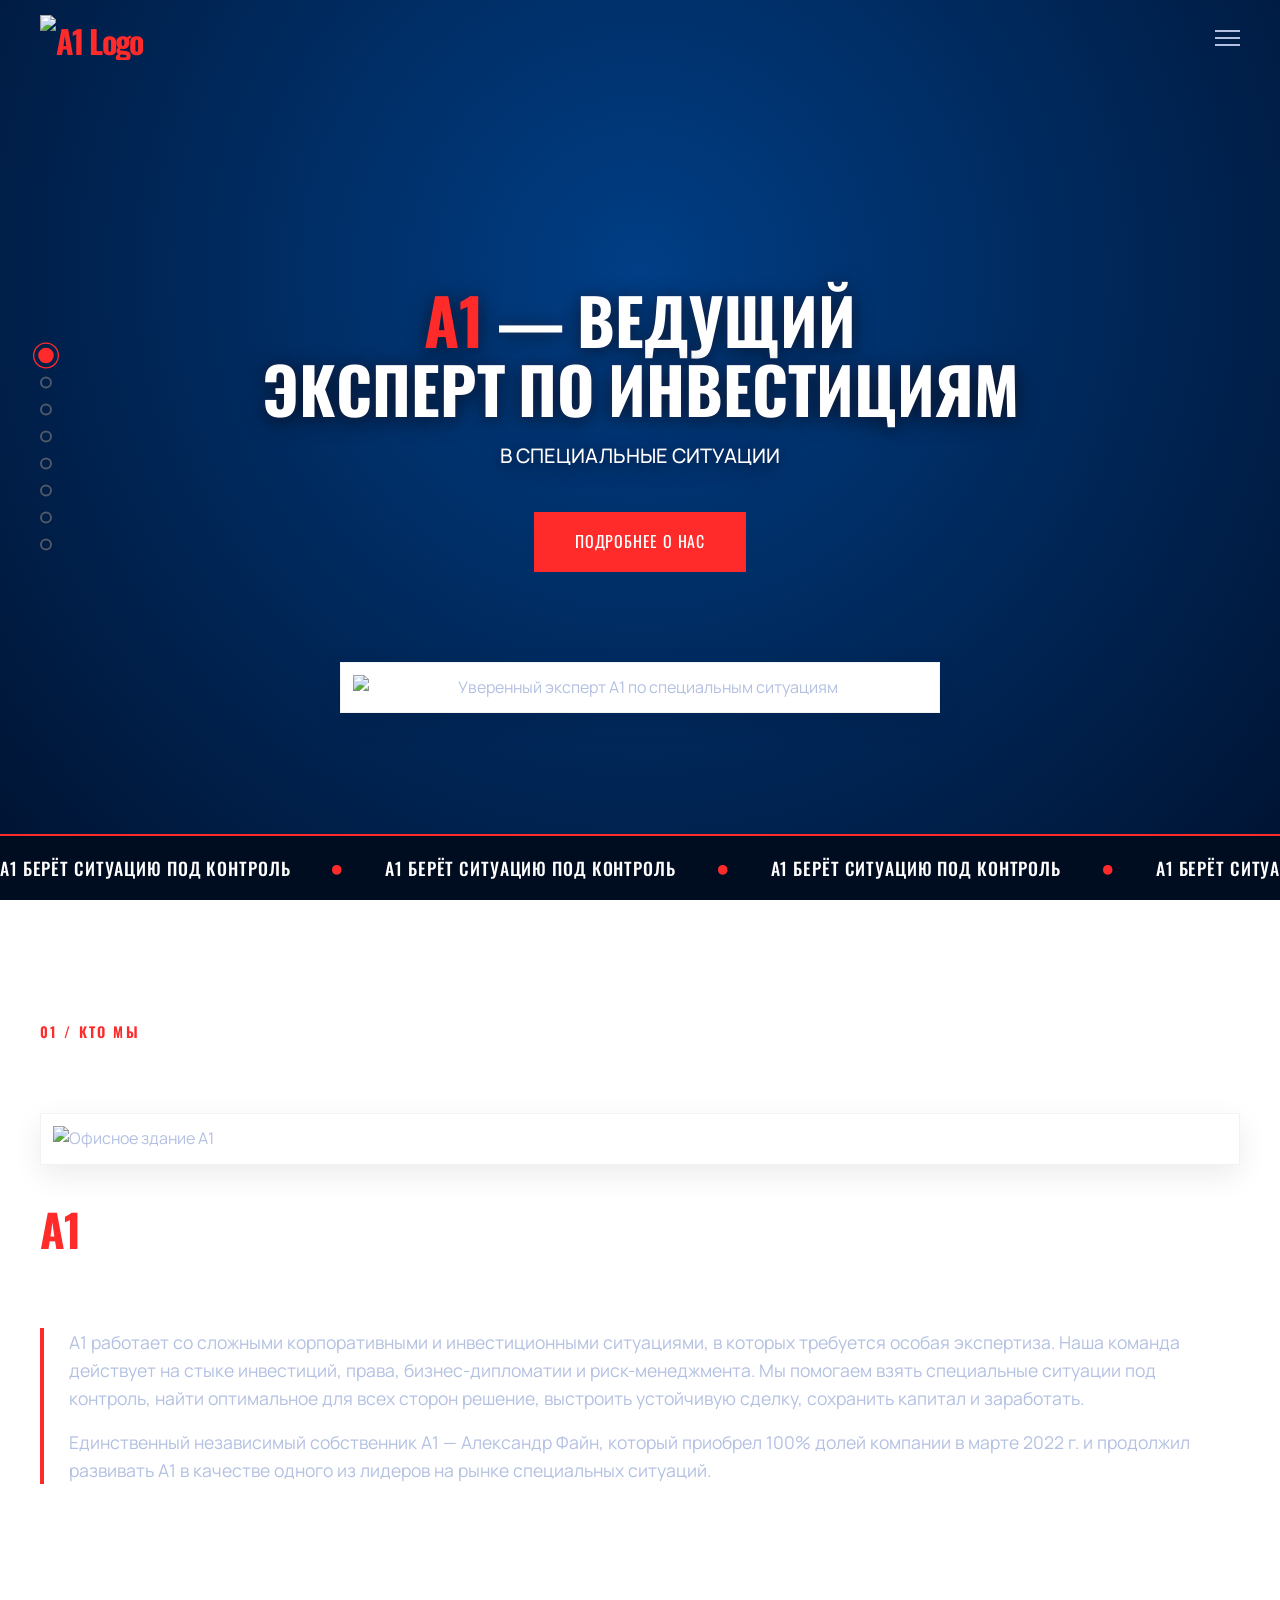
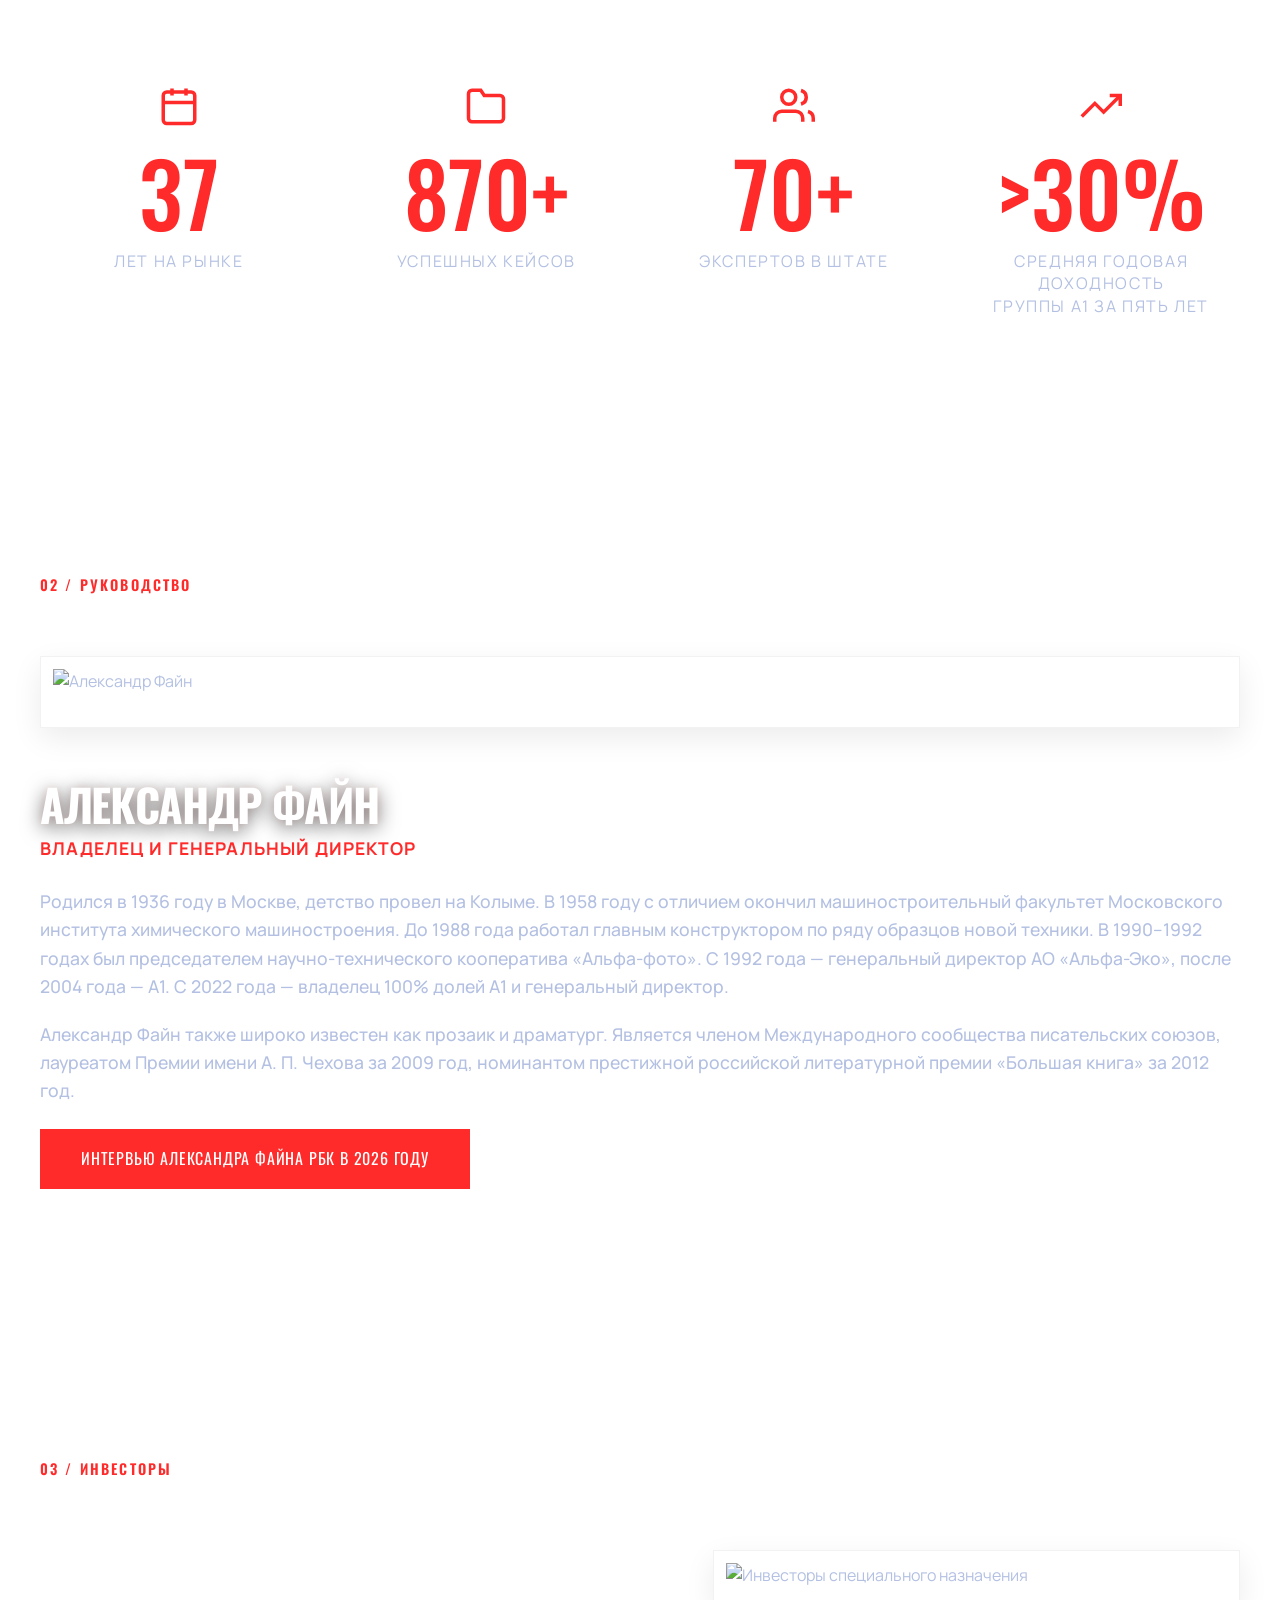
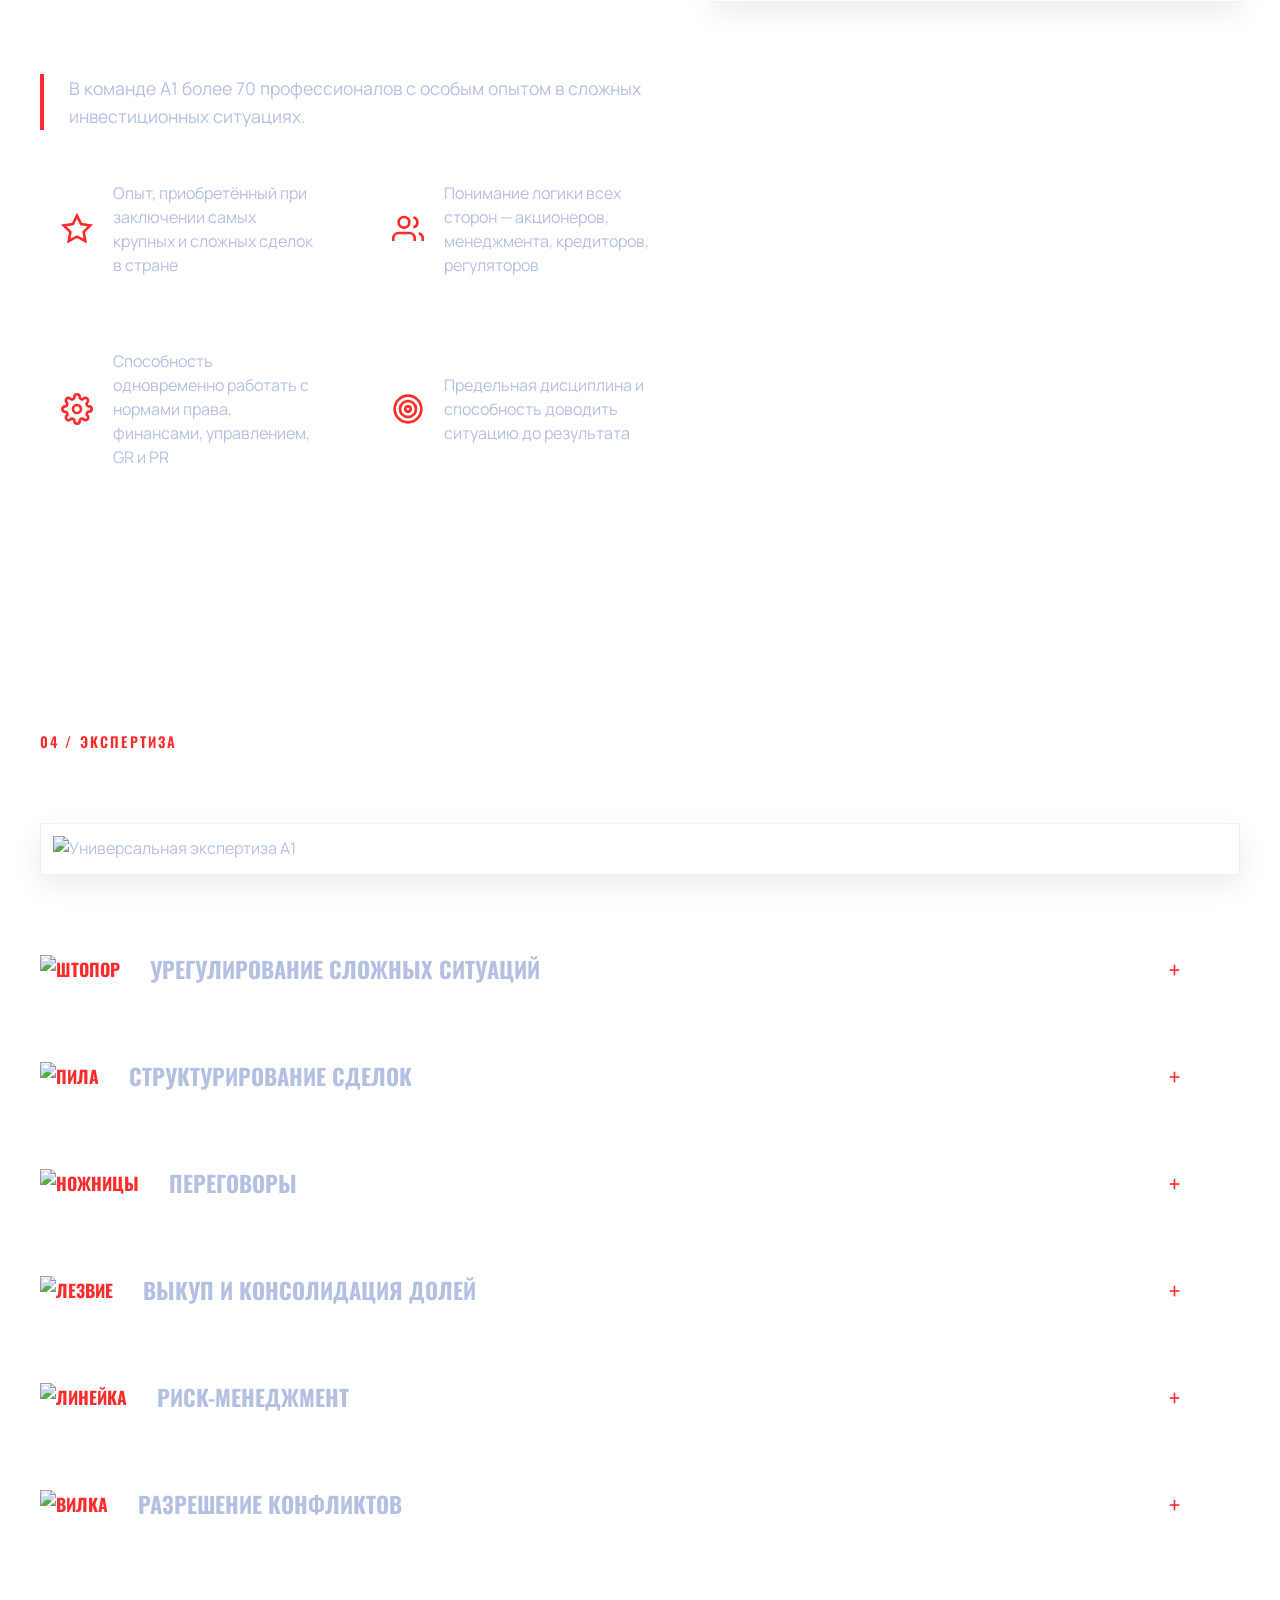
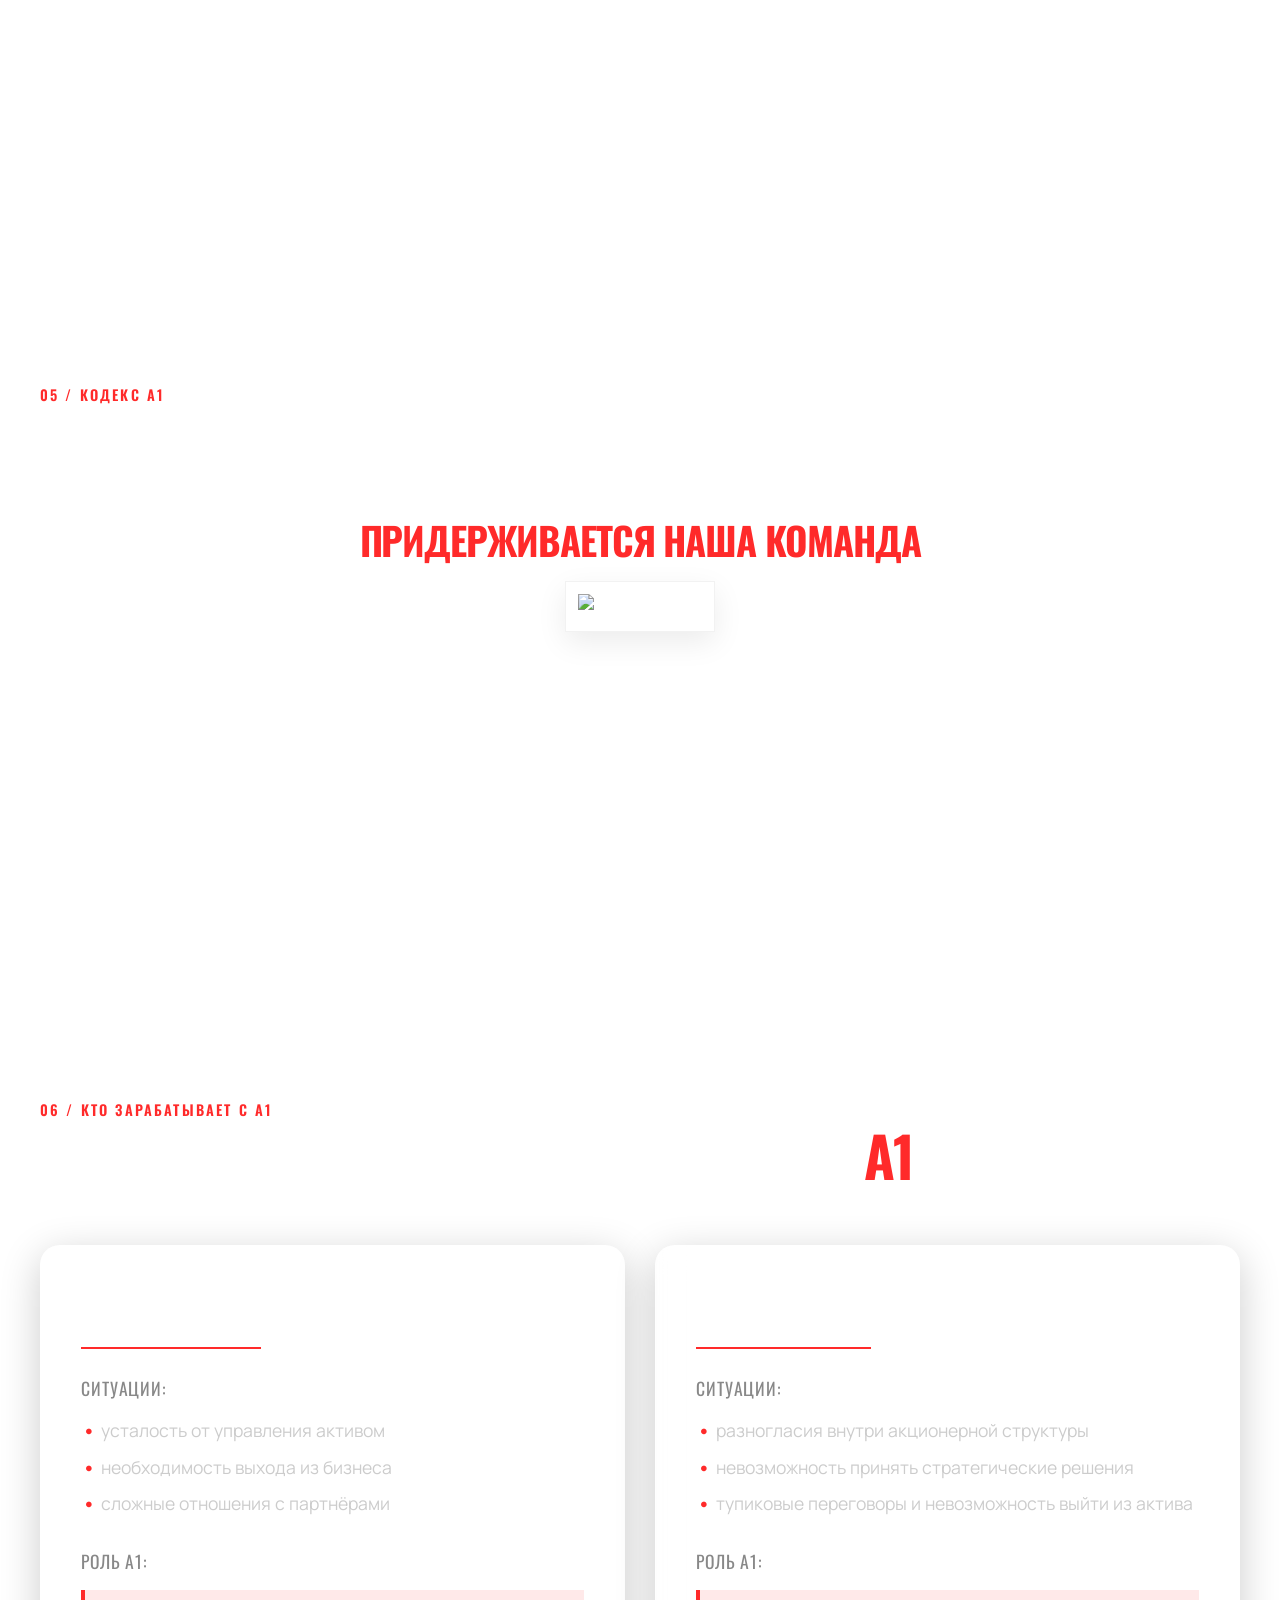
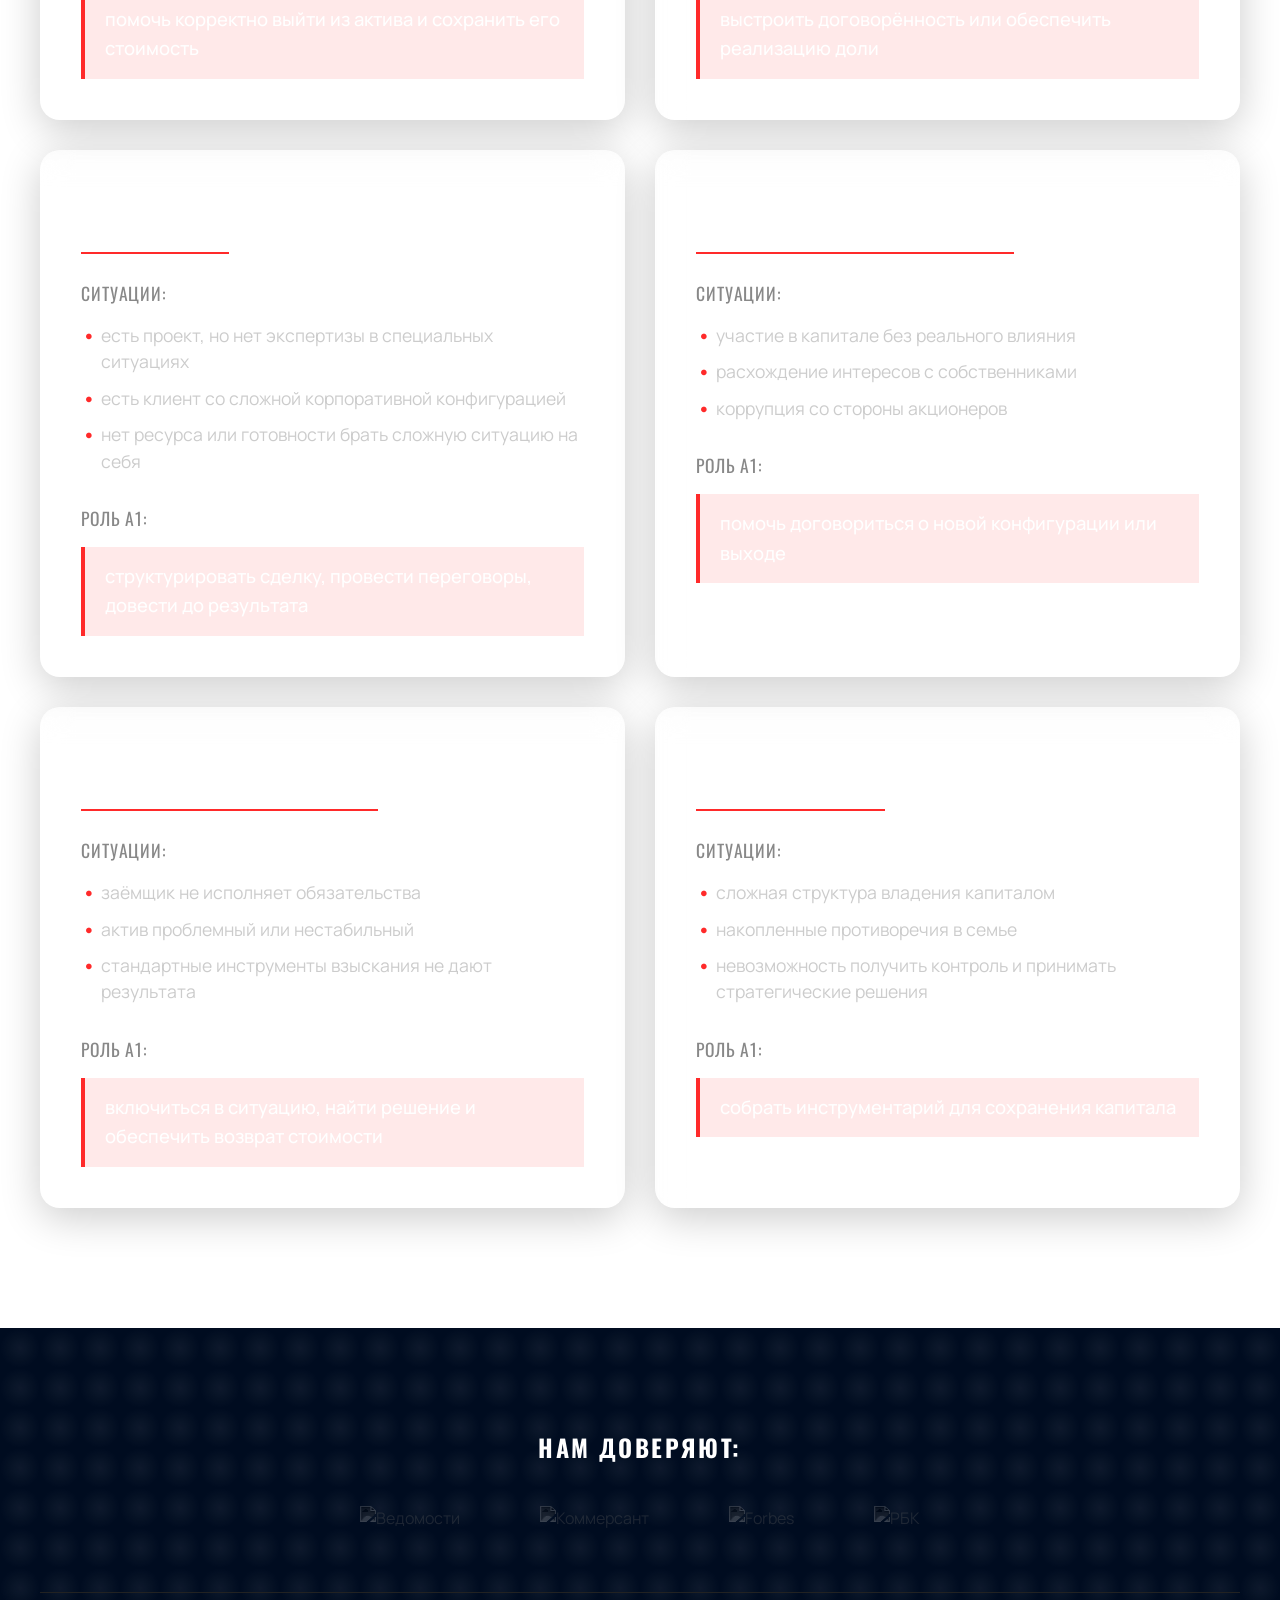
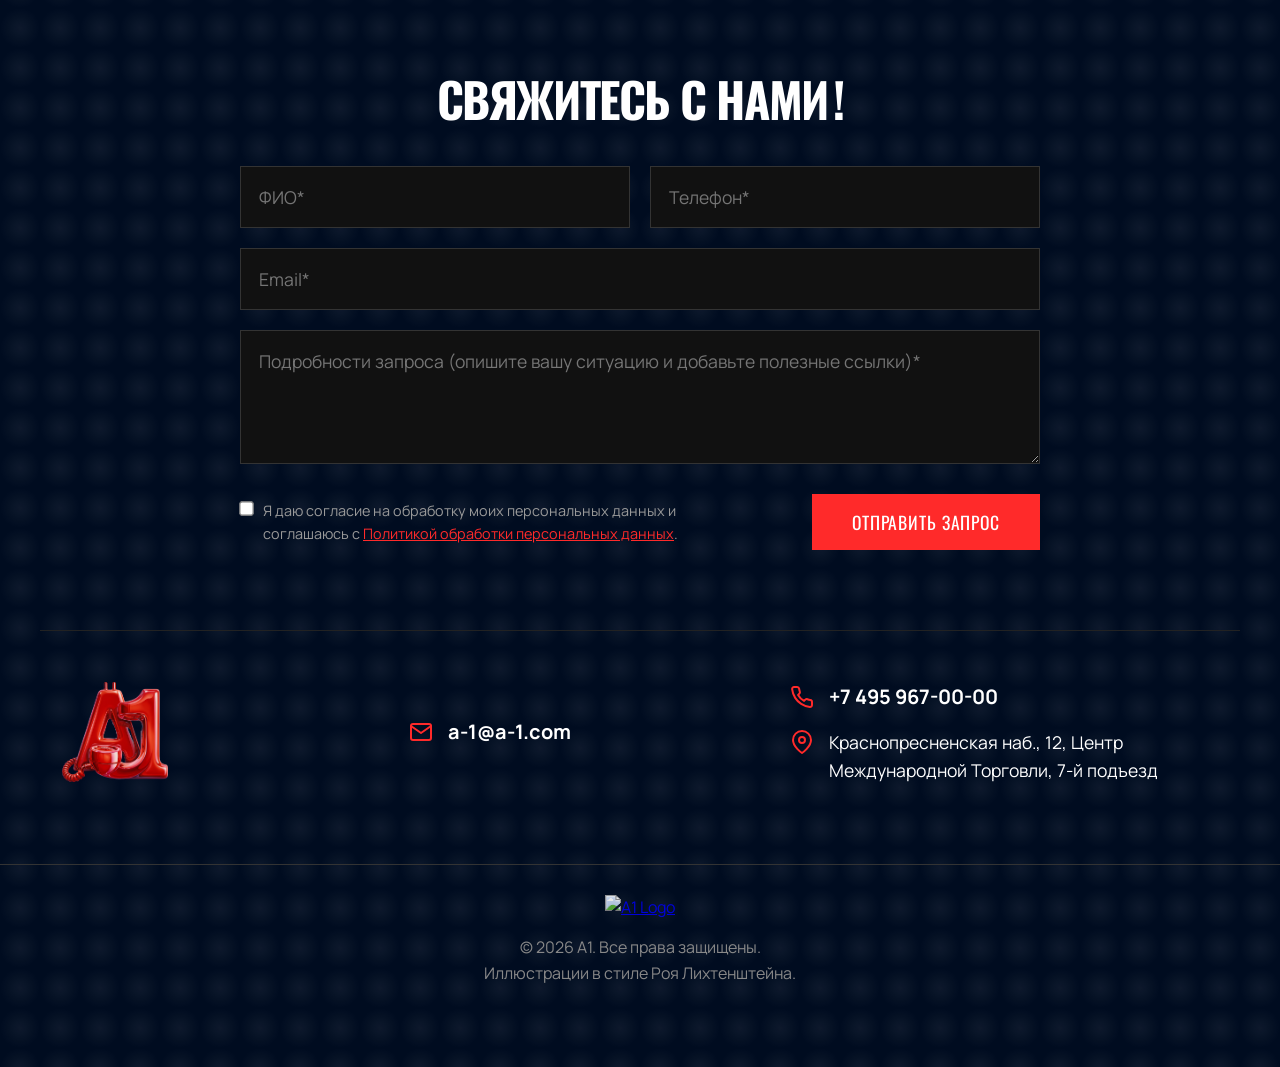
==== commit 6055d405: "fix: удаление инлайновых стилей цвета (#111 и #000) для применения новой цветовой схемы текста" ====
--- a/index.html
+++ b/index.html
@@ -140,7 +140,7 @@
                     инвестициям в специальные ситуации</h2>
 
                 <div class="section-desc accent-text-block" data-aos="fade-up" data-aos-delay="200"
-                    style="color: #111; font-size: 1.1rem; line-height: 1.6; max-width: 100%;">
+                    style="font-size: 1.1rem; line-height: 1.6; max-width: 100%;">
                     <p style="margin-bottom: 15px;">А1 работает со сложными корпоративными и инвестиционными ситуациями, в которых требуется особая экспертиза. Наша команда действует на стыке инвестиций, права, бизнес-дипломатии и риск-менеджмента. Мы помогаем взять специальные ситуации под контроль, найти оптимальное для всех сторон решение, выстроить устойчивую сделку, сохранить капитал и заработать.</p>
                     <p style="margin-bottom: 30px;">Единственный независимый собственник А1 — Александр Файн, который приобрел 100% долей компании в марте 2022 г. и продолжил развивать А1 в качестве одного из лидеров на рынке специальных ситуаций.</p>
                 </div>
@@ -200,10 +200,10 @@
                     style="color: var(--color-accent); font-weight: bold; margin-bottom: 25px; font-size: 1.1rem; text-transform: uppercase; letter-spacing: 1px;">
                     Владелец и генеральный директор</p>
 
-                <p style="font-size: 1.1rem; color: #000; font-weight: 500; margin-bottom: 20px; line-height: 1.6;">
+                <p style="font-size: 1.1rem; font-weight: 500; margin-bottom: 20px; line-height: 1.6;">
                     Родился в 1936 году в Москве, детство провел на Колыме. В 1958 году с отличием окончил машиностроительный факультет Московского института химического машиностроения. До 1988 года работал главным конструктором по ряду образцов новой техники. В 1990–1992 годах был председателем научно-технического кооператива «Альфа-фото». С 1992 года — генеральный директор АО «Альфа-Эко», после 2004 года — А1. С 2022 года — владелец 100% долей А1 и генеральный директор.</p>
 
-                <p style="font-size: 1.1rem; color: #000; font-weight: 500; margin-bottom: 25px; line-height: 1.6;">
+                <p style="font-size: 1.1rem; font-weight: 500; margin-bottom: 25px; line-height: 1.6;">
                     Александр Файн также широко известен как прозаик и драматург. Является членом Международного сообщества писательских союзов, лауреатом Премии имени А. П. Чехова за 2009 год, номинантом престижной российской литературной премии «Большая книга» за 2012 год.</p>
 
                 <a href="https://pro.rbc.ru/demo/699463959a79476ba6422508" target="_blank" class="btn-primary"
@@ -223,7 +223,7 @@
                     style="font-size: 2.8rem; margin-bottom: 25px; text-transform: uppercase;">Инвесторы специального назначения</h2>
 
                 <div class="section-desc" data-aos="fade-up" data-aos-delay="200"
-                    style="color: #111; font-size: 1.1rem; line-height: 1.6; max-width: 100%;">
+                    style="font-size: 1.1rem; line-height: 1.6; max-width: 100%;">
                     <p class="accent-text-block" style="margin-bottom: 30px;">В команде А1 более 70 профессионалов с особым опытом в сложных инвестиционных ситуациях.</p>
                     
                     <div class="investor-features">
--- a/style.css
+++ b/style.css
@@ -1,9 +1,9 @@
 /* Strict Business Design CSS with Pop-Art Accents */
 :root {
     /* Strict Dark-Blue Color Palette */
-    --color-black: #FFFFFF;
+    --color-black: #b3c0e2;
     --color-dark: #000c20;
-    --color-grey-dark: #CCD6F6;
+    --color-grey-dark: #b3c0e2;
     --color-grey-light: #002553;
     --color-white: #FFFFFF;
     --color-border: rgba(255, 255, 255, 0.15);
@@ -39,6 +39,18 @@
     -webkit-font-smoothing: antialiased;
     -moz-osx-font-smoothing: grayscale;
     text-rendering: optimizeLegibility;
+}
+
+/* Typography Overrides to keep Headings and Titles White */
+h1, h2, h3, h4, h5, h6,
+.hero-title,
+.hero-subtitle,
+.section-title,
+.contact-title,
+.audience-card-title,
+.strict-card h3,
+.modal-body h3 {
+    color: #FFFFFF !important;
 }
 
 /* Typography Utilities */
@@ -486,7 +498,7 @@
 
 /* Footer - Sparse Dots */
 .bg-black.site-footer {
-    background-color: var(--color-black);
+    background-color: var(--color-dark);
     background-image: radial-gradient(rgba(255, 255, 255, 0.05) 1px, transparent 20px);
     background-size: 40px 40px;
 }
@@ -508,20 +520,22 @@
 .btn-primary {
     display: inline-block;
     padding: 16px 40px;
-    background-color: var(--color-black);
-    color: var(--color-white);
+    background-color: var(--color-accent);
+    color: #FFFFFF;
     text-decoration: none;
     font-family: var(--font-heading);
     text-transform: uppercase;
     letter-spacing: 0.05em;
     font-size: 1rem;
-    transition: background-color 0.3s ease, transform 0.3s ease;
-    border: 1px solid var(--color-black);
+    transition: all 0.3s ease;
+    border: 1px solid var(--color-accent);
 }
 
 .btn-primary:hover {
-    background-color: var(--color-white);
-    color: var(--color-black);
+    background-color: transparent;
+    color: #FFFFFF;
+    border-color: #FFFFFF;
+    transform: translateY(-2px);
 }
 
 /* Navigation */
@@ -1381,7 +1395,7 @@
 
 /* --- Audience Section --- */
 .audience-section {
-    background-color: var(--color-black) !important;
+    background-color: transparent !important;
     min-height: auto !important;
     background-image: 
         linear-gradient(rgba(255, 255, 255, 0.05) 1px, transparent 1px),
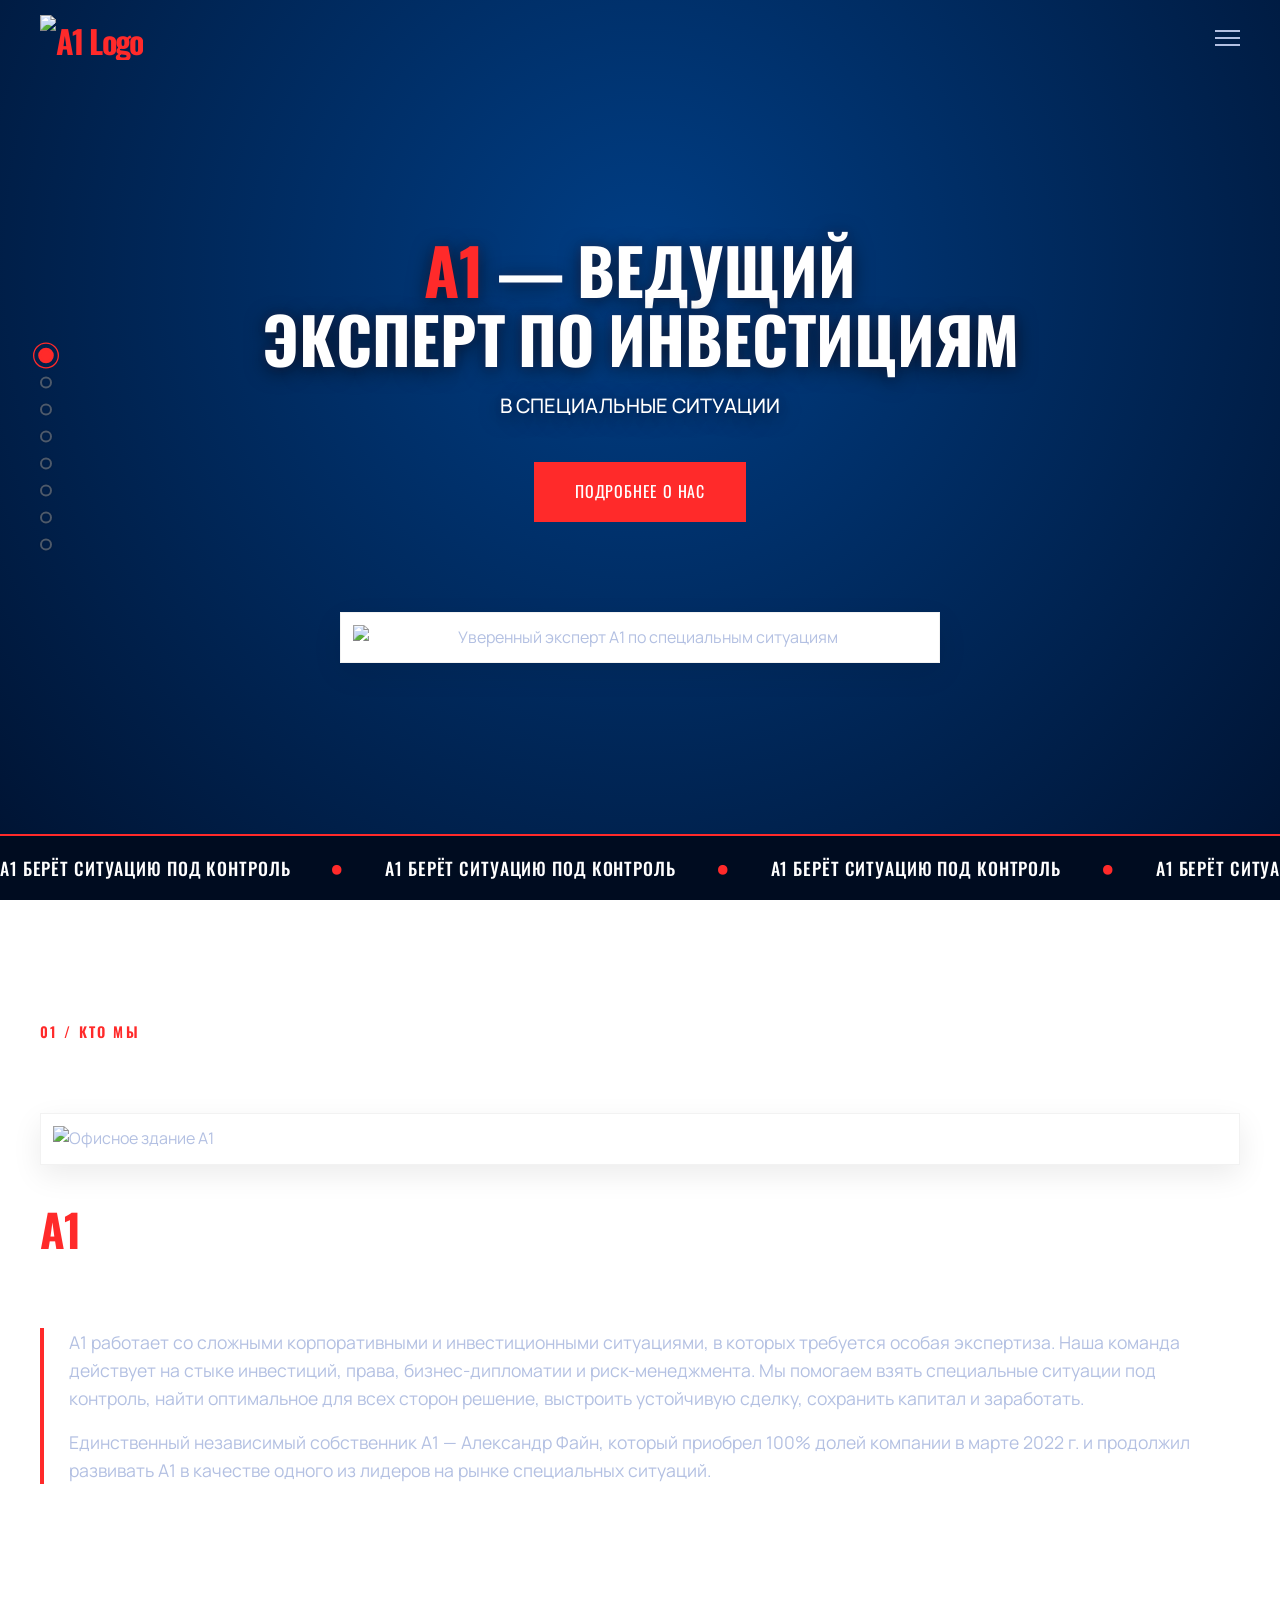
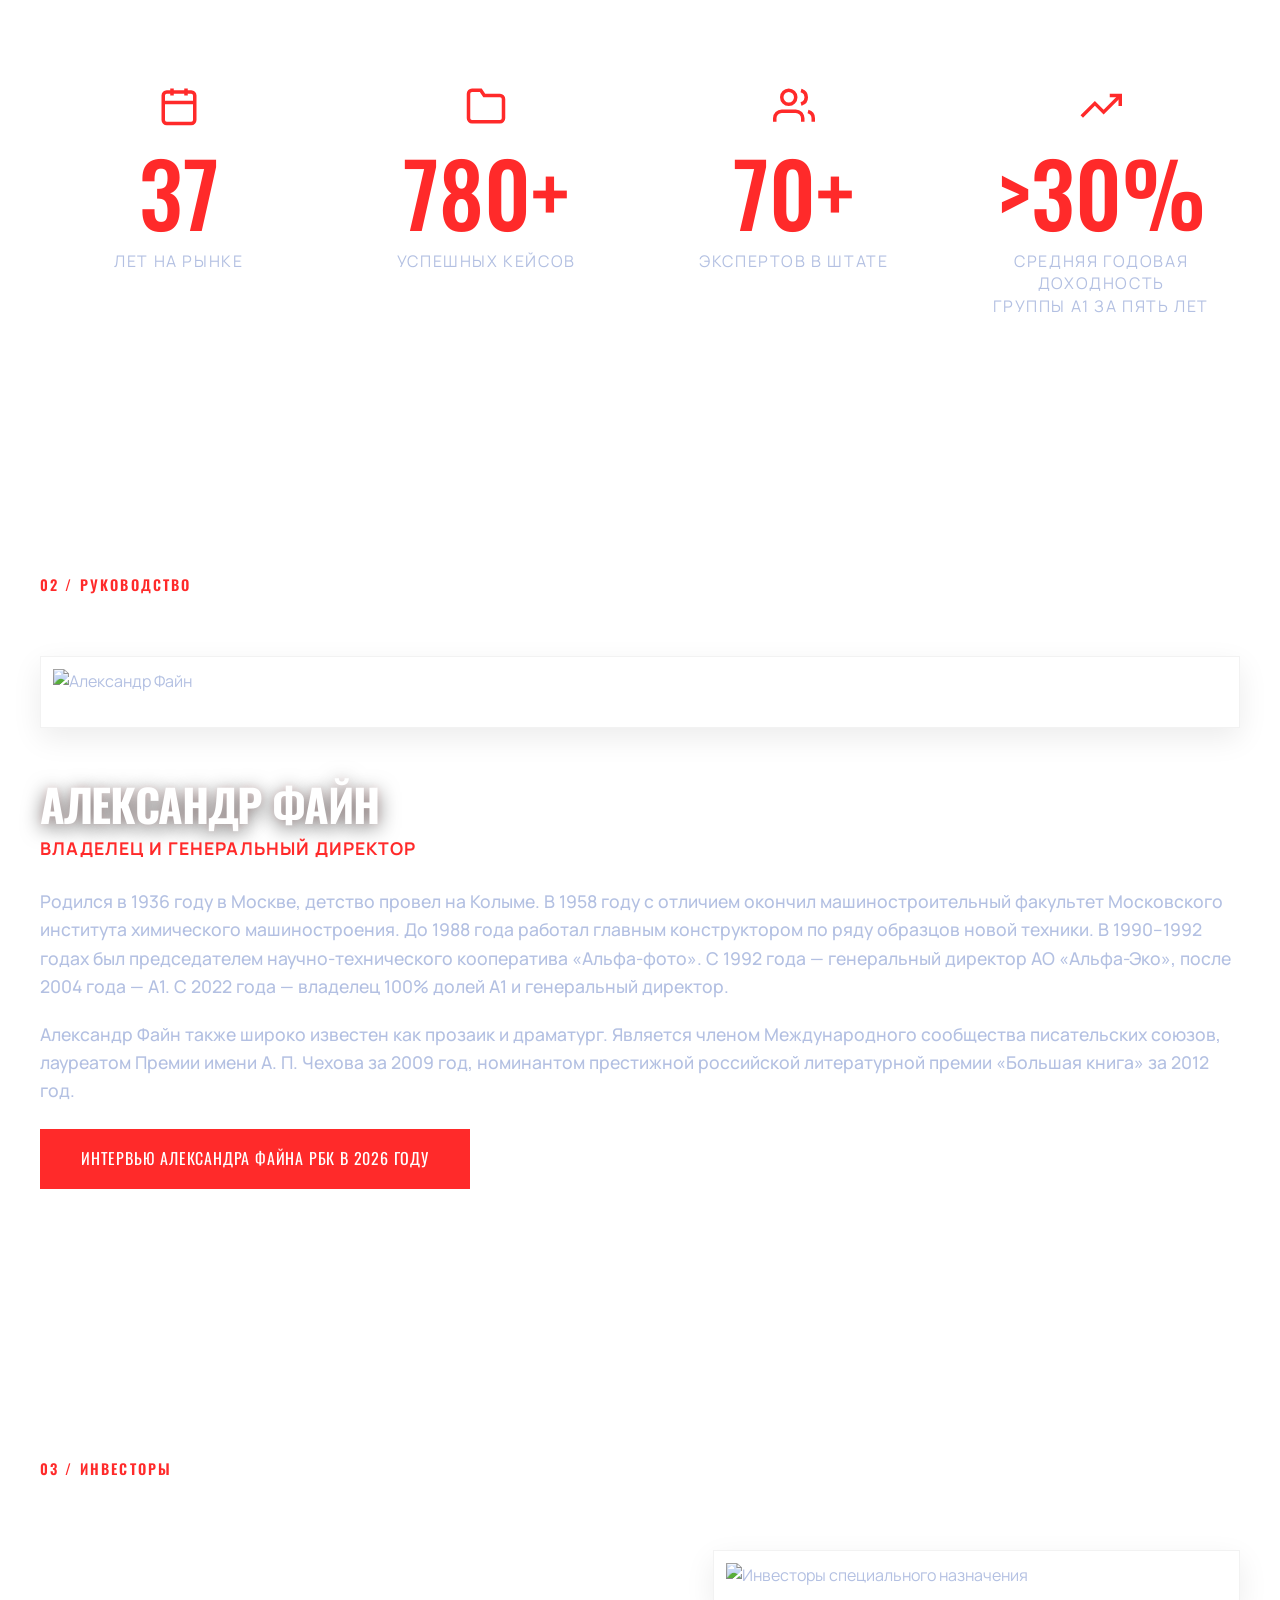
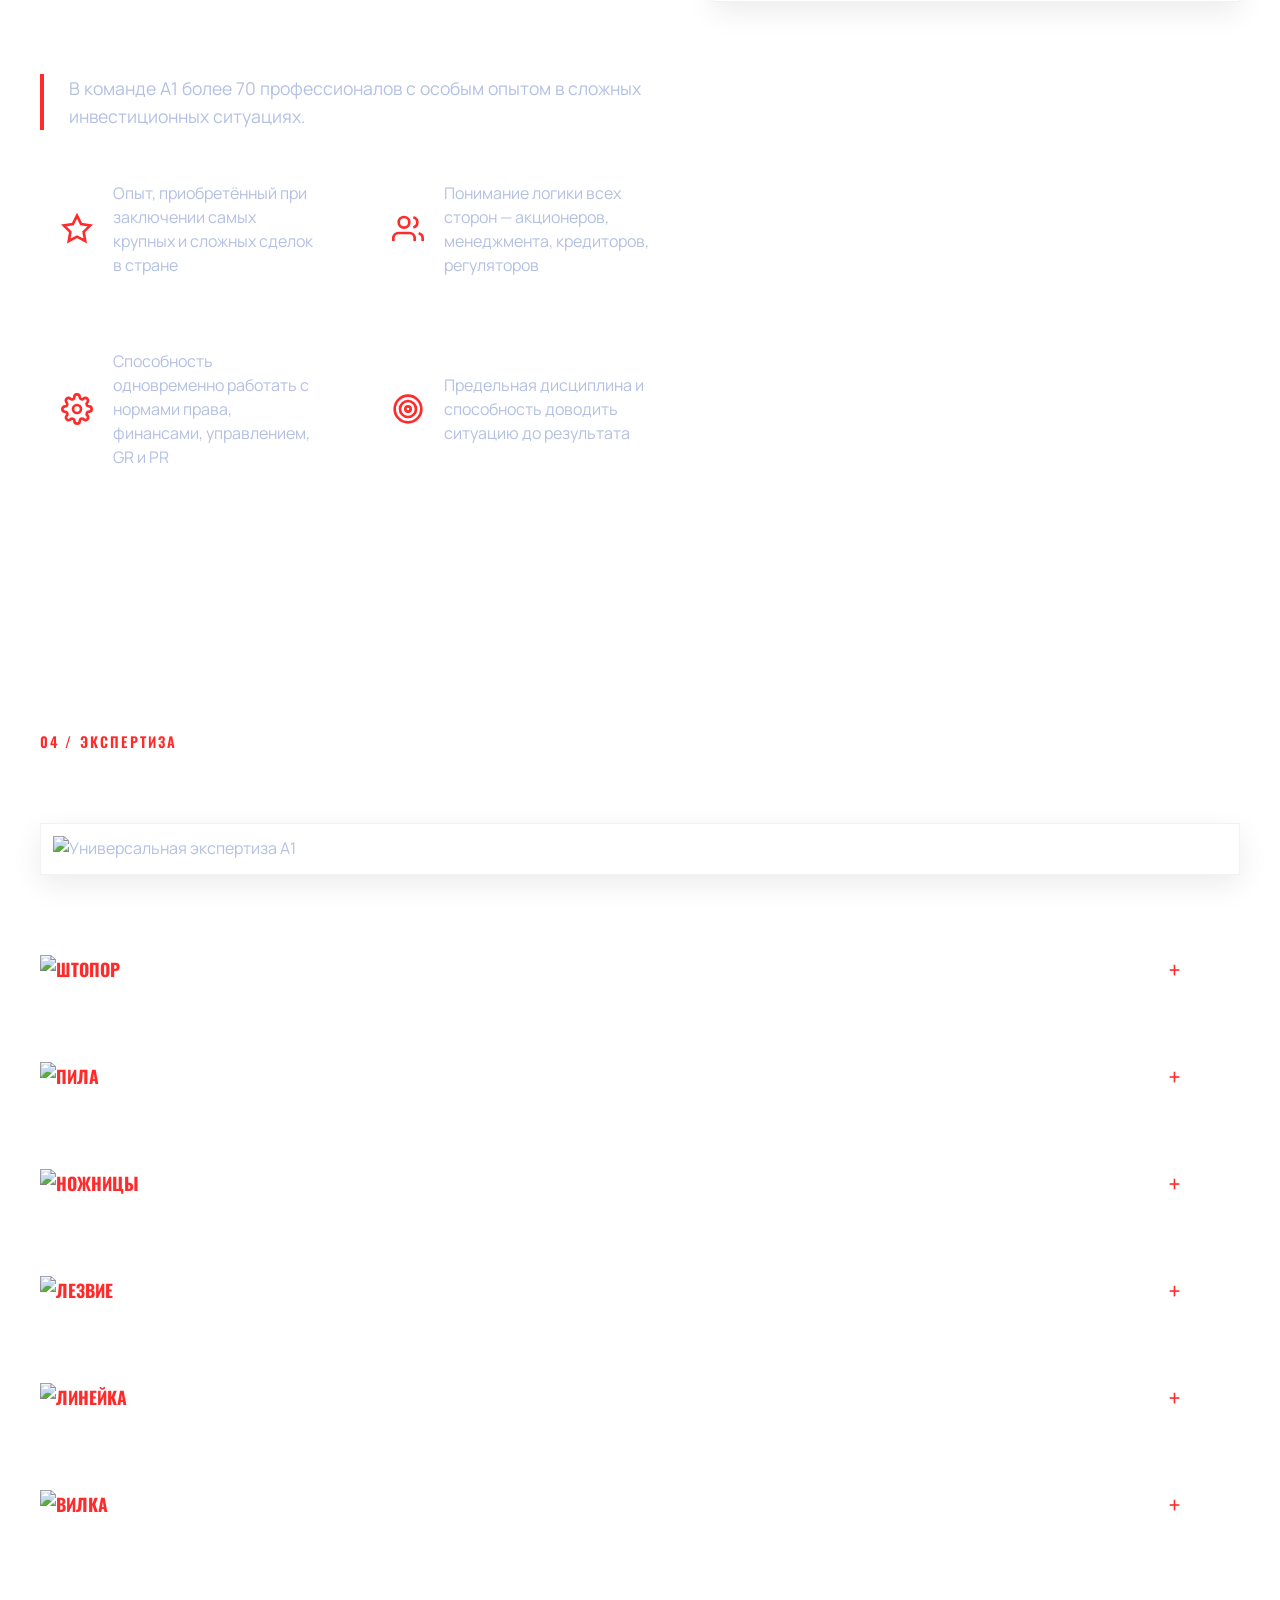
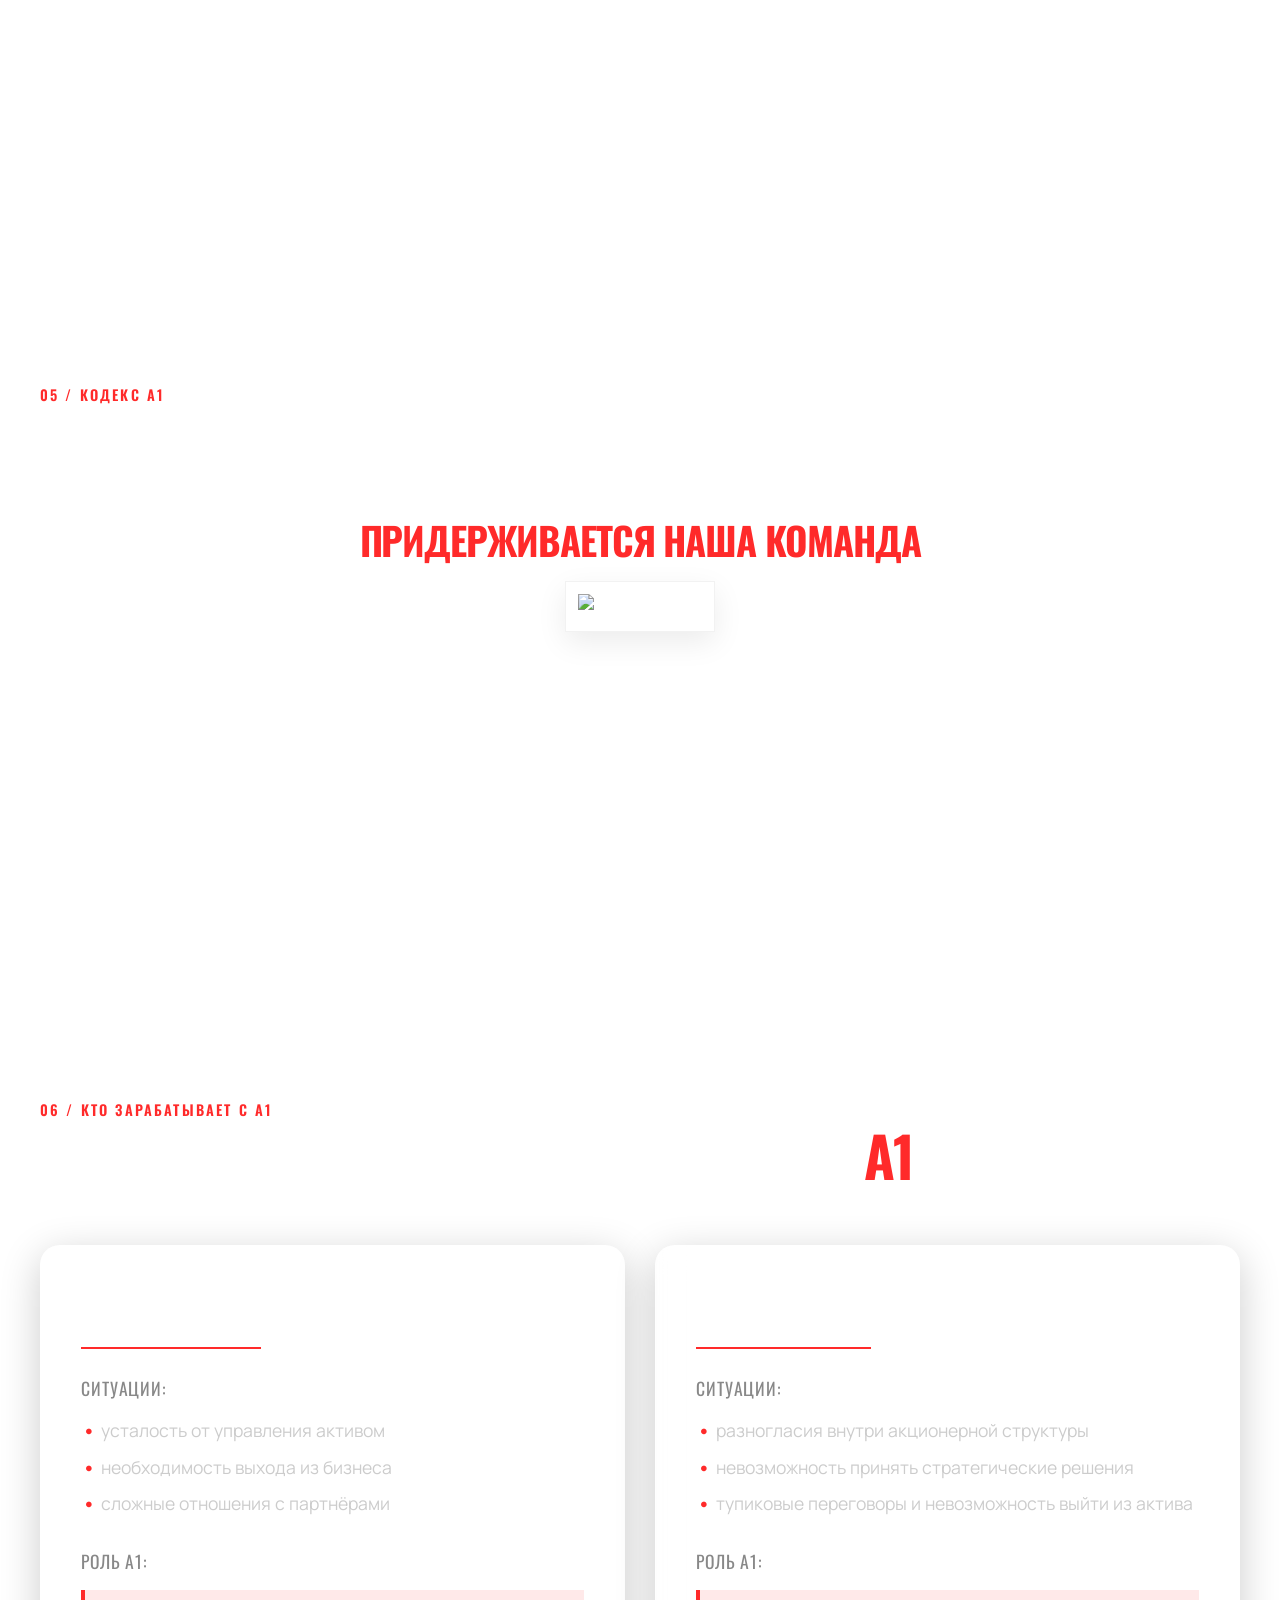
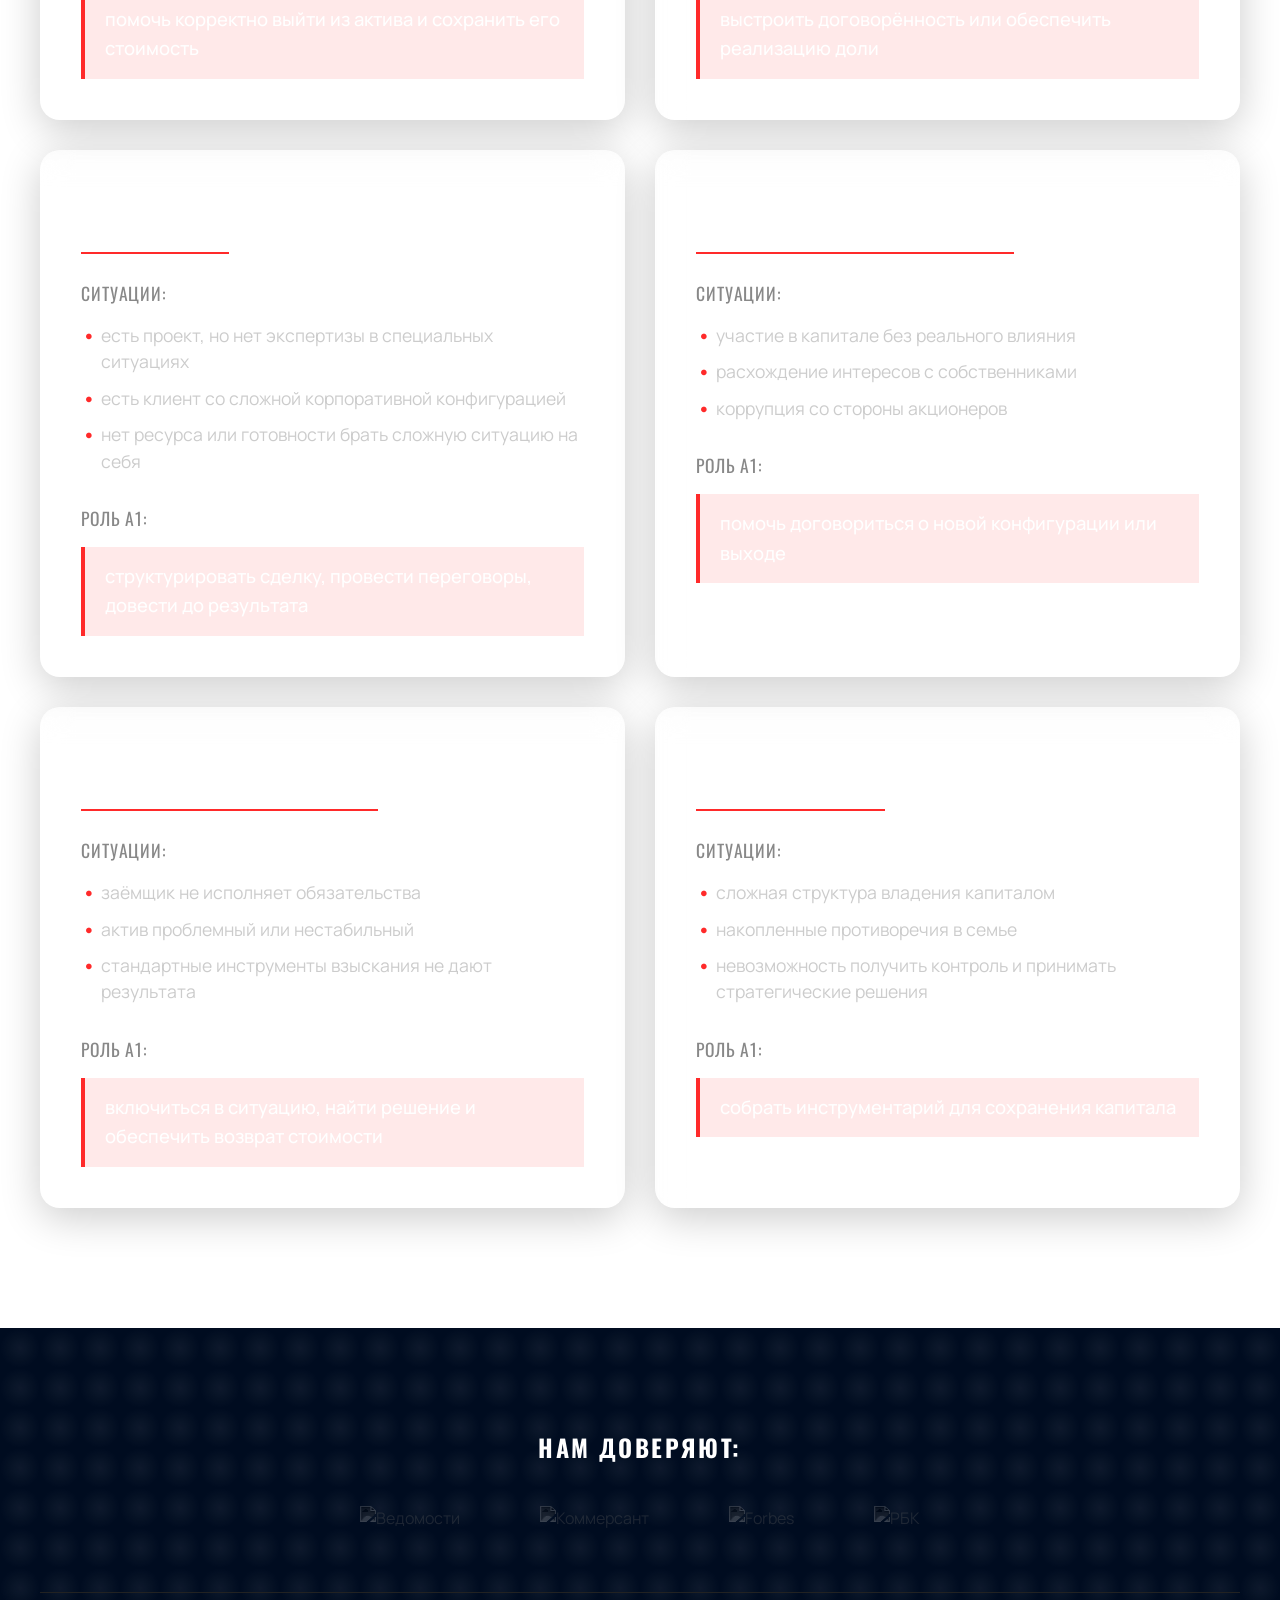
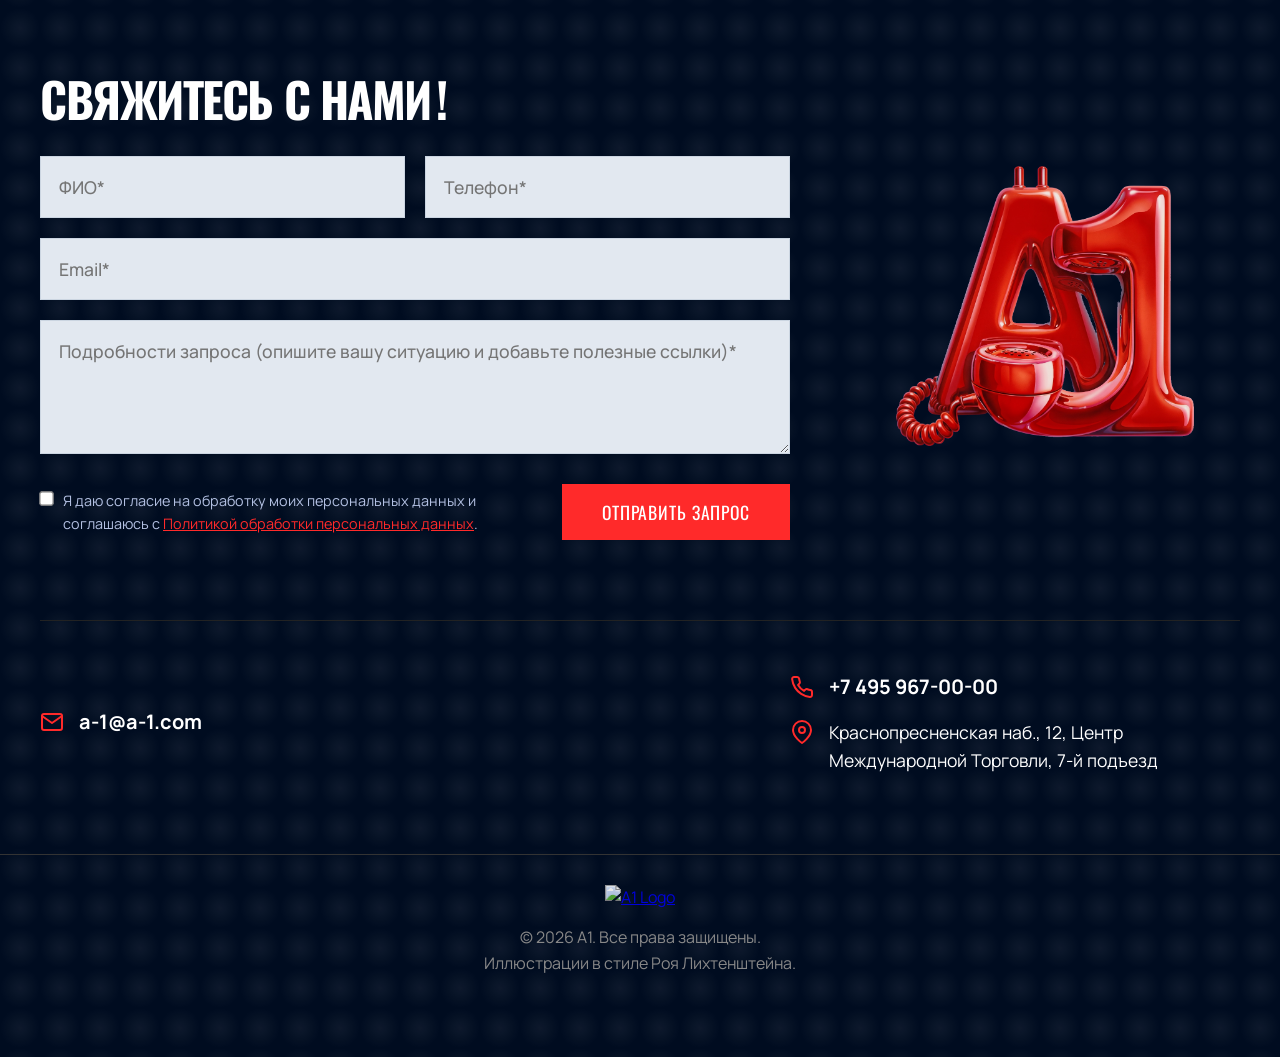
==== commit ecc83d09: "feat: логотип logo_nobg.png размещен справа от формы, поля формы сделаны светло-серыми" ====
--- a/index.html
+++ b/index.html
@@ -554,50 +554,51 @@
                 </div>
             </div>
 
-            <!-- Top Part: Form -->
-            <div data-aos="fade-up" style="max-width: 800px; margin: 0 auto 80px auto;">
-                <h2 class="section-title tracking-tight text-white mb-5 text-center contact-title">СВЯЖИТЕСЬ
-                    С&nbsp;НАМИ<span class="vibrate-mark">!</span></h2>
-                <form id="contactForm" class="contact-form" style="display: flex; flex-direction: column; gap: 20px;">
-                    <div style="display: grid; grid-template-columns: 1fr 1fr; gap: 20px;">
-                        <input type="text" name="full_name" placeholder="ФИО*" required
-                            style="padding: 18px; border: 1px solid #333; background: #111; color: #fff; width: 100%; box-sizing: border-box; font-family: var(--font-body); font-size: 1.1rem;">
-                        <input type="tel" name="phone" placeholder="Телефон*" required
-                            style="padding: 18px; border: 1px solid #333; background: #111; color: #fff; width: 100%; box-sizing: border-box; font-family: var(--font-body); font-size: 1.1rem;">
-                    </div>
-                    <input type="email" name="email" placeholder="Email*" required
-                        style="padding: 18px; border: 1px solid #333; background: #111; color: #fff; width: 100%; box-sizing: border-box; font-family: var(--font-body); font-size: 1.1rem;">
-                    <textarea name="details"
-                        placeholder="Подробности запроса (опишите вашу ситуацию и добавьте полезные ссылки)*" required
-                        rows="4"
-                        style="padding: 18px; border: 1px solid #333; background: #111; color: #fff; width: 100%; box-sizing: border-box; font-family: var(--font-body); font-size: 1.1rem; resize: vertical;"></textarea>
-
-                    <div
-                        style="display: flex; justify-content: space-between; align-items: center; flex-wrap: wrap; gap: 20px; margin-top: 10px;">
-                        <label
-                            style="color: #999; font-size: 0.9rem; display: flex; align-items: flex-start; gap: 10px; cursor: pointer; max-width: 450px;">
-                            <input type="checkbox" required style="margin-top: 3px; transform: scale(1.1);">
-                            <span>Я даю согласие на обработку моих персональных данных и соглашаюсь с <a
-                                    href="javascript:void(0)" id="policyLink"
-                                    style="color: var(--color-accent); text-decoration: underline;">Политикой
-                                    обработки персональных данных</a>.</span>
-                        </label>
-                        <button type="submit" class="btn-primary"
-                            style="cursor: pointer; border: none; font-size: 1.1rem; padding: 15px 40px; min-width: 200px; background-color: var(--color-accent); border-color: var(--color-accent);">Отправить
-                            запрос</button>
-                    </div>
-                </form>
+            <!-- Top Part: Form & Logo side-by-side -->
+            <div class="footer-form-container" data-aos="fade-up" style="display: flex; justify-content: space-between; align-items: center; gap: 60px; max-width: 1200px; margin: 0 auto 80px auto; flex-wrap: wrap;">
+                <!-- Left: Form -->
+                <div style="flex: 1; min-width: 320px; max-width: 750px;">
+                    <h2 class="section-title tracking-tight text-white mb-5 contact-title" style="text-align: left; margin-bottom: 30px;">СВЯЖИТЕСЬ С&nbsp;НАМИ<span class="vibrate-mark">!</span></h2>
+                    <form id="contactForm" class="contact-form" style="display: flex; flex-direction: column; gap: 20px;">
+                        <div style="display: grid; grid-template-columns: 1fr 1fr; gap: 20px;">
+                            <input type="text" name="full_name" placeholder="ФИО*" required
+                                style="padding: 18px; border: 1px solid #cbd5e1; background: #e2e8f0; color: #000c20; width: 100%; box-sizing: border-box; font-family: var(--font-body); font-size: 1.1rem; font-weight: 500;">
+                            <input type="tel" name="phone" placeholder="Телефон*" required
+                                style="padding: 18px; border: 1px solid #cbd5e1; background: #e2e8f0; color: #000c20; width: 100%; box-sizing: border-box; font-family: var(--font-body); font-size: 1.1rem; font-weight: 500;">
+                        </div>
+                        <input type="email" name="email" placeholder="Email*" required
+                            style="padding: 18px; border: 1px solid #cbd5e1; background: #e2e8f0; color: #000c20; width: 100%; box-sizing: border-box; font-family: var(--font-body); font-size: 1.1rem; font-weight: 500;">
+                        <textarea name="details"
+                            placeholder="Подробности запроса (опишите вашу ситуацию и добавьте полезные ссылки)*" required
+                            rows="4"
+                            style="padding: 18px; border: 1px solid #cbd5e1; background: #e2e8f0; color: #000c20; width: 100%; box-sizing: border-box; font-family: var(--font-body); font-size: 1.1rem; resize: vertical; font-weight: 500;"></textarea>
+
+                        <div
+                            style="display: flex; justify-content: space-between; align-items: center; flex-wrap: wrap; gap: 20px; margin-top: 10px;">
+                            <label
+                                style="color: #999; font-size: 0.9rem; display: flex; align-items: flex-start; gap: 10px; cursor: pointer; max-width: 450px;">
+                                <input type="checkbox" required style="margin-top: 3px; transform: scale(1.1);">
+                                <span style="color: var(--color-grey-dark);">Я даю согласие на обработку моих персональных данных и соглашаюсь с <a
+                                        href="javascript:void(0)" id="policyLink"
+                                        style="color: var(--color-accent); text-decoration: underline;">Политикой
+                                        обработки персональных данных</a>.</span>
+                            </label>
+                            <button type="submit" class="btn-primary"
+                                style="cursor: pointer; border: none; font-size: 1.1rem; padding: 15px 40px; min-width: 200px; background-color: var(--color-accent); border-color: var(--color-accent);">Отправить
+                                запрос</button>
+                        </div>
+                    </form>
+                </div>
+                <!-- Right: Logo -->
+                <div class="footer-logo-col-right" style="flex: 0 0 320px; display: flex; justify-content: center; align-items: center; min-width: 280px; margin: 0 auto;">
+                    <img src="images/logo_nobg.png" alt="A1 Logo" style="max-width: 100%; height: auto; max-height: 280px; object-fit: contain; opacity: 0.95;">
+                </div>
             </div>
 
             <!-- Bottom Part: Contacts Split -->
             <div class="footer-bottom-info footer-contacts"
                 style="display: flex; justify-content: space-between; align-items: center; flex-wrap: wrap; gap: 40px; padding-top: 50px; border-top: 1px solid #222;"
                 data-aos="fade-up">
-
-                <!-- Left: Logo -->
-                <div class="footer-logo-col" style="display: flex; align-items: center; justify-content: center; min-width: 150px;">
-                    <img src="images/logo_nobg.png" alt="A1" style="height: 100px; width: auto; object-fit: contain; opacity: 0.95;">
-                </div>
 
                 <!-- Middle: Email -->
                 <div style="display: flex; align-items: center; gap: 15px;">
--- a/style.css
+++ b/style.css
@@ -722,7 +722,7 @@
     background: transparent;
     position: relative;
     overflow: visible;
-    padding: 100px 0 0 0 !important; /* Removed bottom padding to keep marquee in viewport */
+    padding: 80px 0 !important; /* Symmetric padding for vertical centering */
 }
 
 .strict-section>.container {
@@ -1267,7 +1267,7 @@
     font-family: var(--font-heading);
     font-size: 1.5rem;
     text-transform: uppercase;
-    color: var(--color-black);
+    color: #FFFFFF;
     transition: color 0.3s ease;
 }
 
@@ -1865,19 +1865,22 @@
         display: none;
         position: absolute;
         top: 100%;
-        left: 0;
-        width: 100%;
+        right: 0;
+        left: auto;
+        width: 280px;
         max-height: 85vh;
         overflow-y: auto;
-        border: none;
+        border: 1px solid rgba(255, 255, 255, 0.1);
+        border-radius: 12px;
         flex-direction: column;
-        align-items: center;
-        padding: 25px 0;
+        align-items: flex-start;
+        padding: 25px;
         box-shadow: 0 20px 50px rgba(0, 0, 0, 0.3);
         z-index: 9999;
         background: rgba(0, 18, 48, 0.95);
         backdrop-filter: blur(12px);
         -webkit-backdrop-filter: blur(12px);
+        margin-top: 10px;
     }
 
     .nav-links.nav-active {
@@ -2494,7 +2497,7 @@
     font-size: 1.4rem;
     text-transform: uppercase;
     font-weight: 700;
-    color: var(--color-black);
+    color: #FFFFFF;
     flex: 1;
     transition: color 0.3s ease;
 }
@@ -2747,8 +2750,8 @@
     }
 
     .hero-centering-wrapper {
-        justify-content: flex-end;
-        padding-bottom: 110px; /* Positions button just above marquee */
+        justify-content: center;
+        padding-bottom: 0;
     }
 
     .hero-layout {
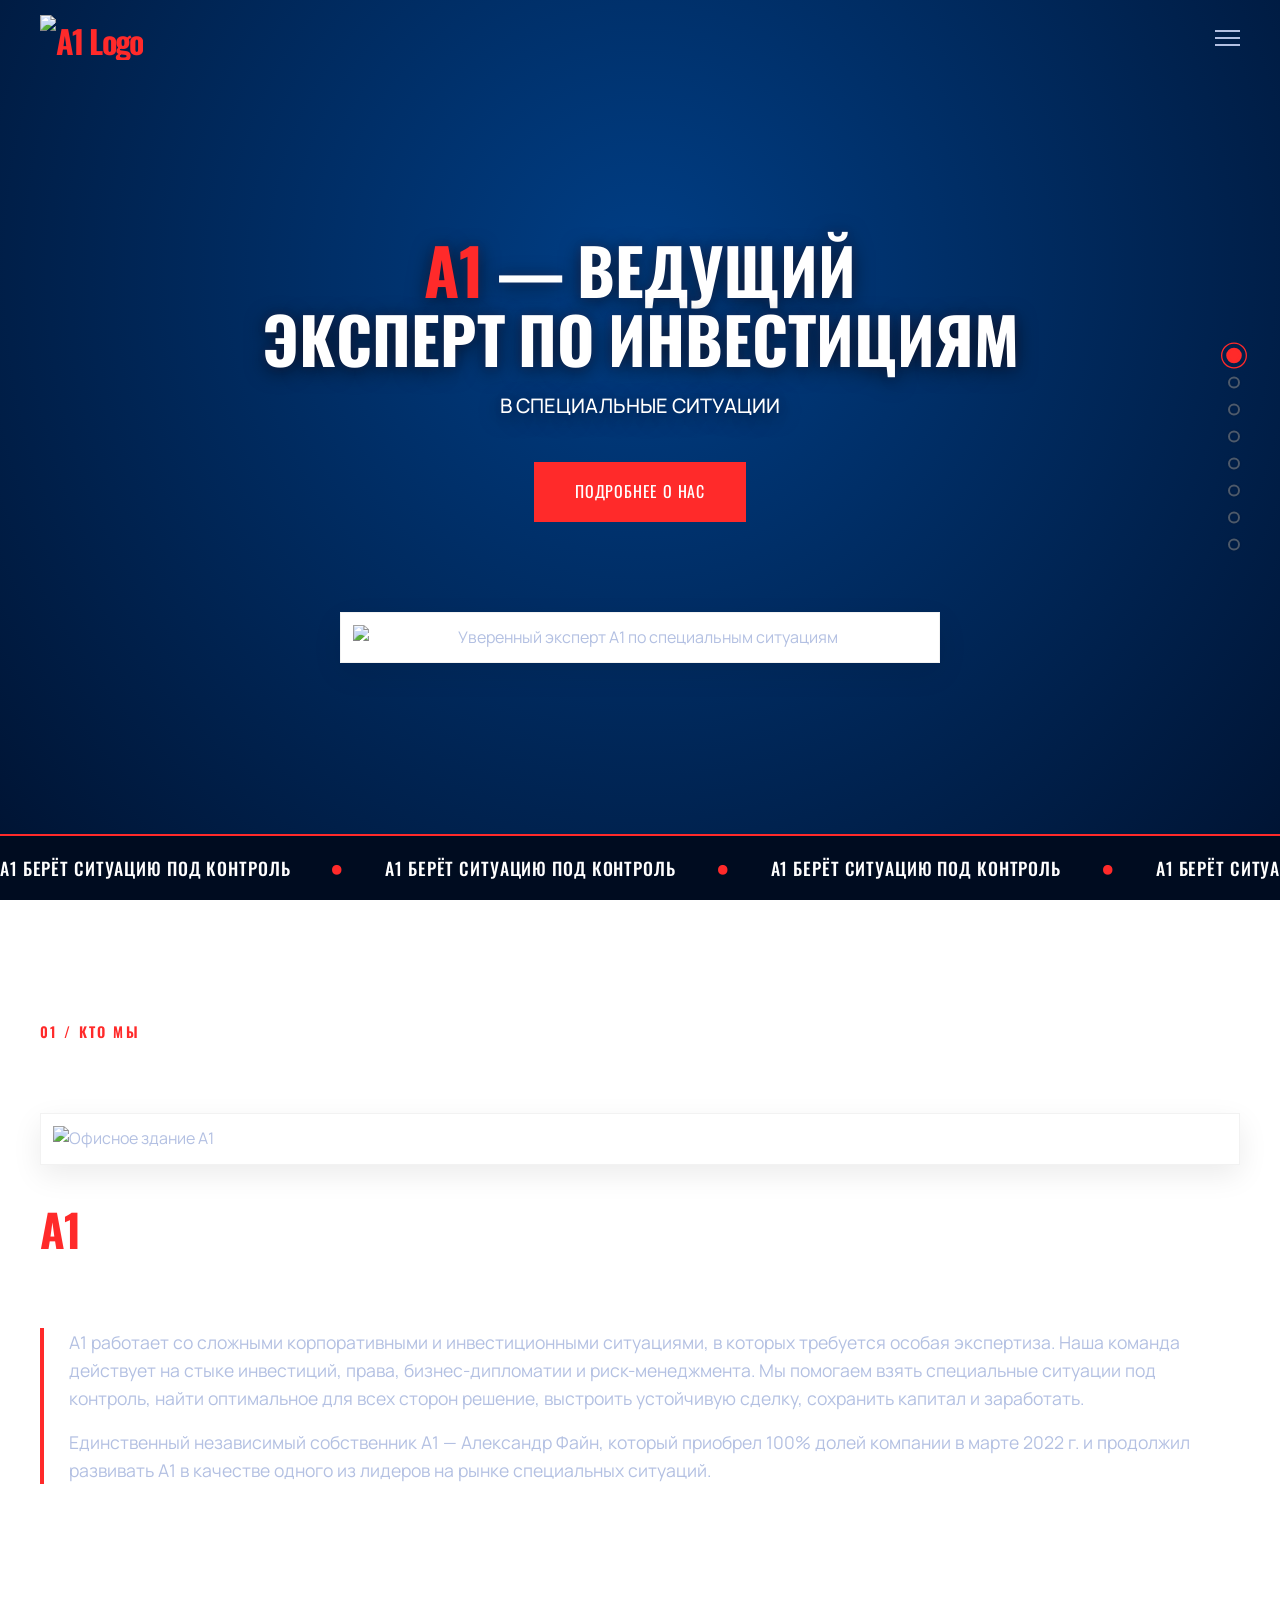
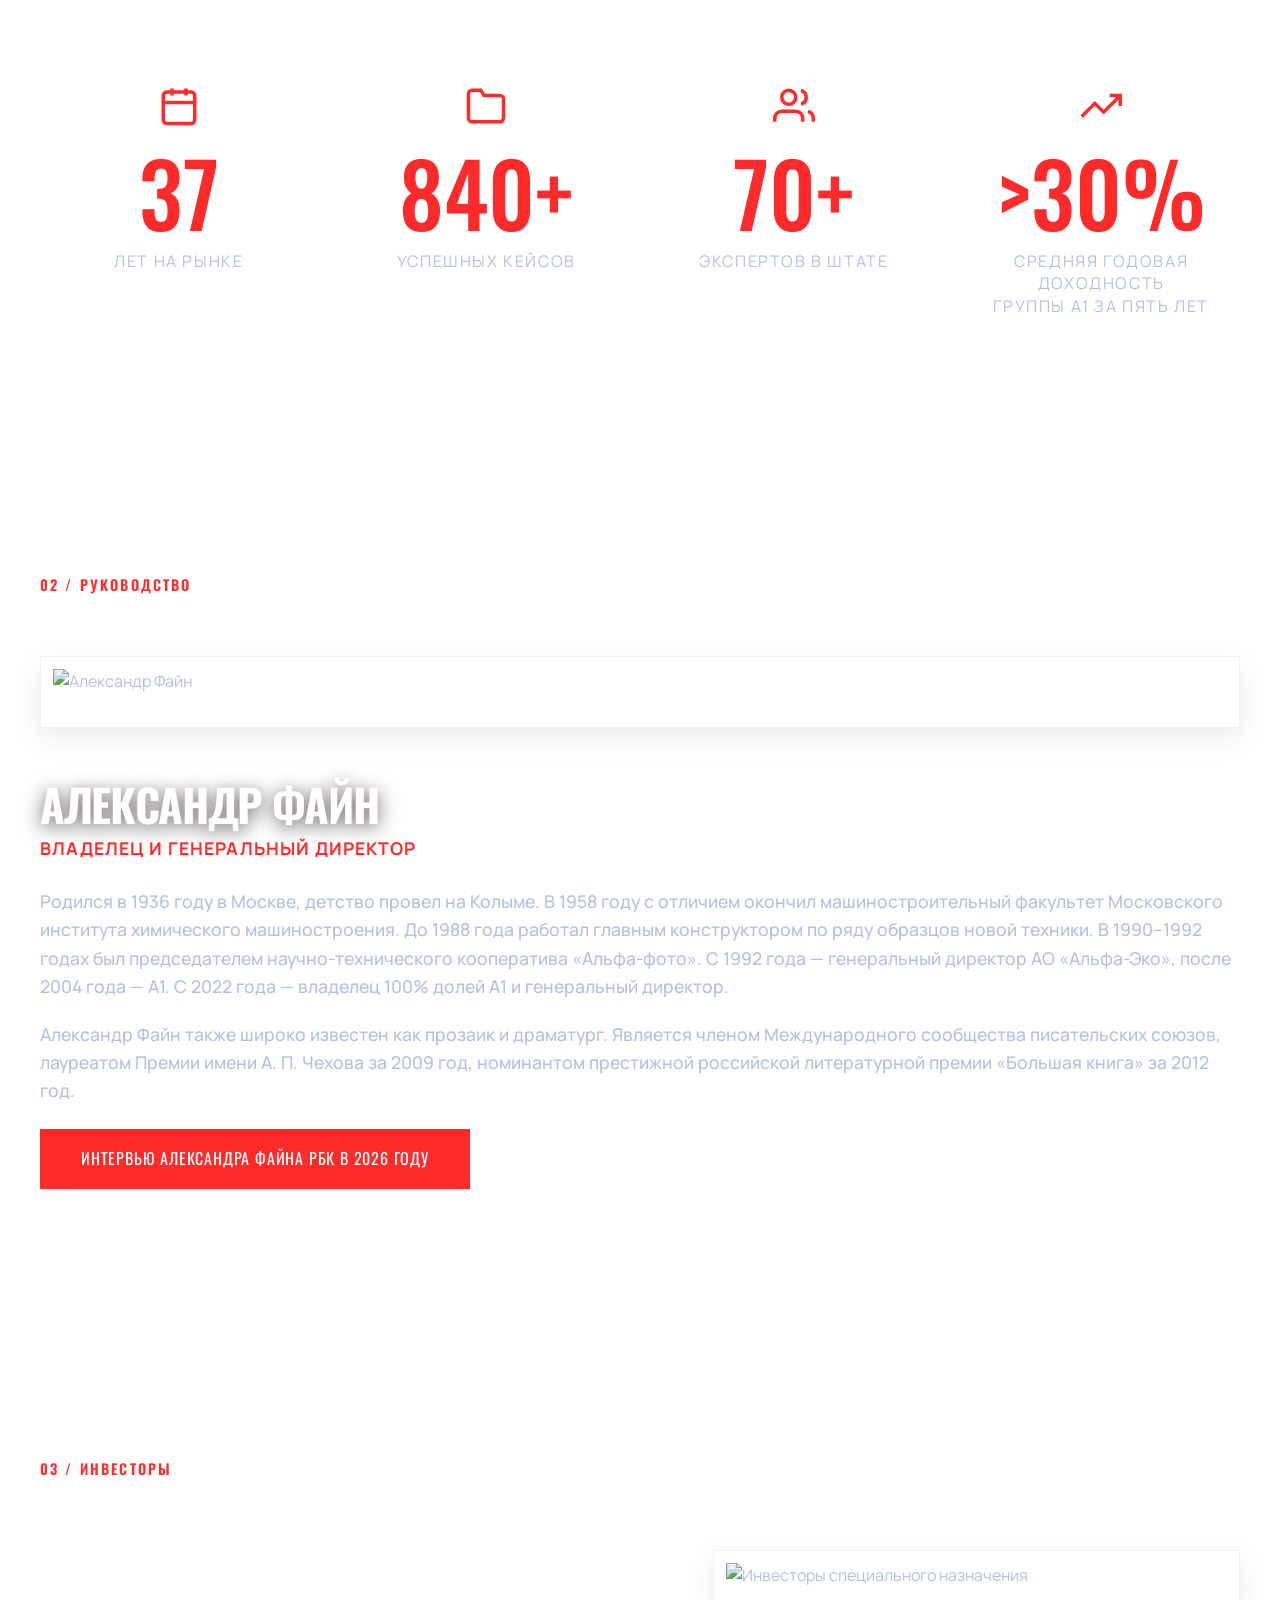
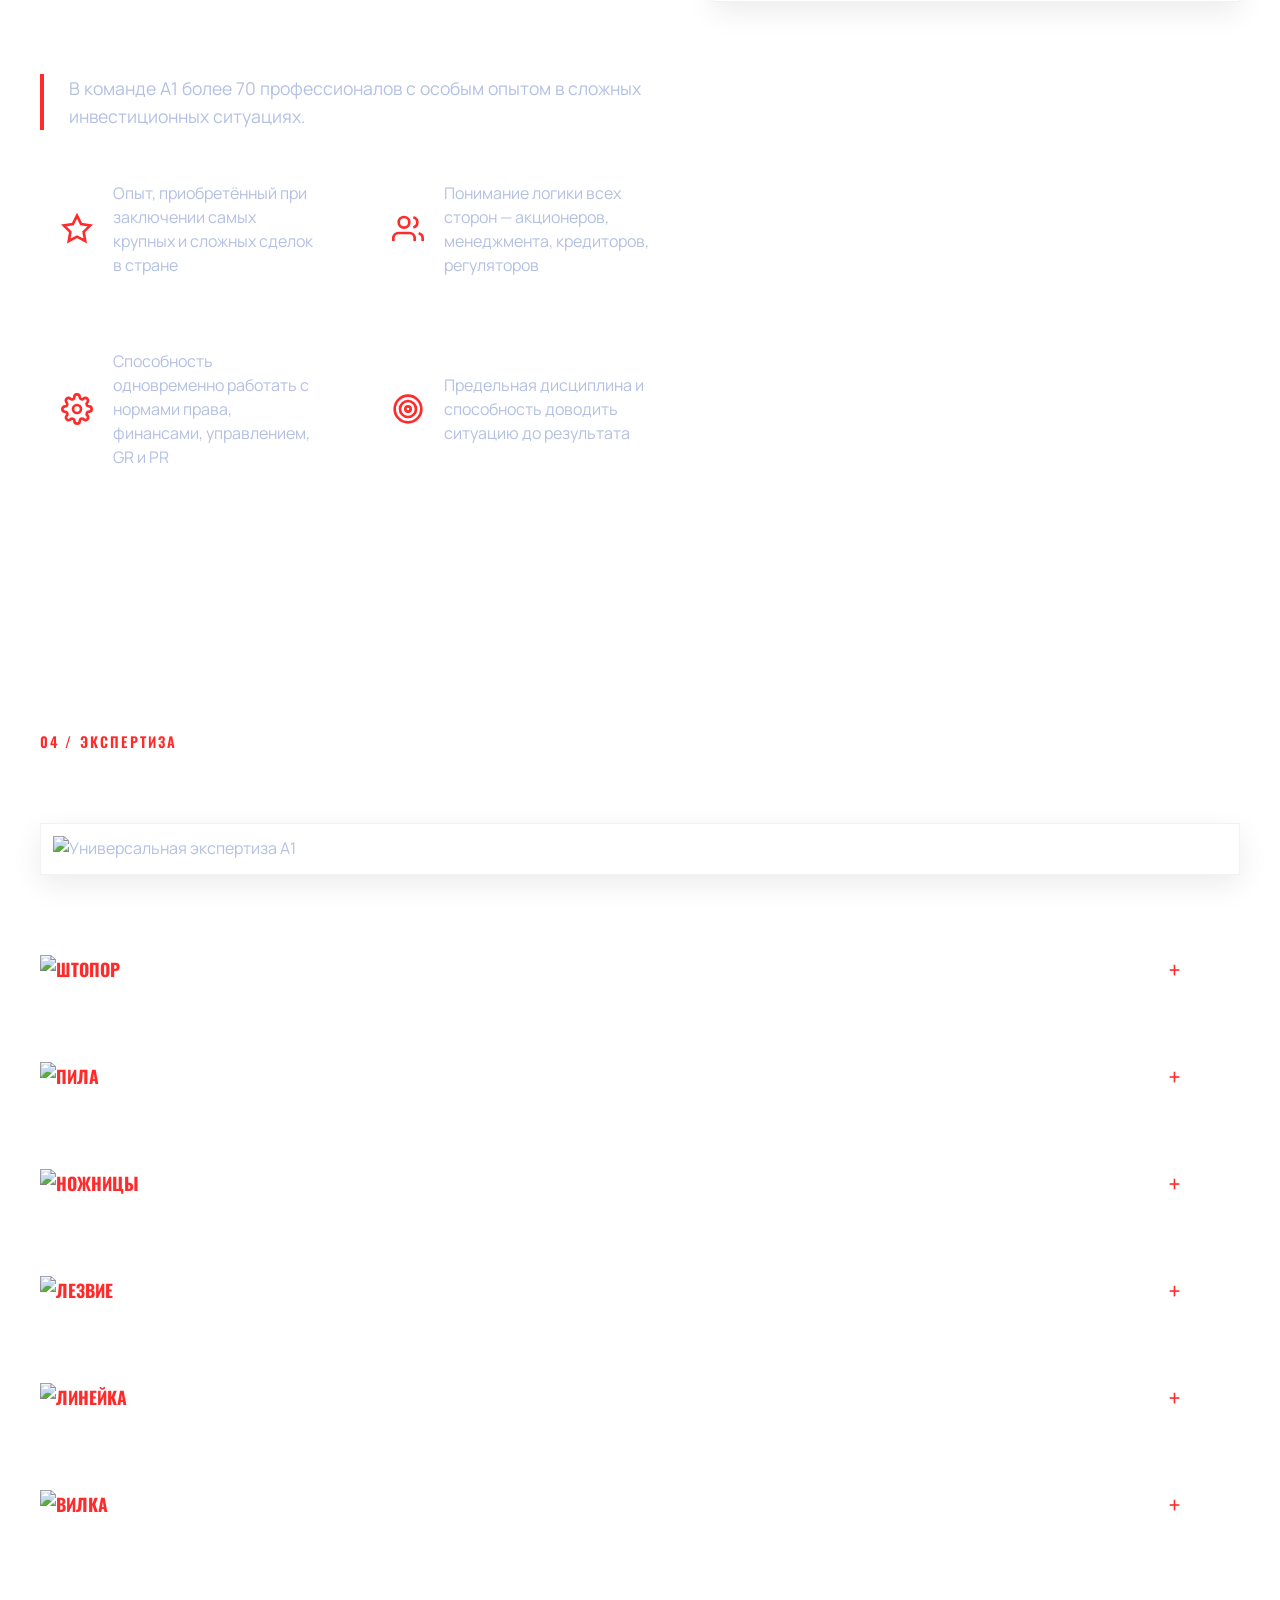
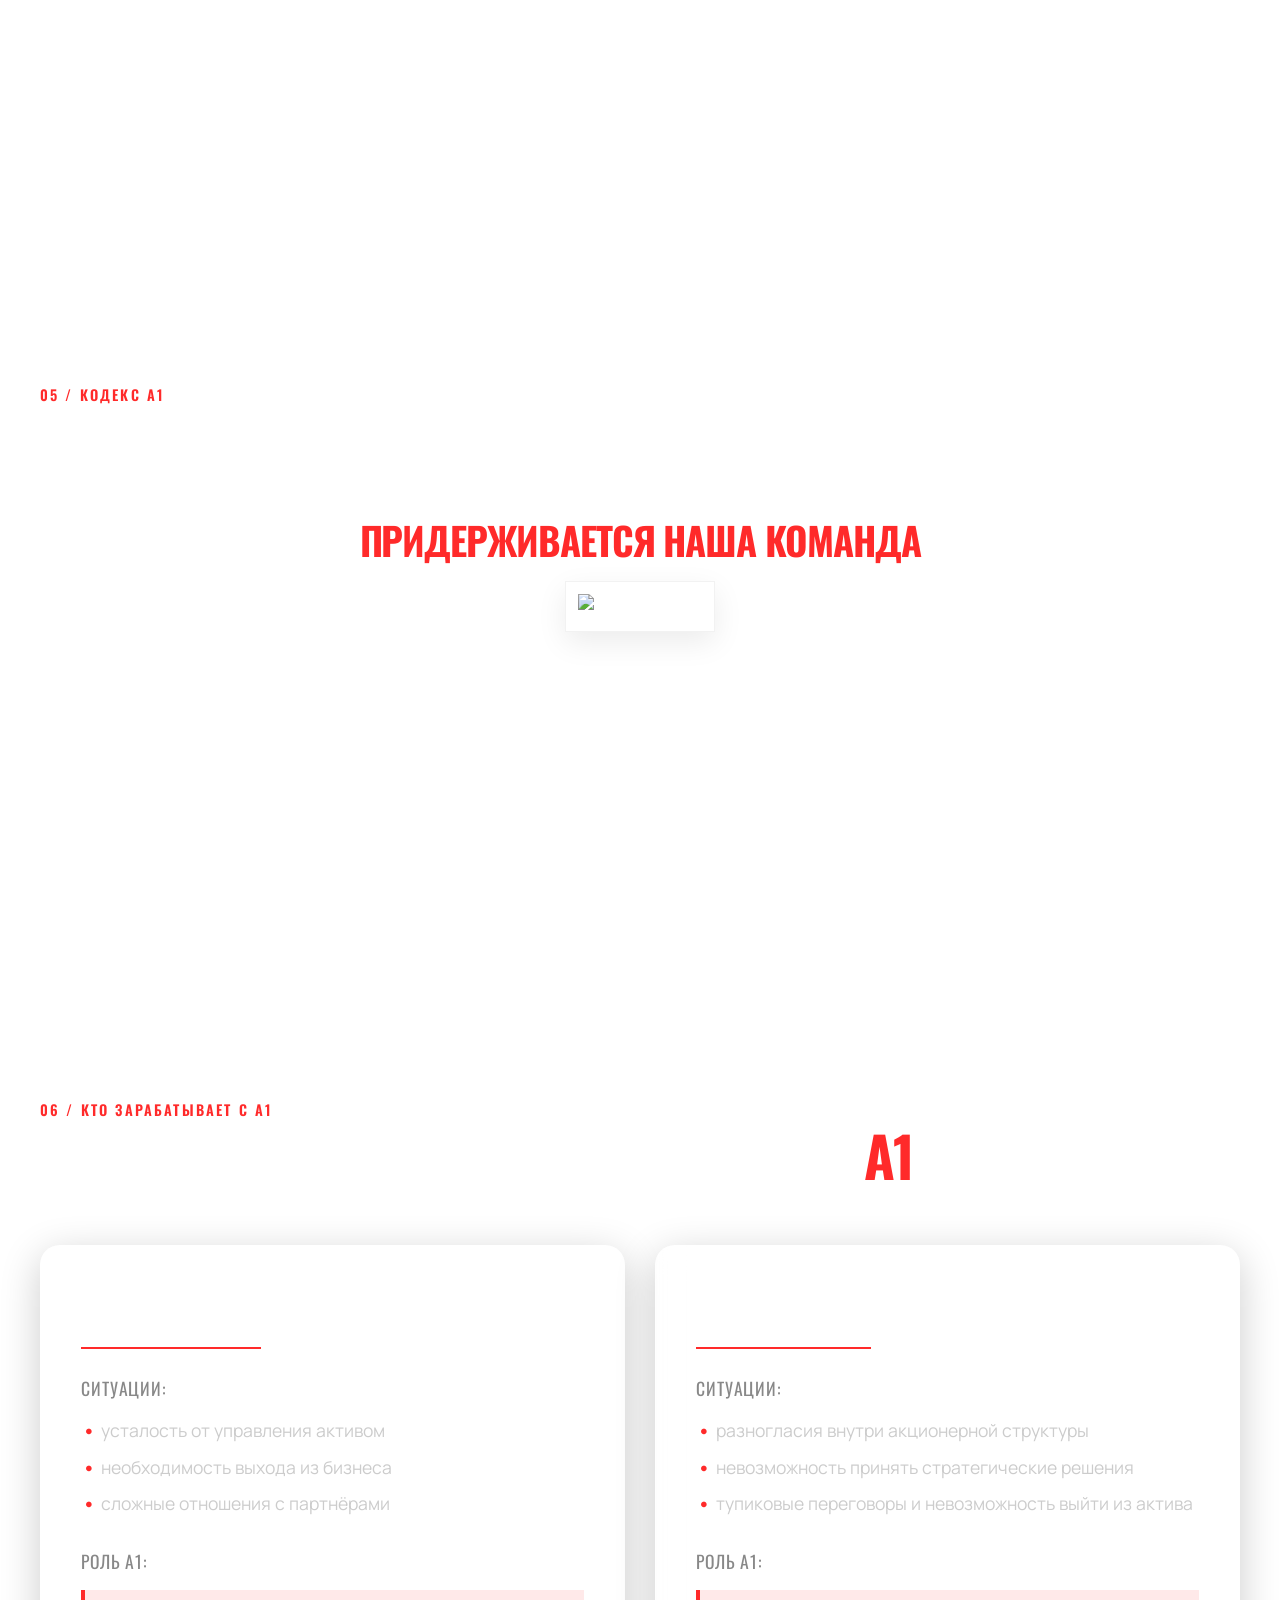
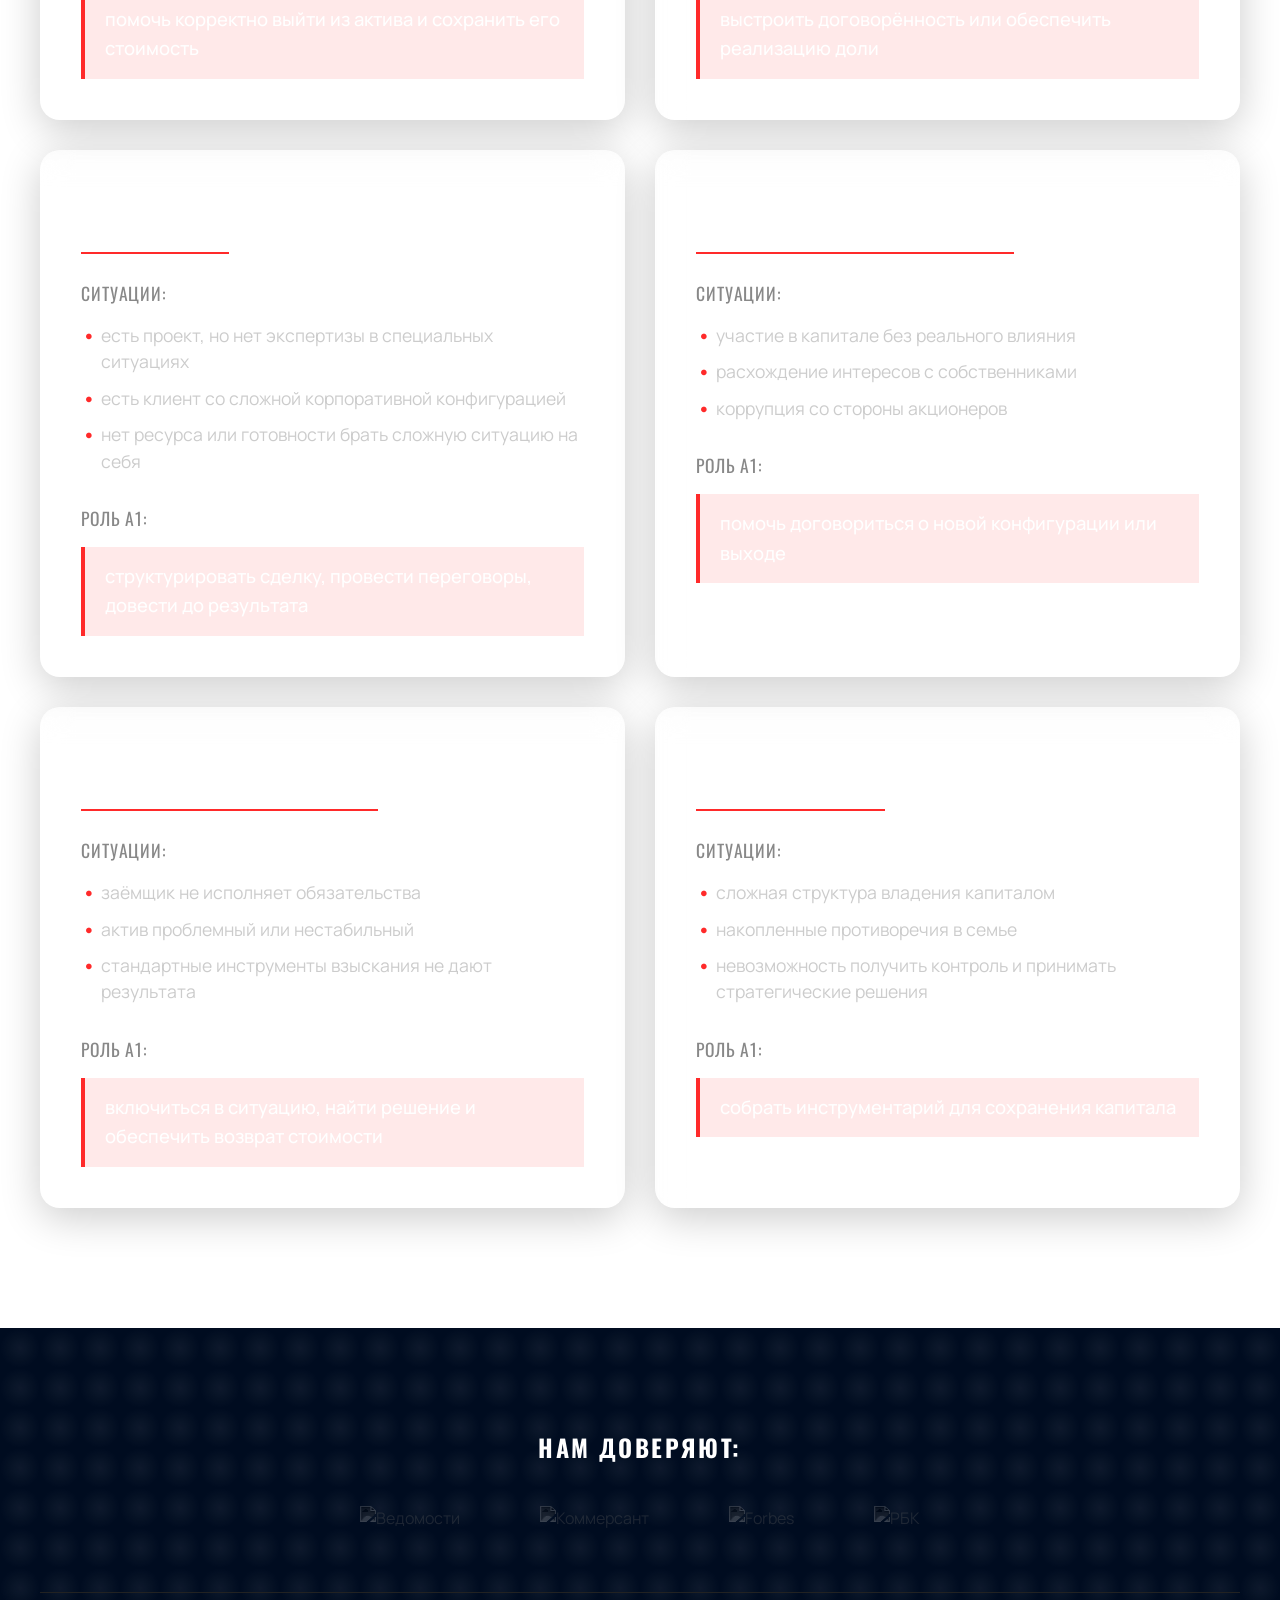
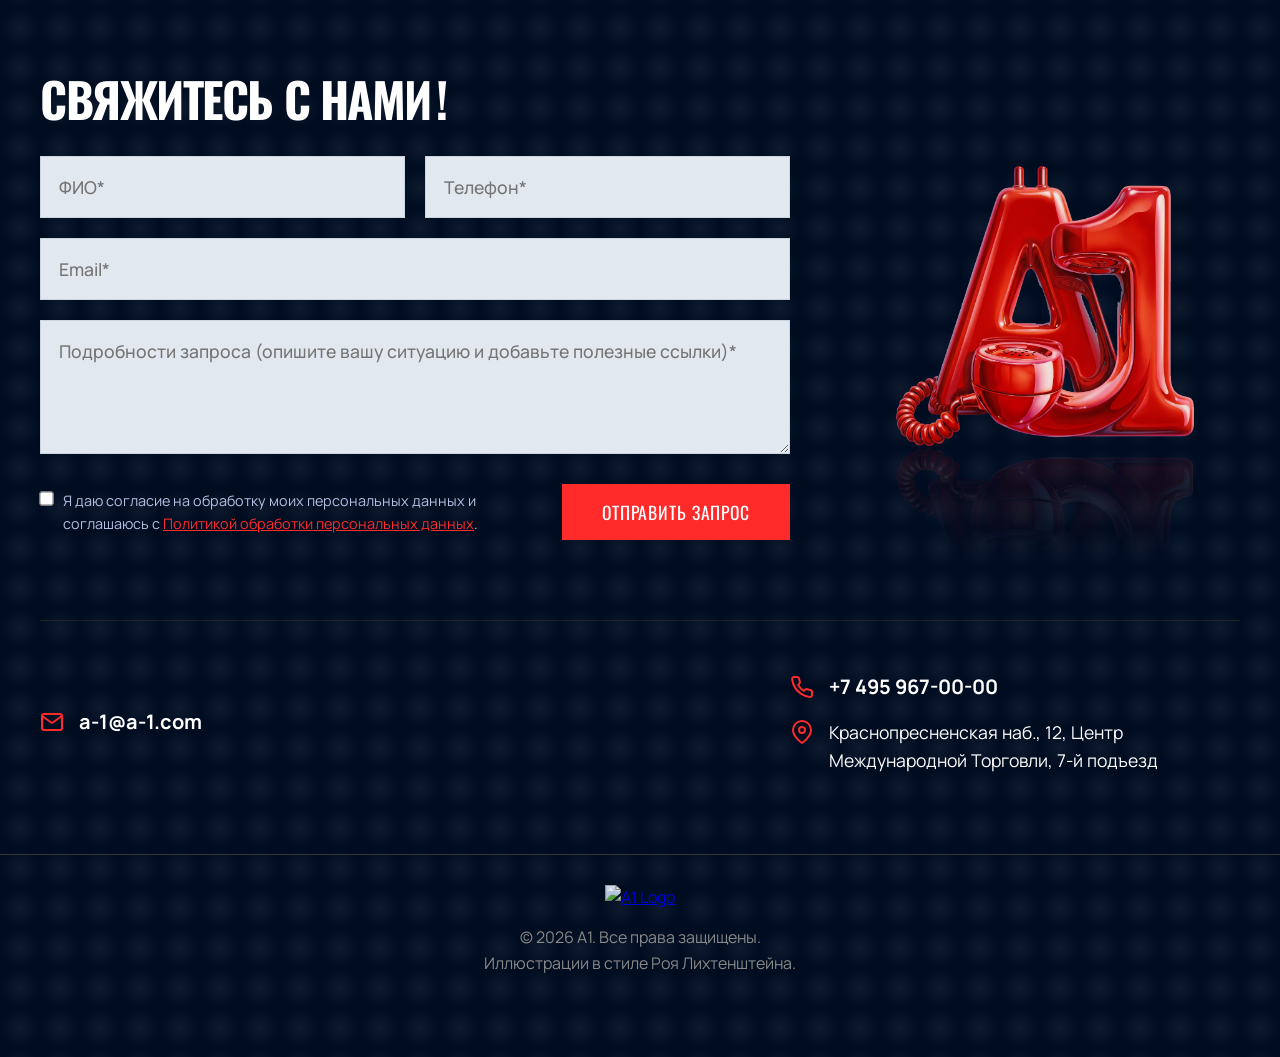
==== commit 0b266261: "feat: добавлено зеркальное отражение для логотипа, боковое точечное меню перенесено на правую сторон" ====
--- a/index.html
+++ b/index.html
@@ -591,7 +591,7 @@
                 </div>
                 <!-- Right: Logo -->
                 <div class="footer-logo-col-right" style="flex: 0 0 320px; display: flex; justify-content: center; align-items: center; min-width: 280px; margin: 0 auto;">
-                    <img src="images/logo_nobg.png" alt="A1 Logo" style="max-width: 100%; height: auto; max-height: 280px; object-fit: contain; opacity: 0.95;">
+                    <img src="images/logo_nobg.png" alt="A1 Logo" style="max-width: 100%; height: auto; max-height: 280px; object-fit: contain; opacity: 0.95; -webkit-box-reflect: below 2px linear-gradient(transparent 60%, rgba(255, 255, 255, 0.15));">
                 </div>
             </div>
 
--- a/style.css
+++ b/style.css
@@ -674,7 +674,8 @@
 .dot-nav {
     position: fixed;
     top: 50%;
-    left: 40px;
+    right: 40px;
+    left: auto;
     transform: translateY(-50%);
     z-index: 1000;
 }
@@ -2018,6 +2019,7 @@
     position: fixed !important;
     top: 50% !important;
     right: 40px !important;
+    left: auto !important;
     transform: translateY(-50%) !important;
     z-index: 100000 !important;
     pointer-events: auto !important;
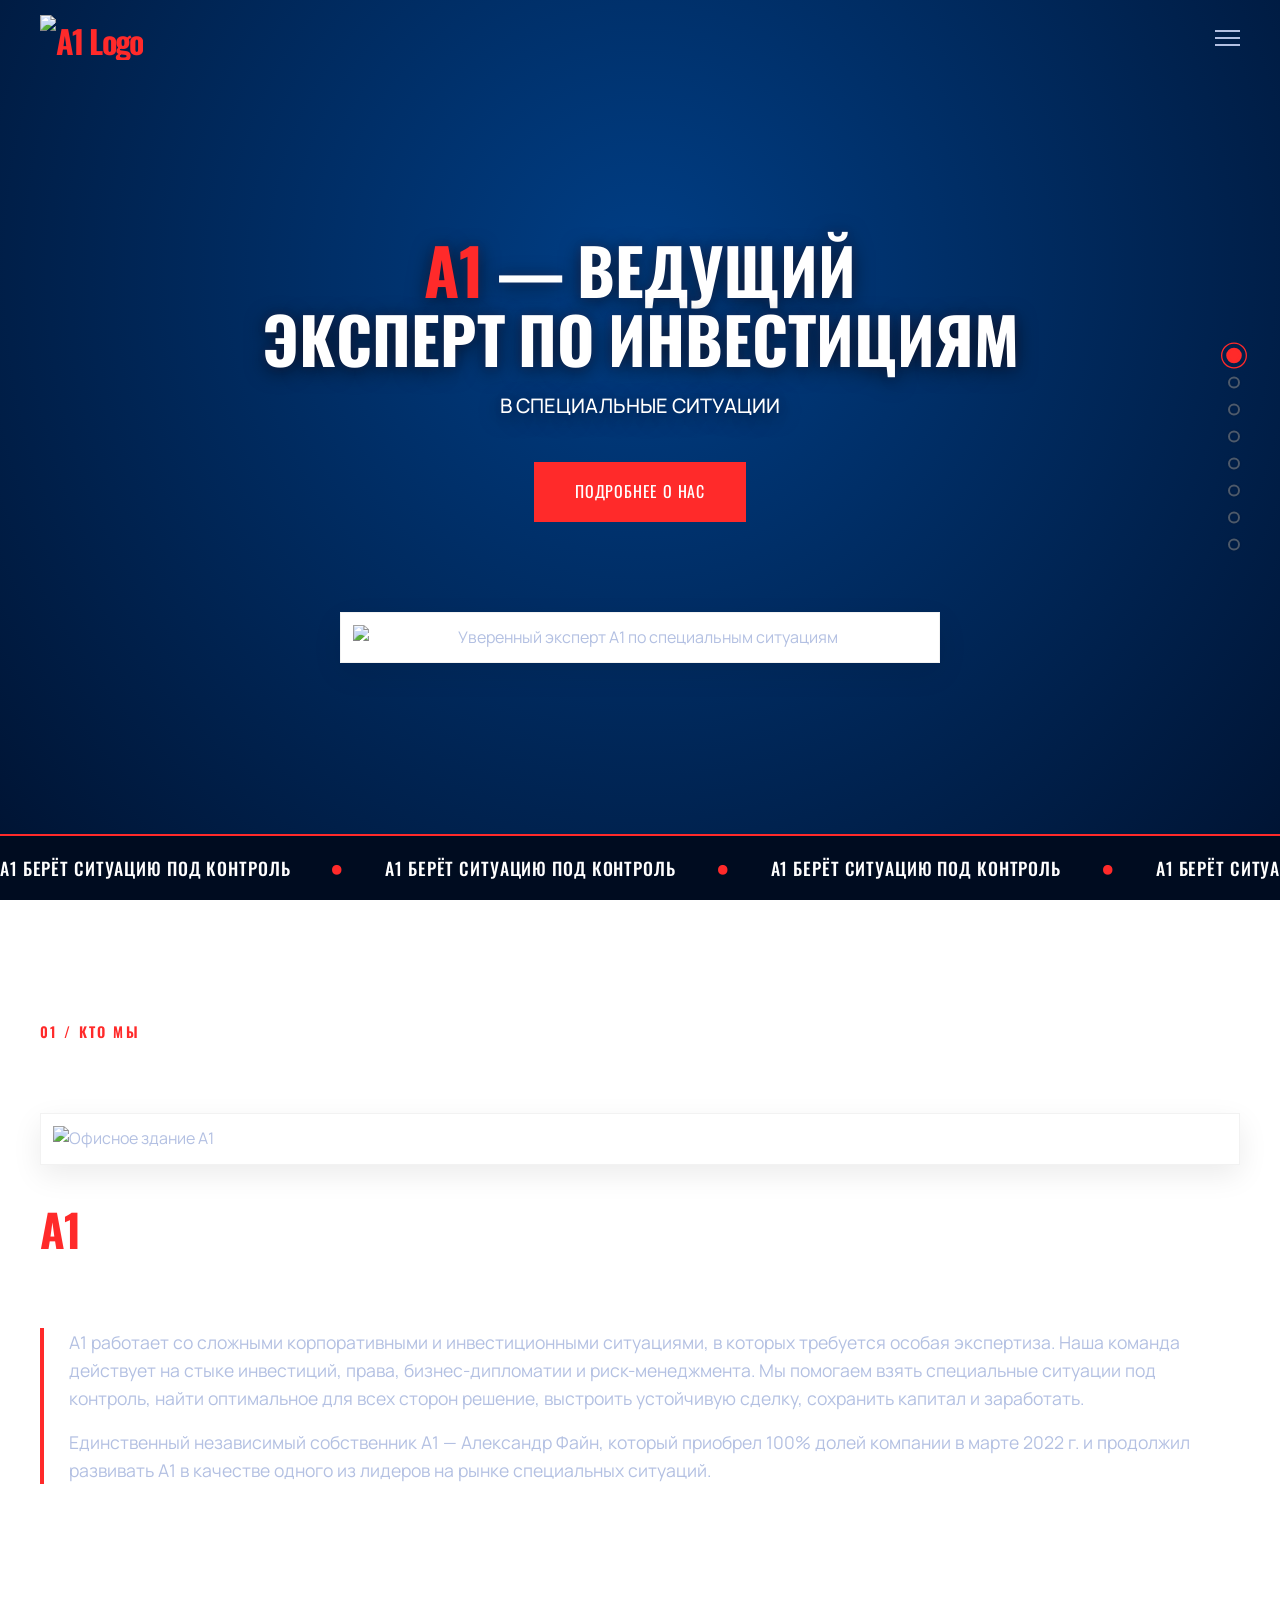
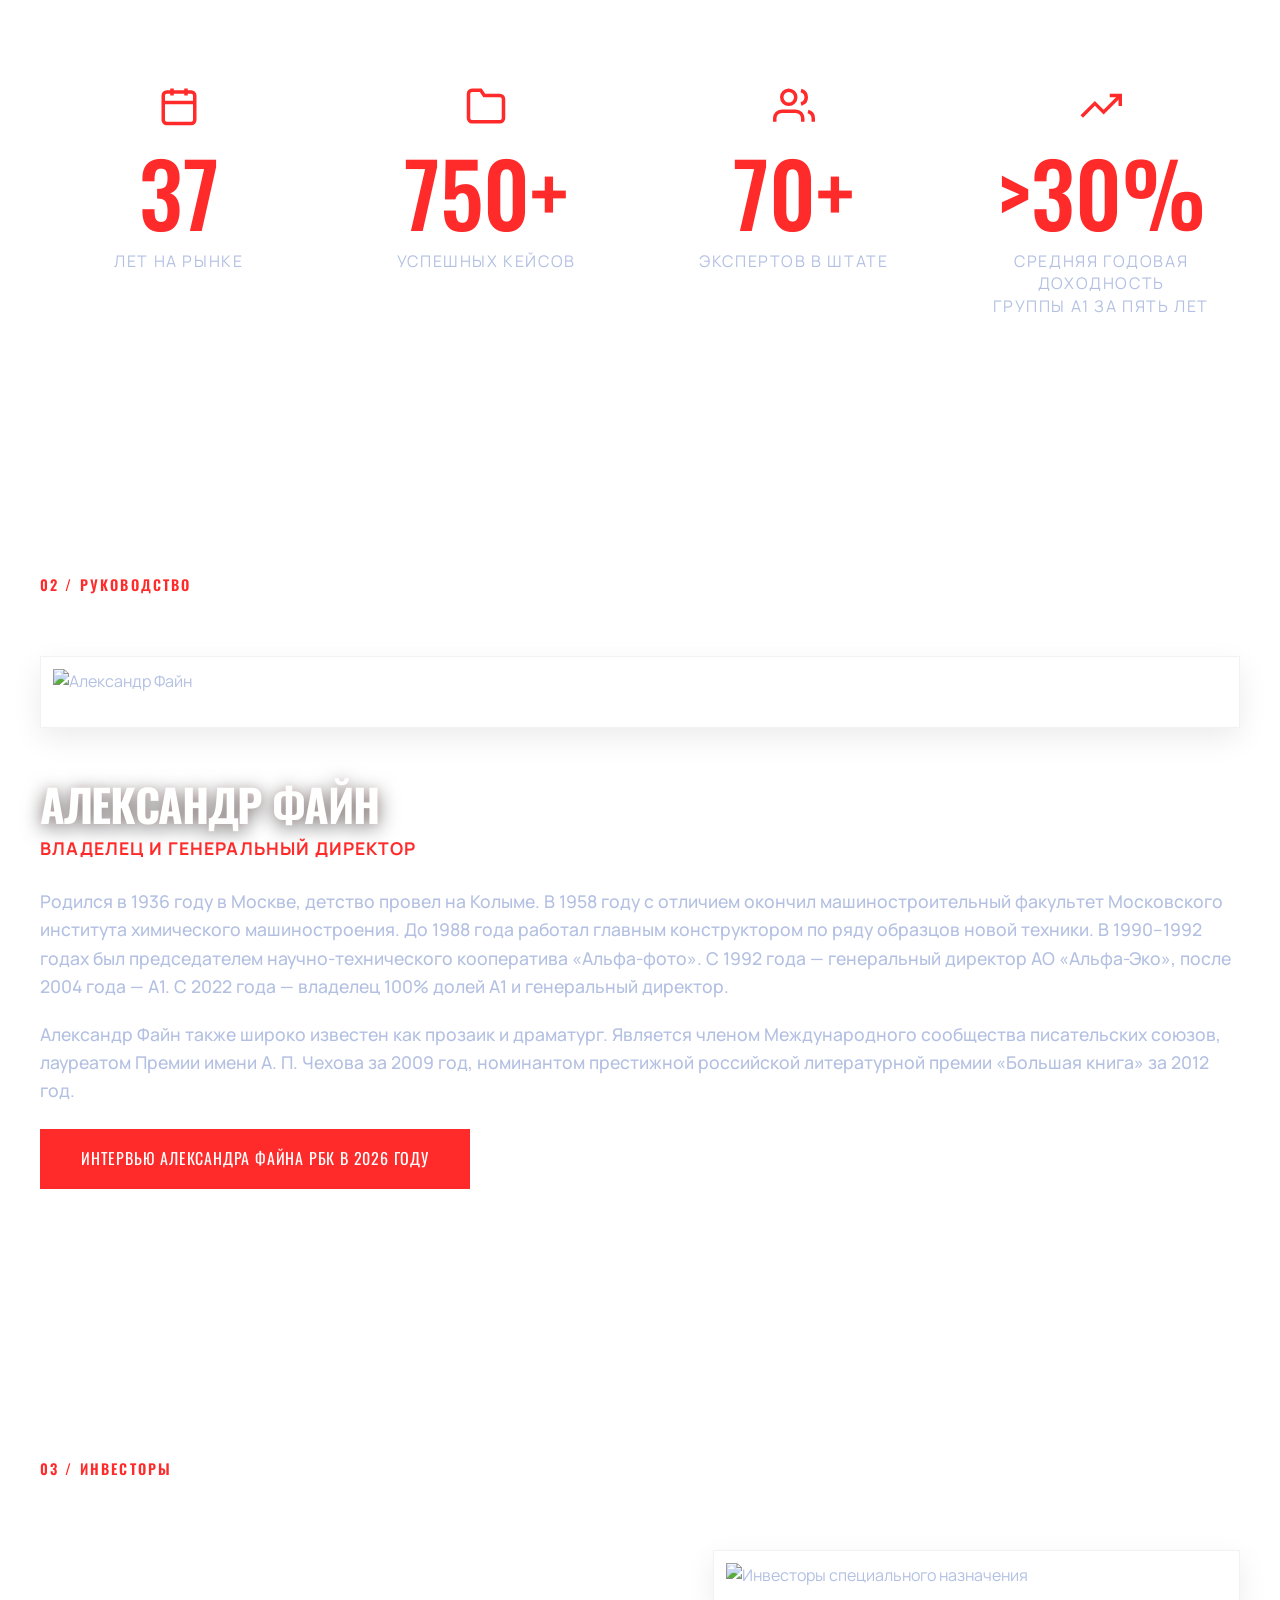
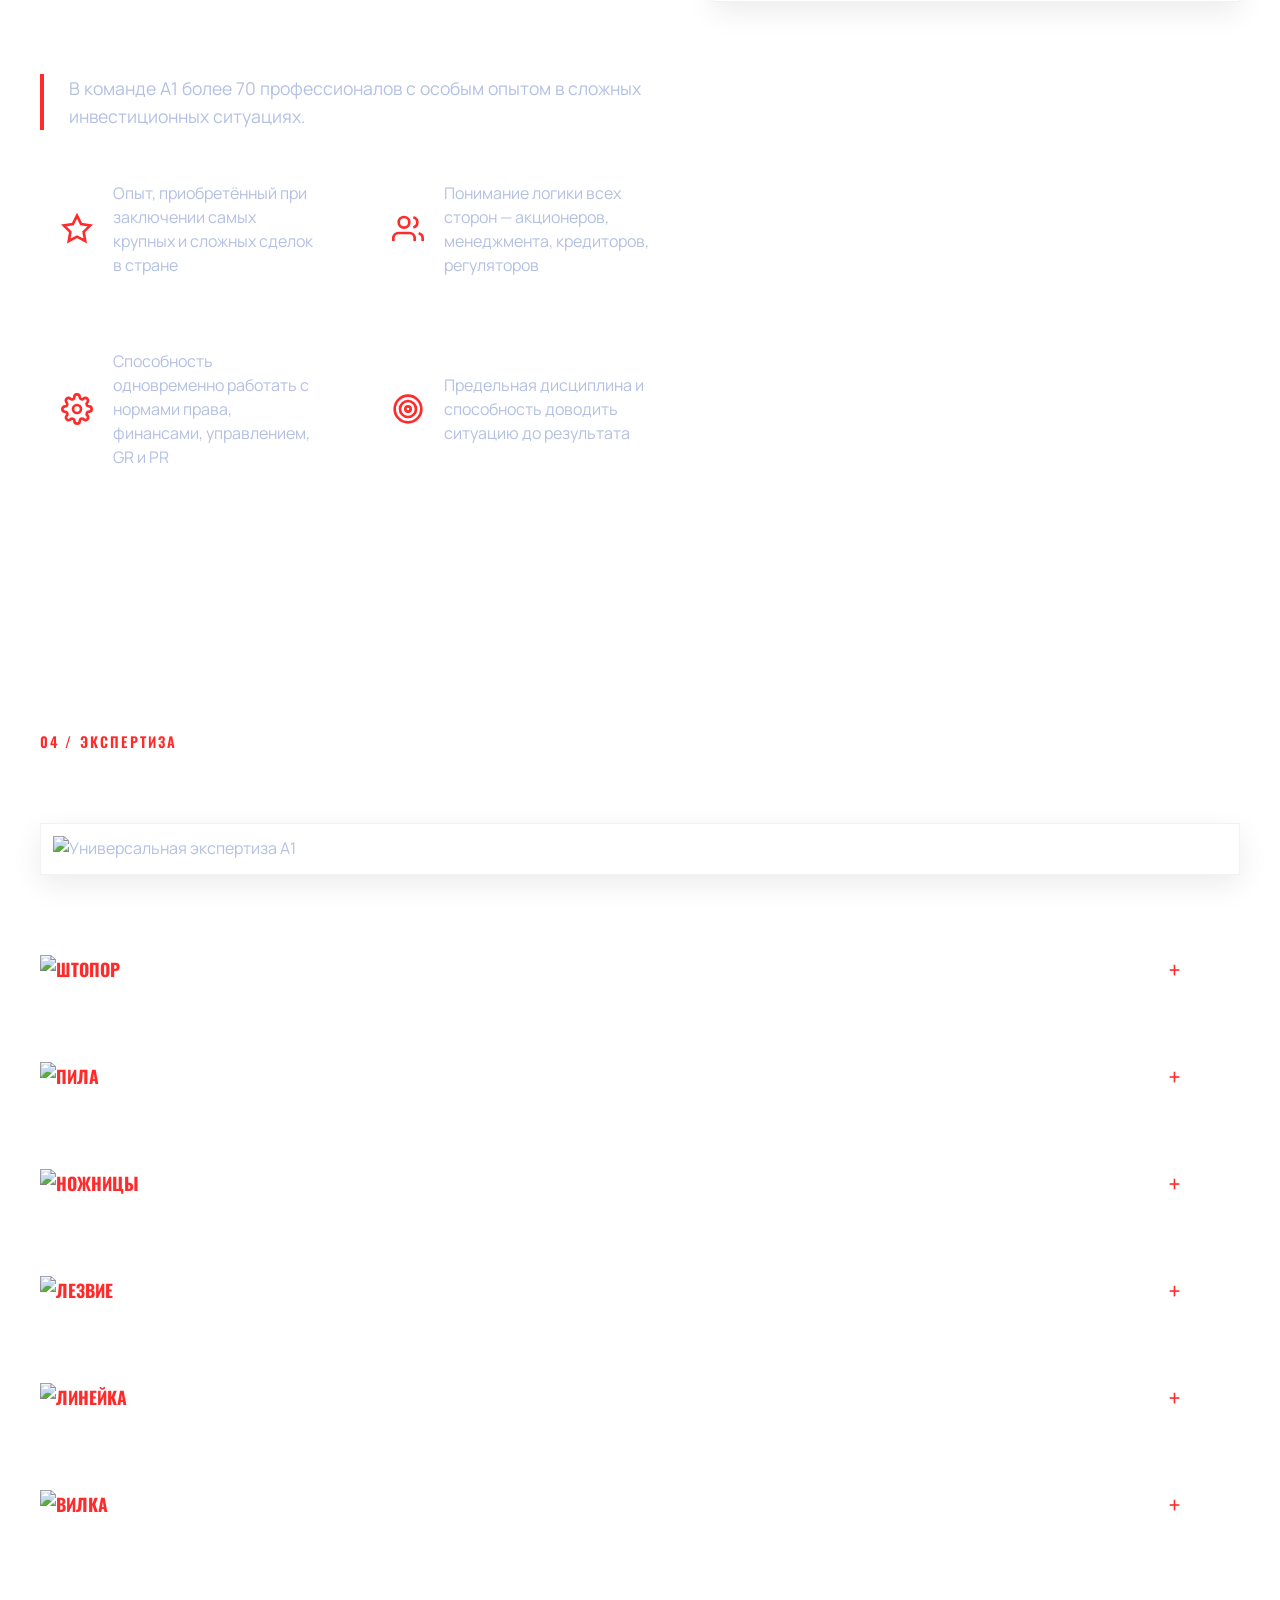
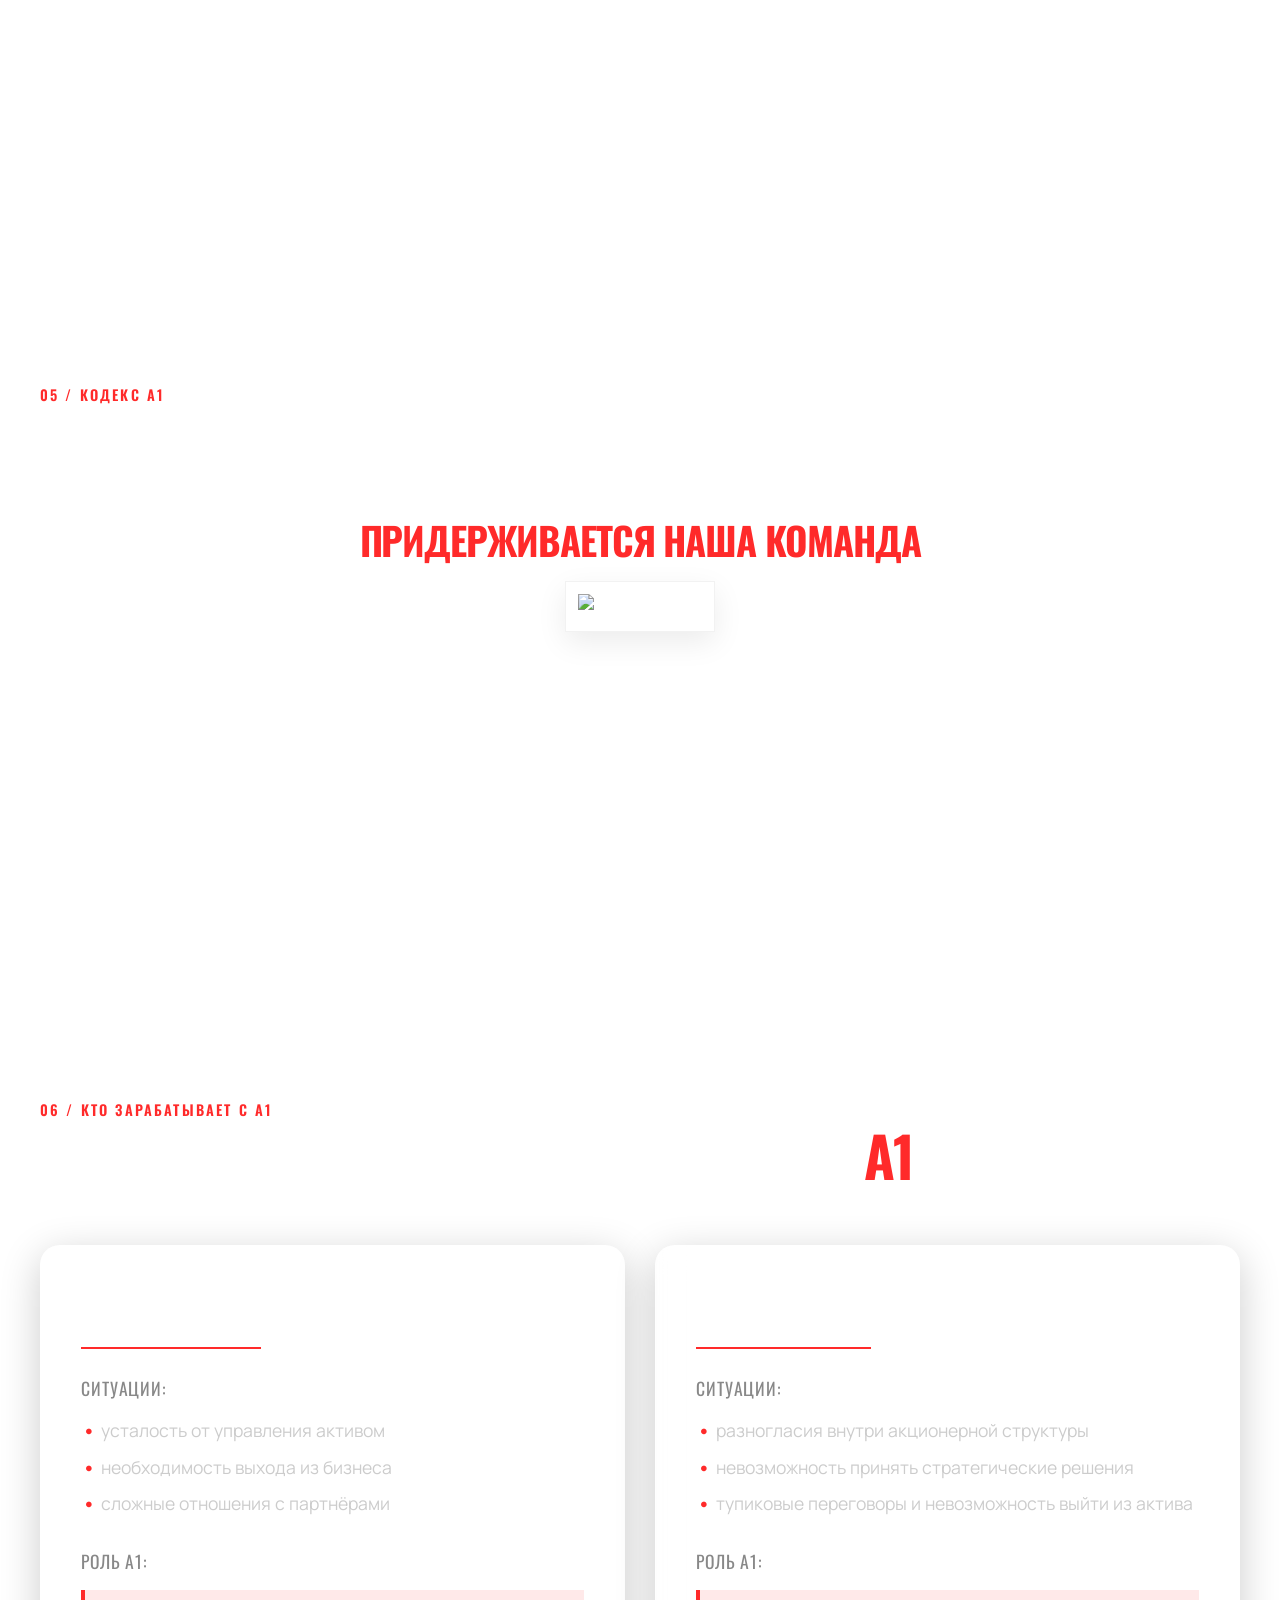
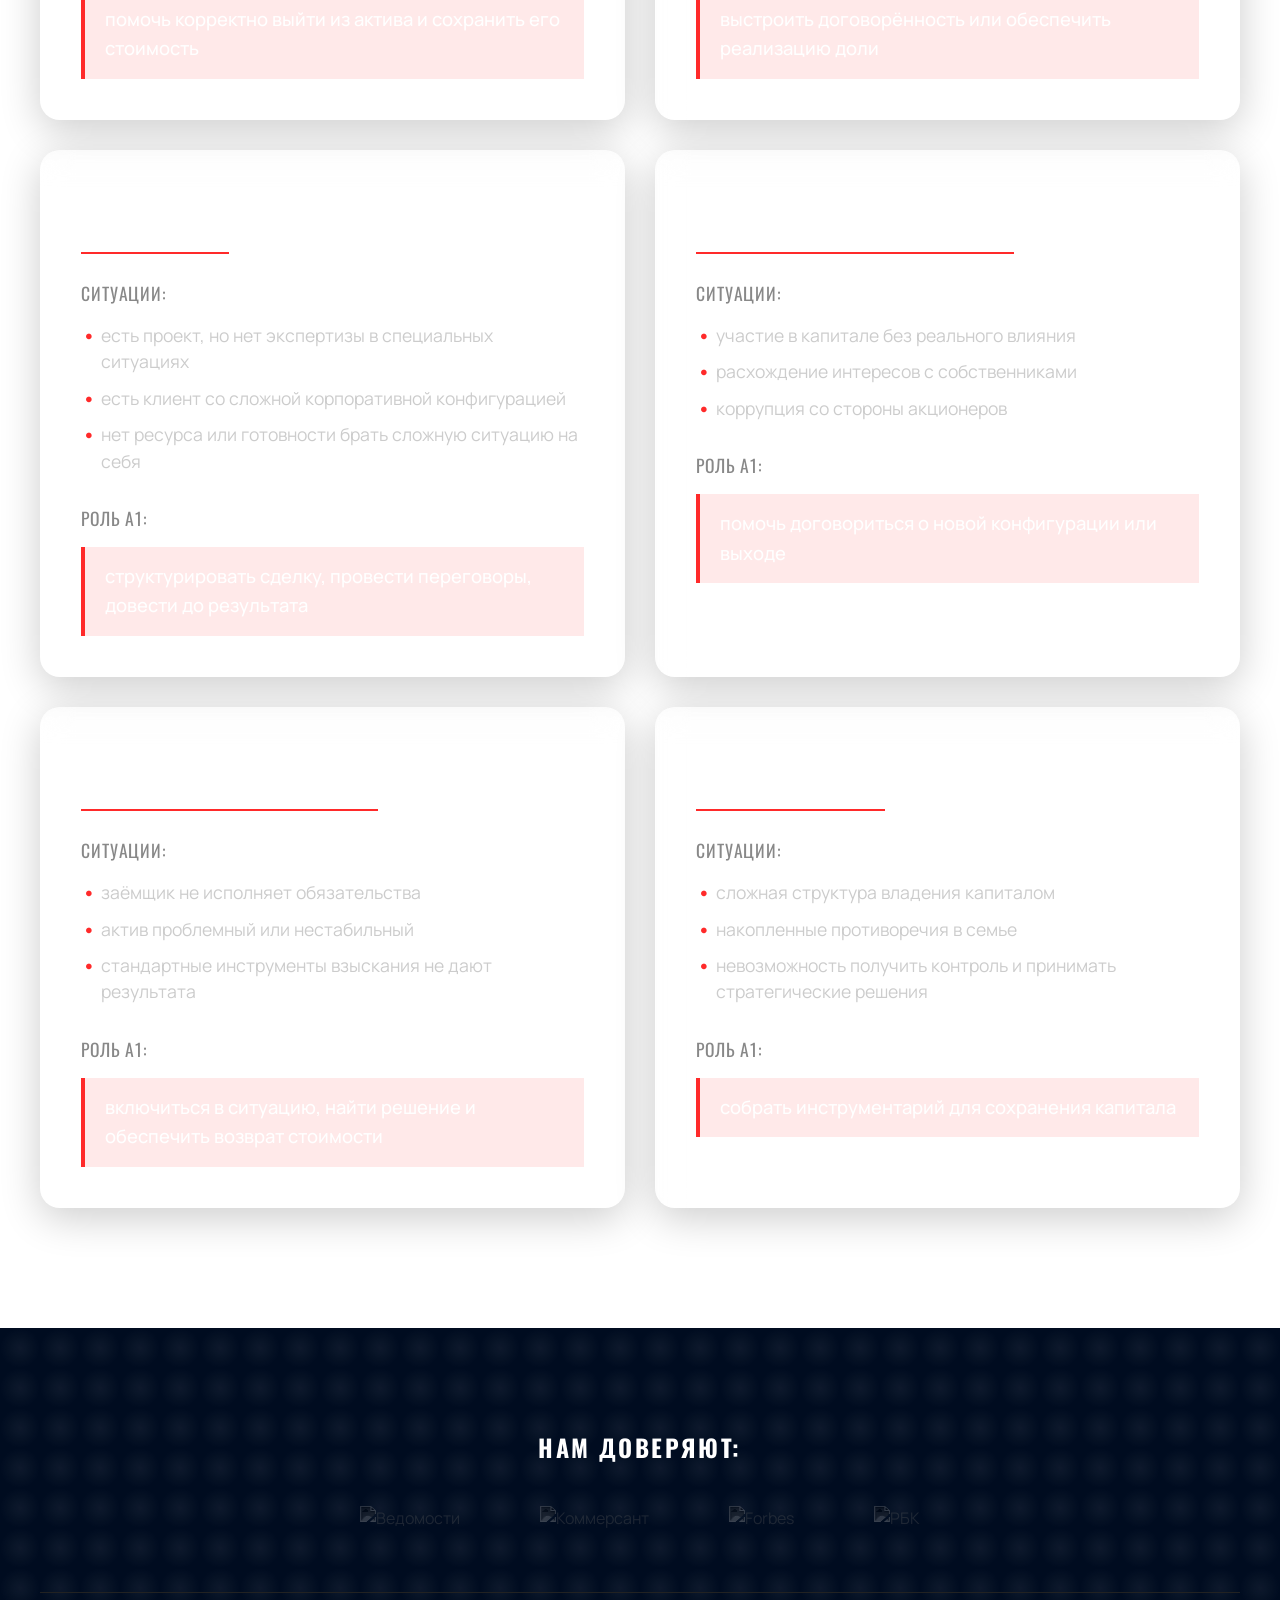
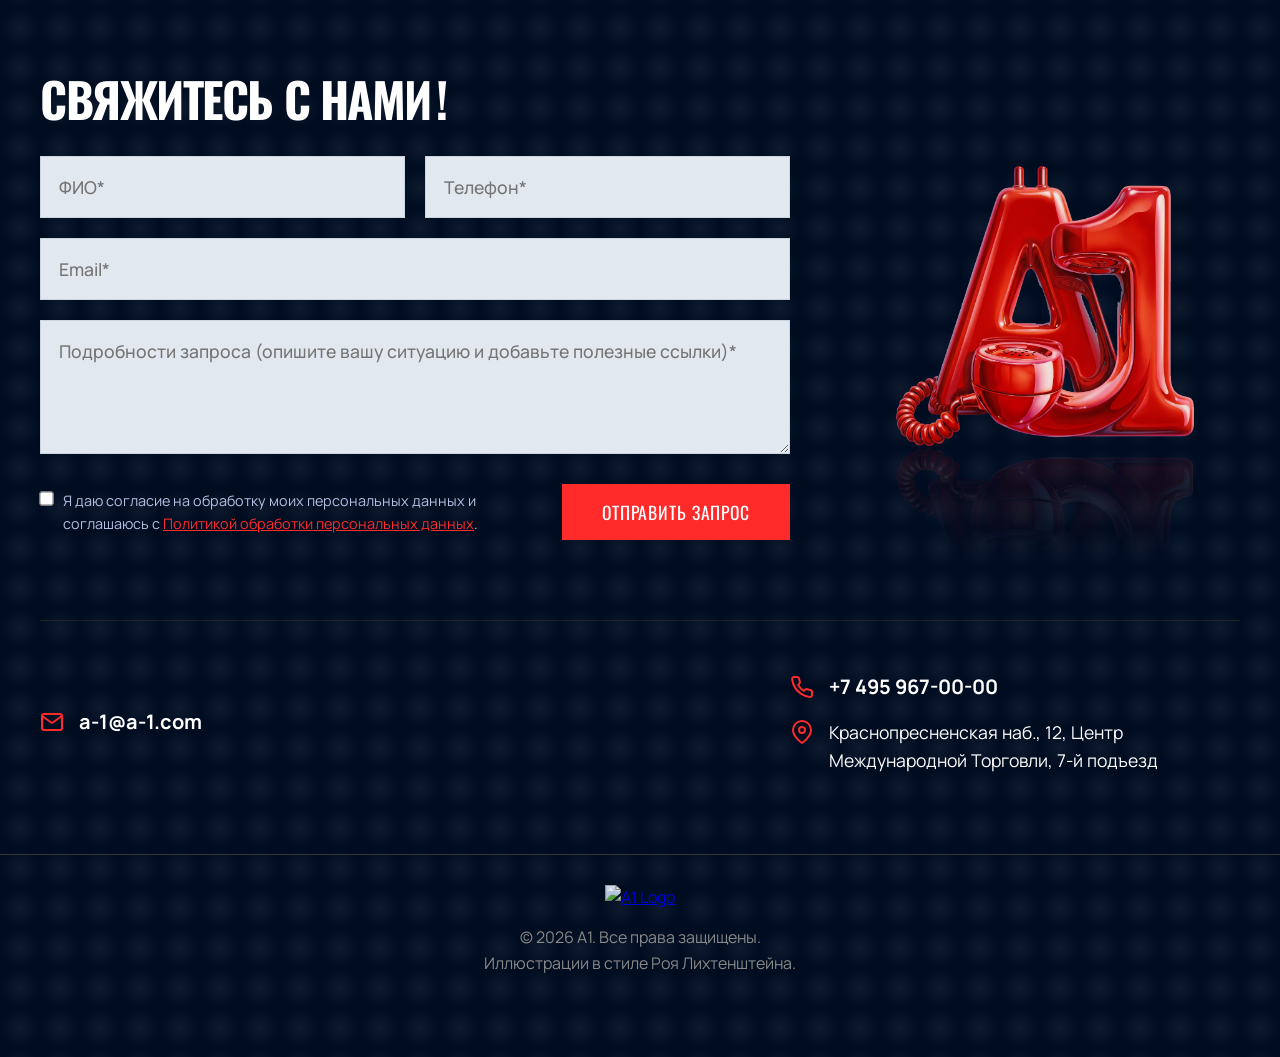
==== commit 1ef2b928: "feat: заменено изображение на главной странице на Gemini_Generated_Image_i8iyj3i8iyj3i8iy.png" ====
--- a/index.html
+++ b/index.html
@@ -91,7 +91,7 @@
 
                 <div class="hero-image-wrapper">
                     <div class="art-frame">
-                        <img class="hero-image" src="images/photo_2026-07-07_12-26-29%20(2).jpg"
+                        <img class="hero-image" src="images/Gemini_Generated_Image_i8iyj3i8iyj3i8iy.png"
                             alt="Уверенный эксперт А1 по специальным ситуациям">
 
                     </div>
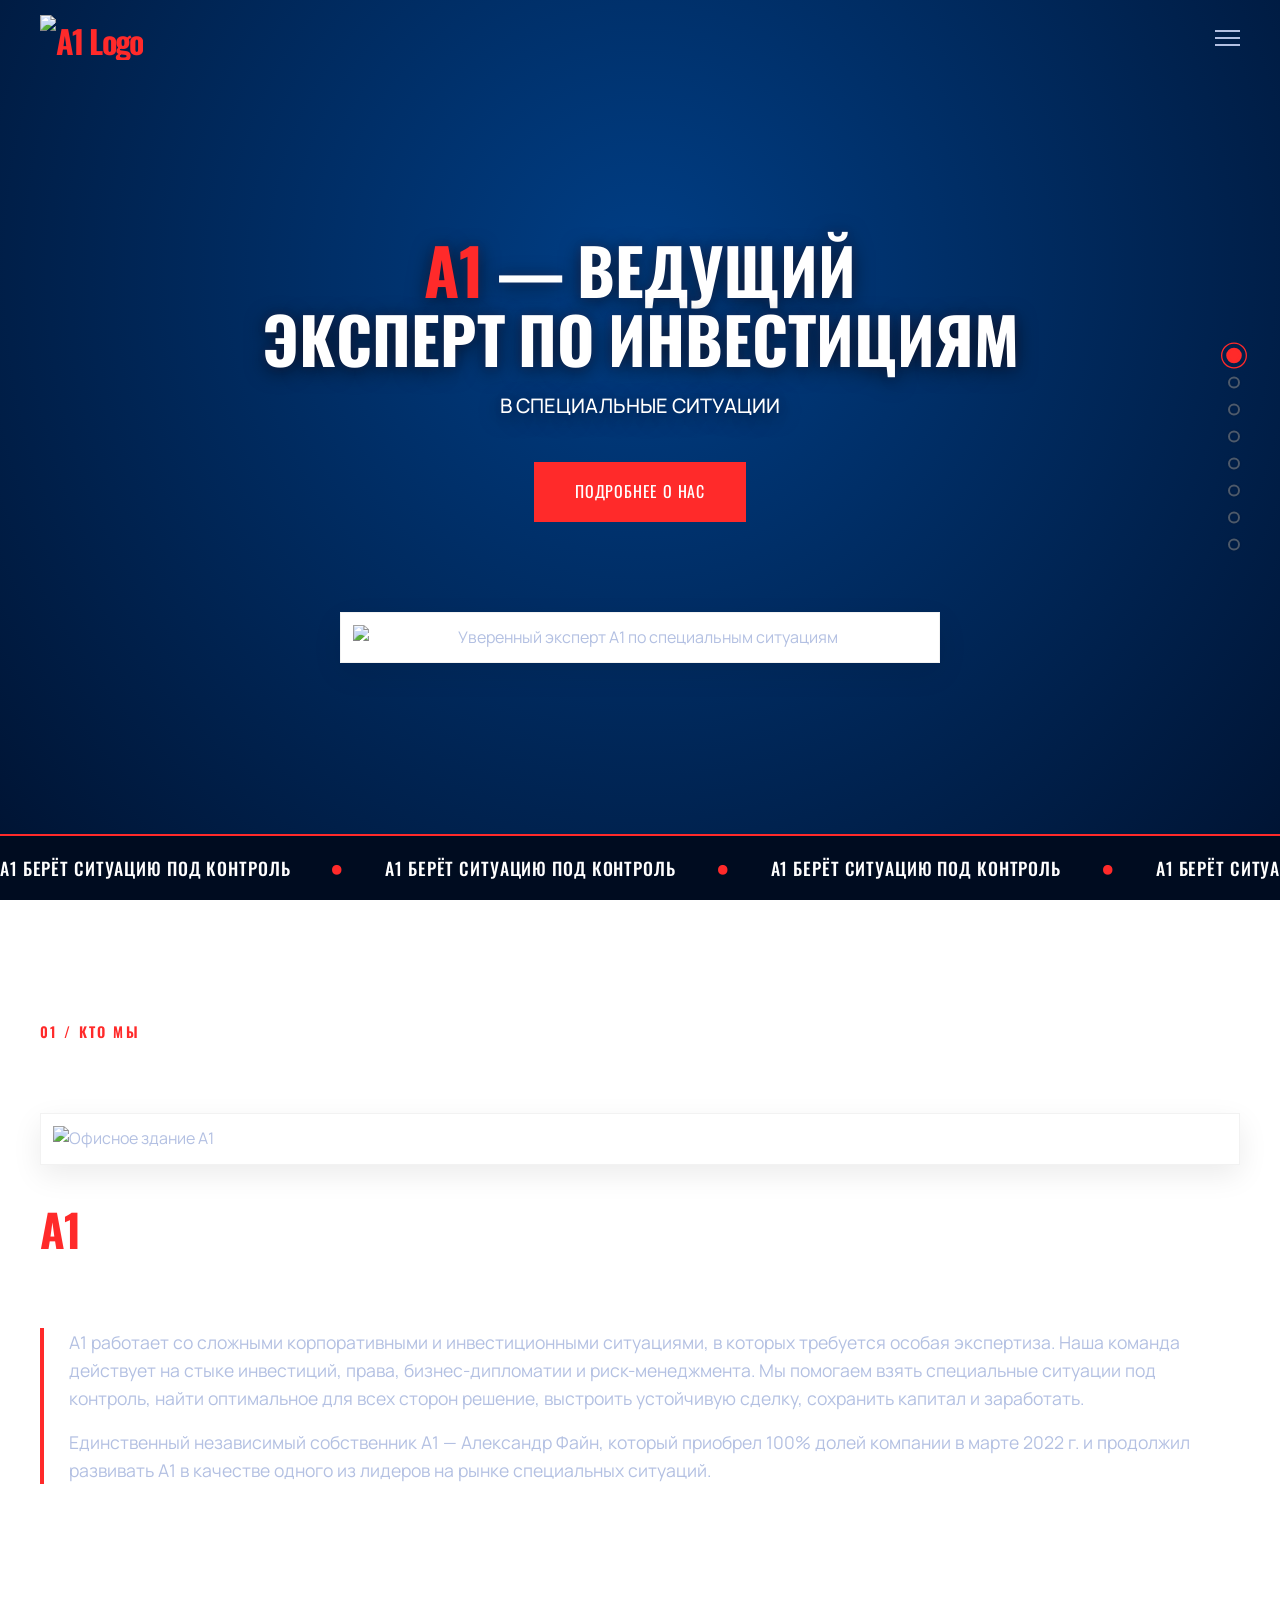
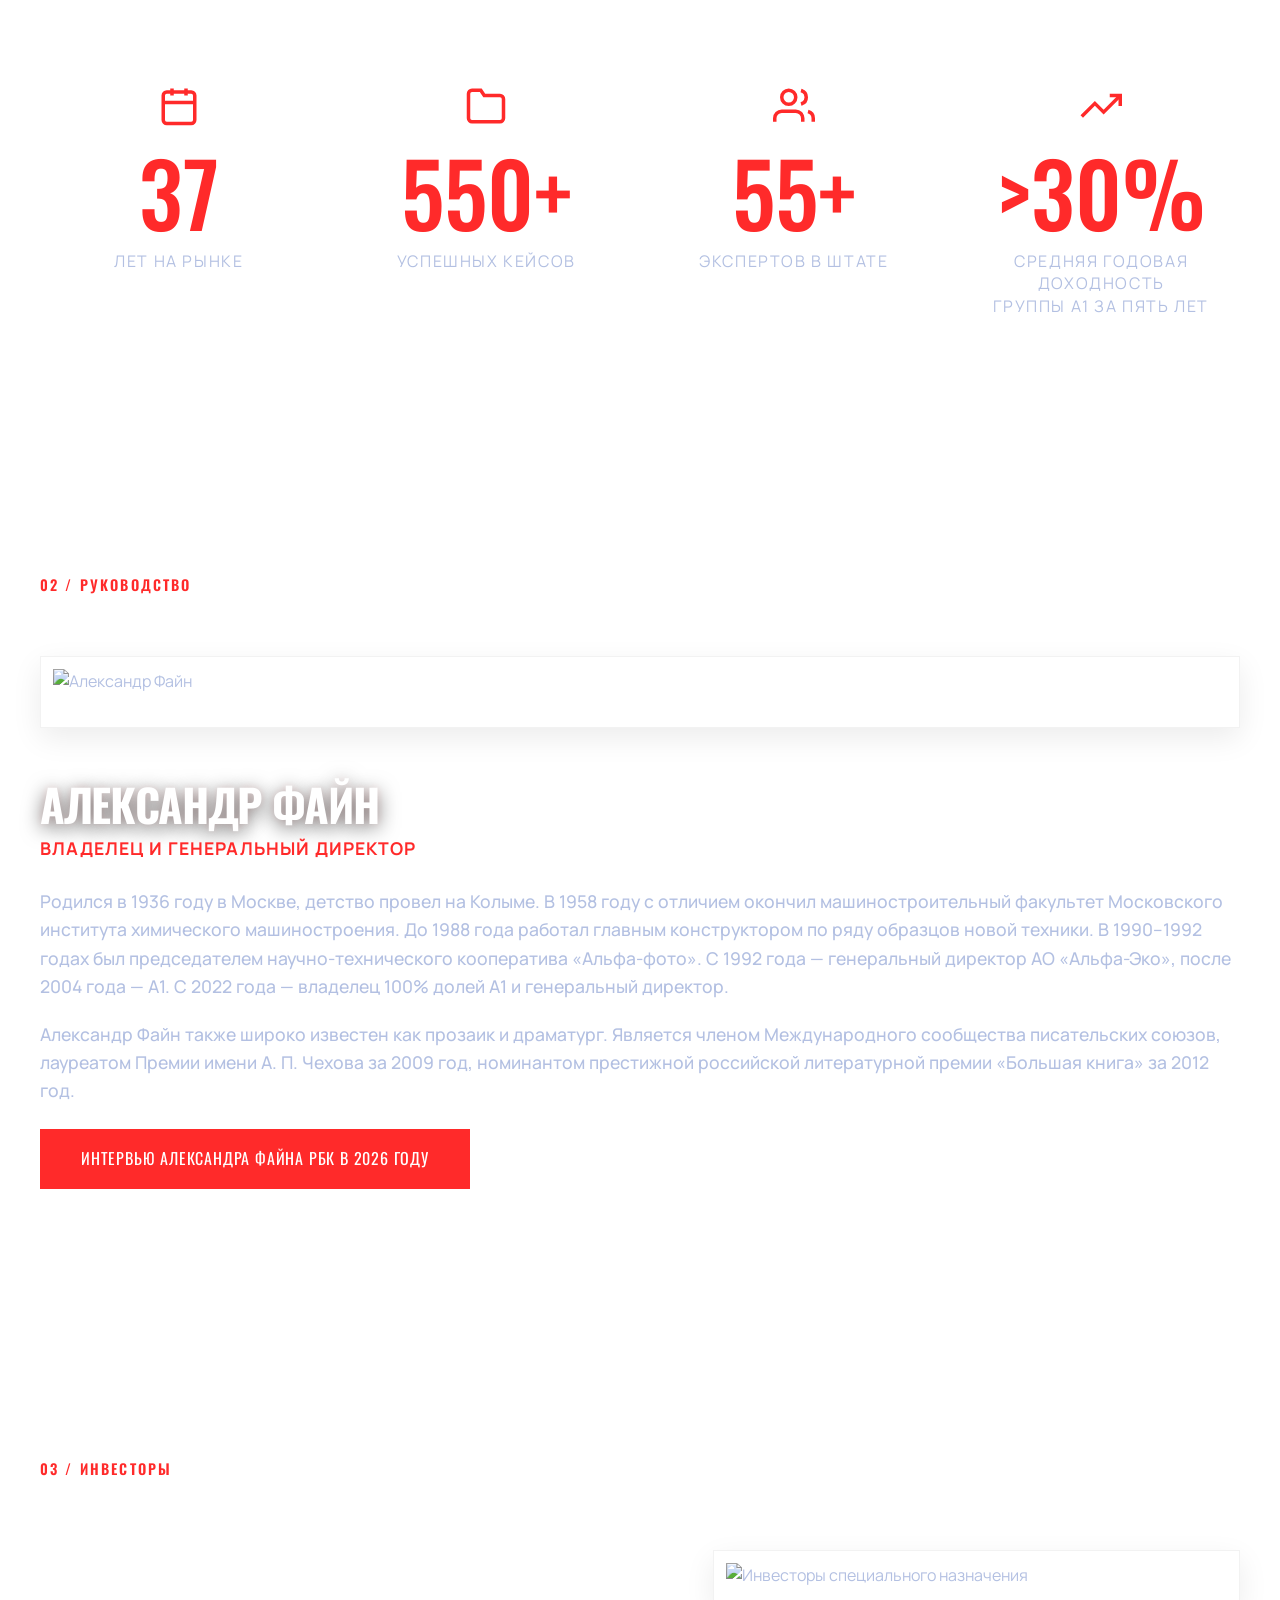
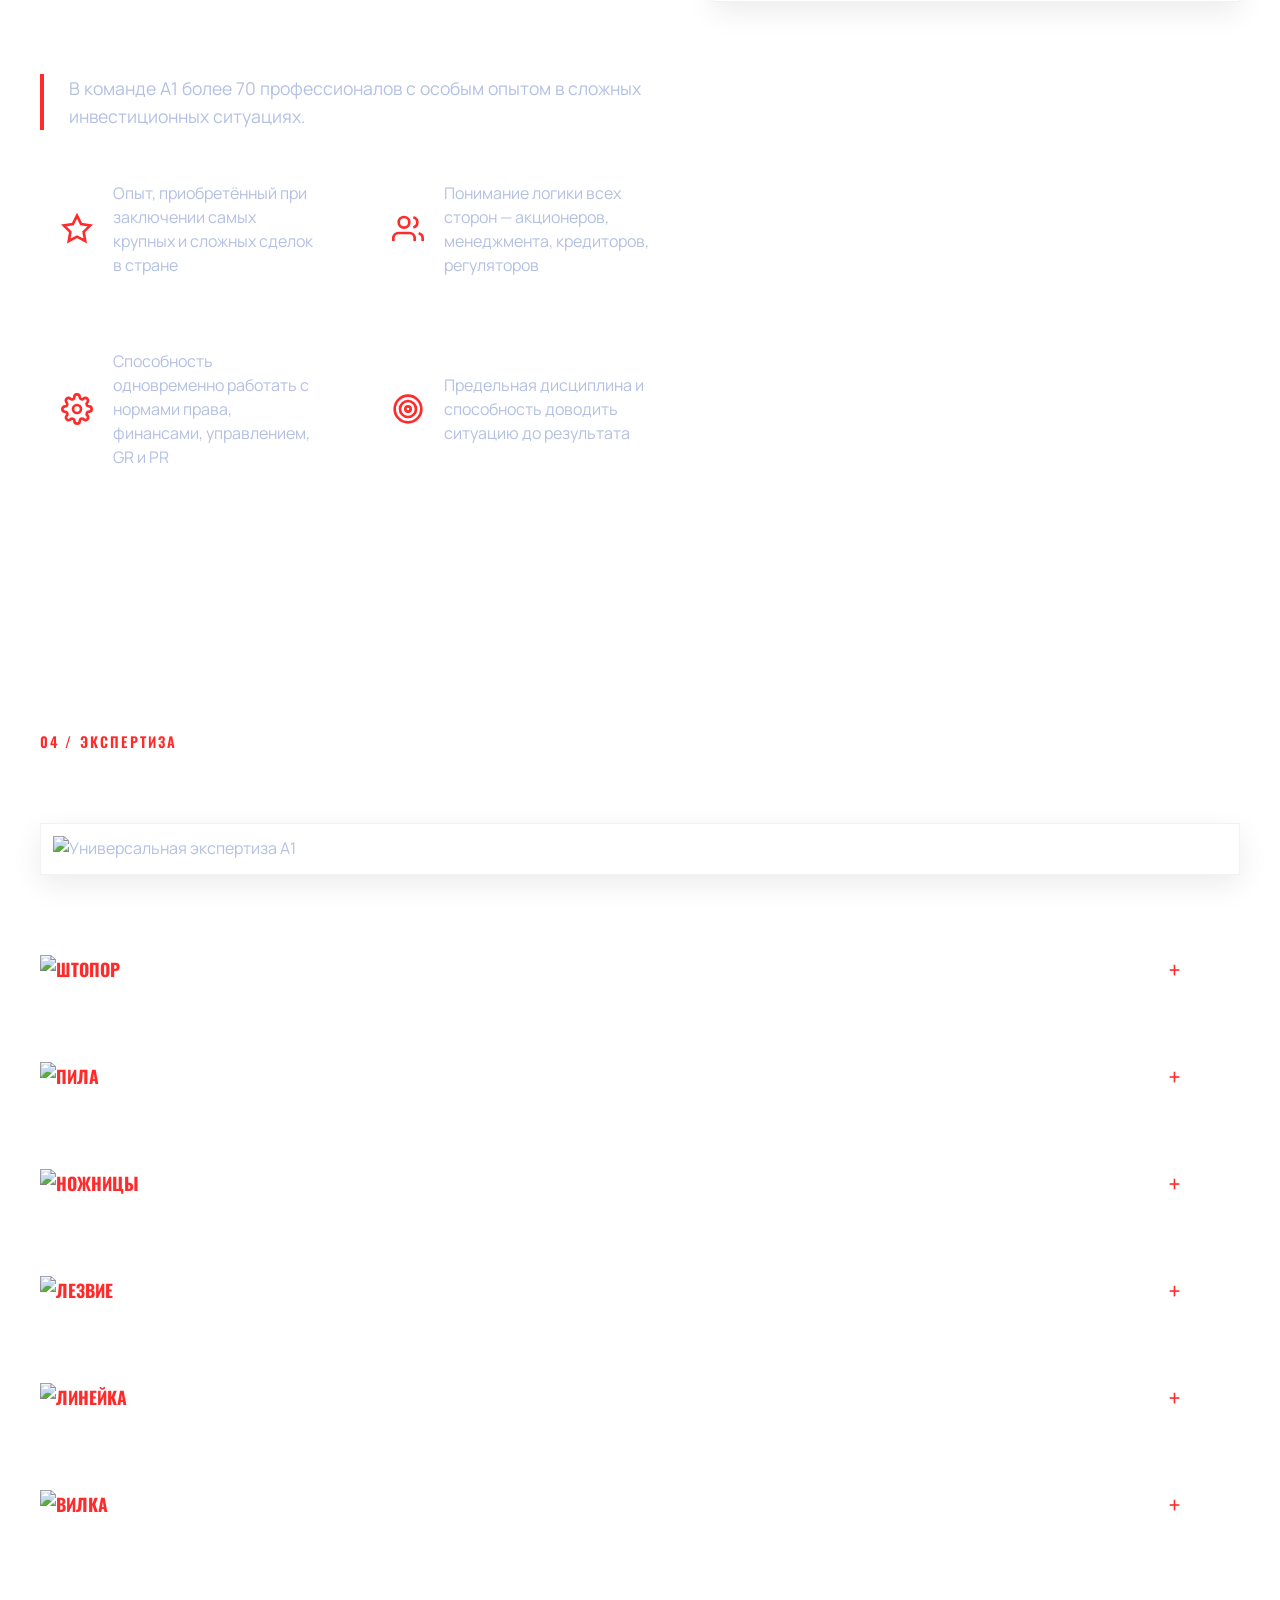
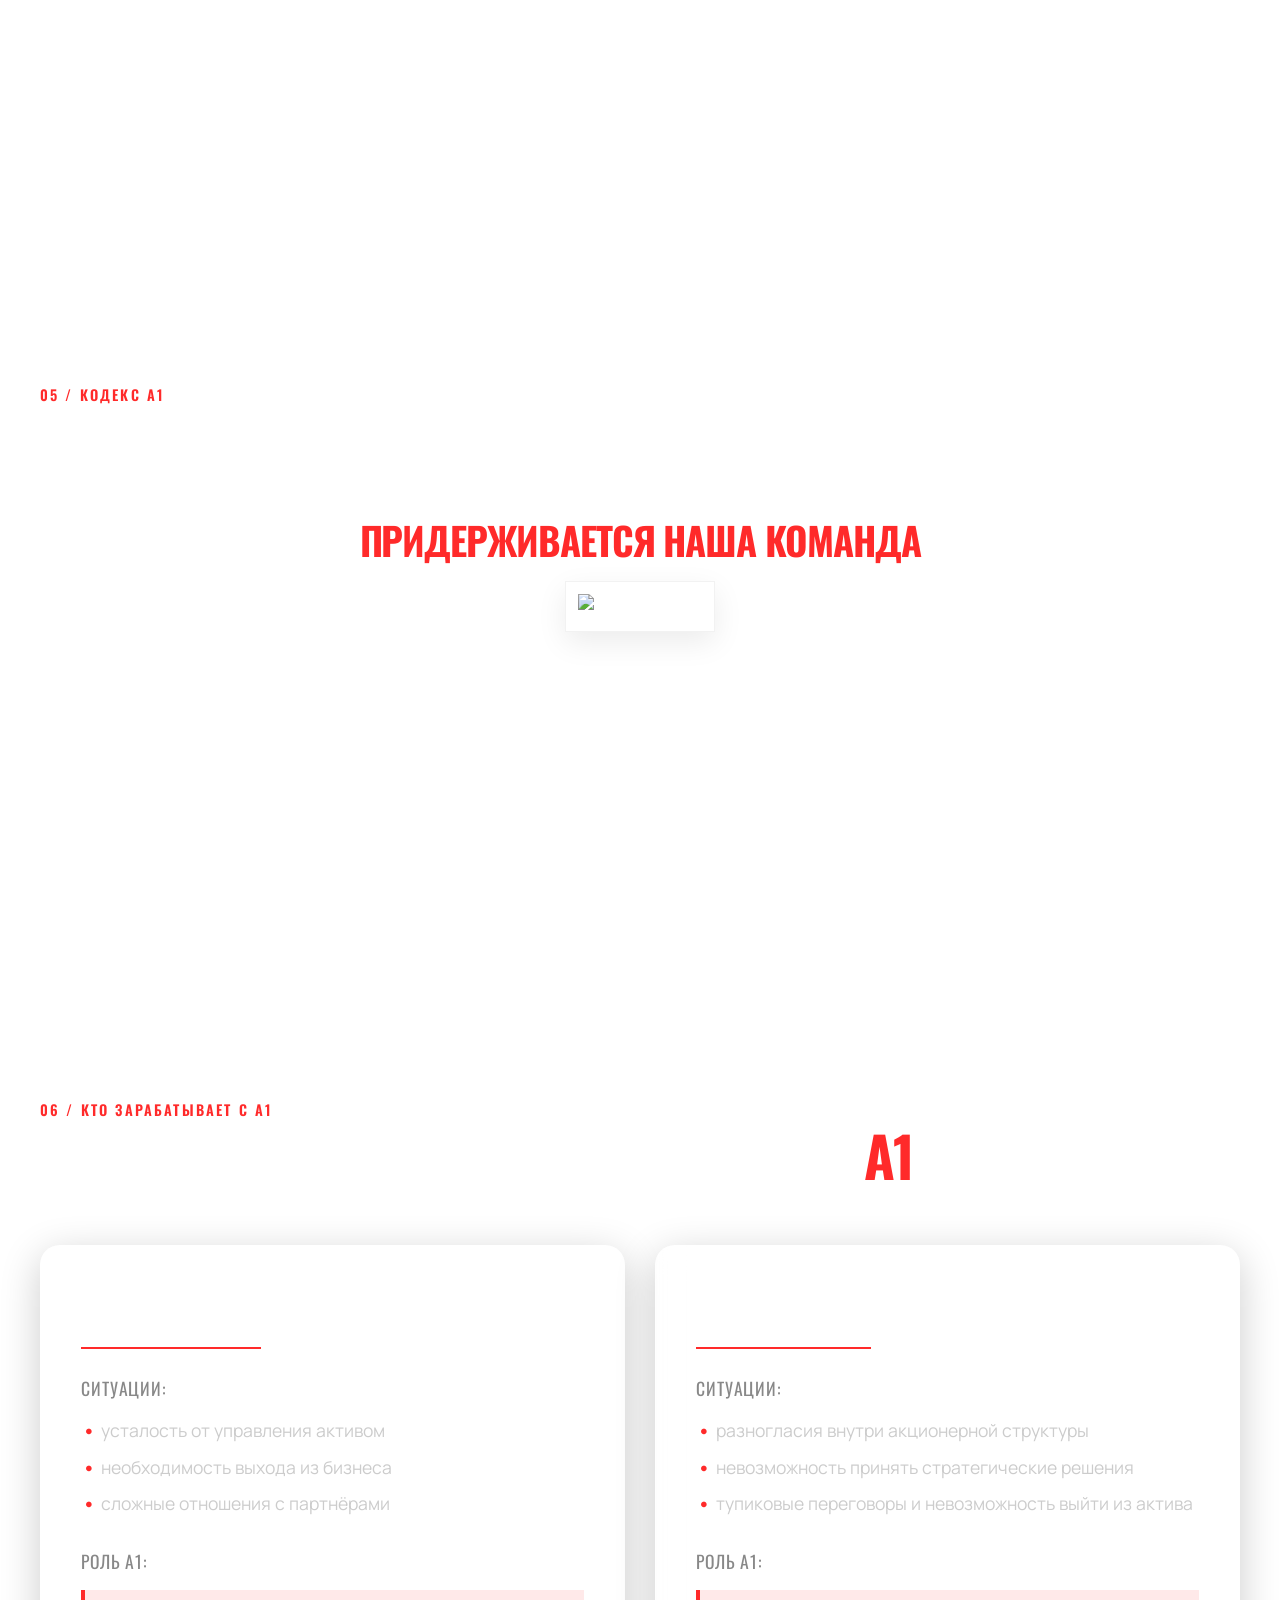
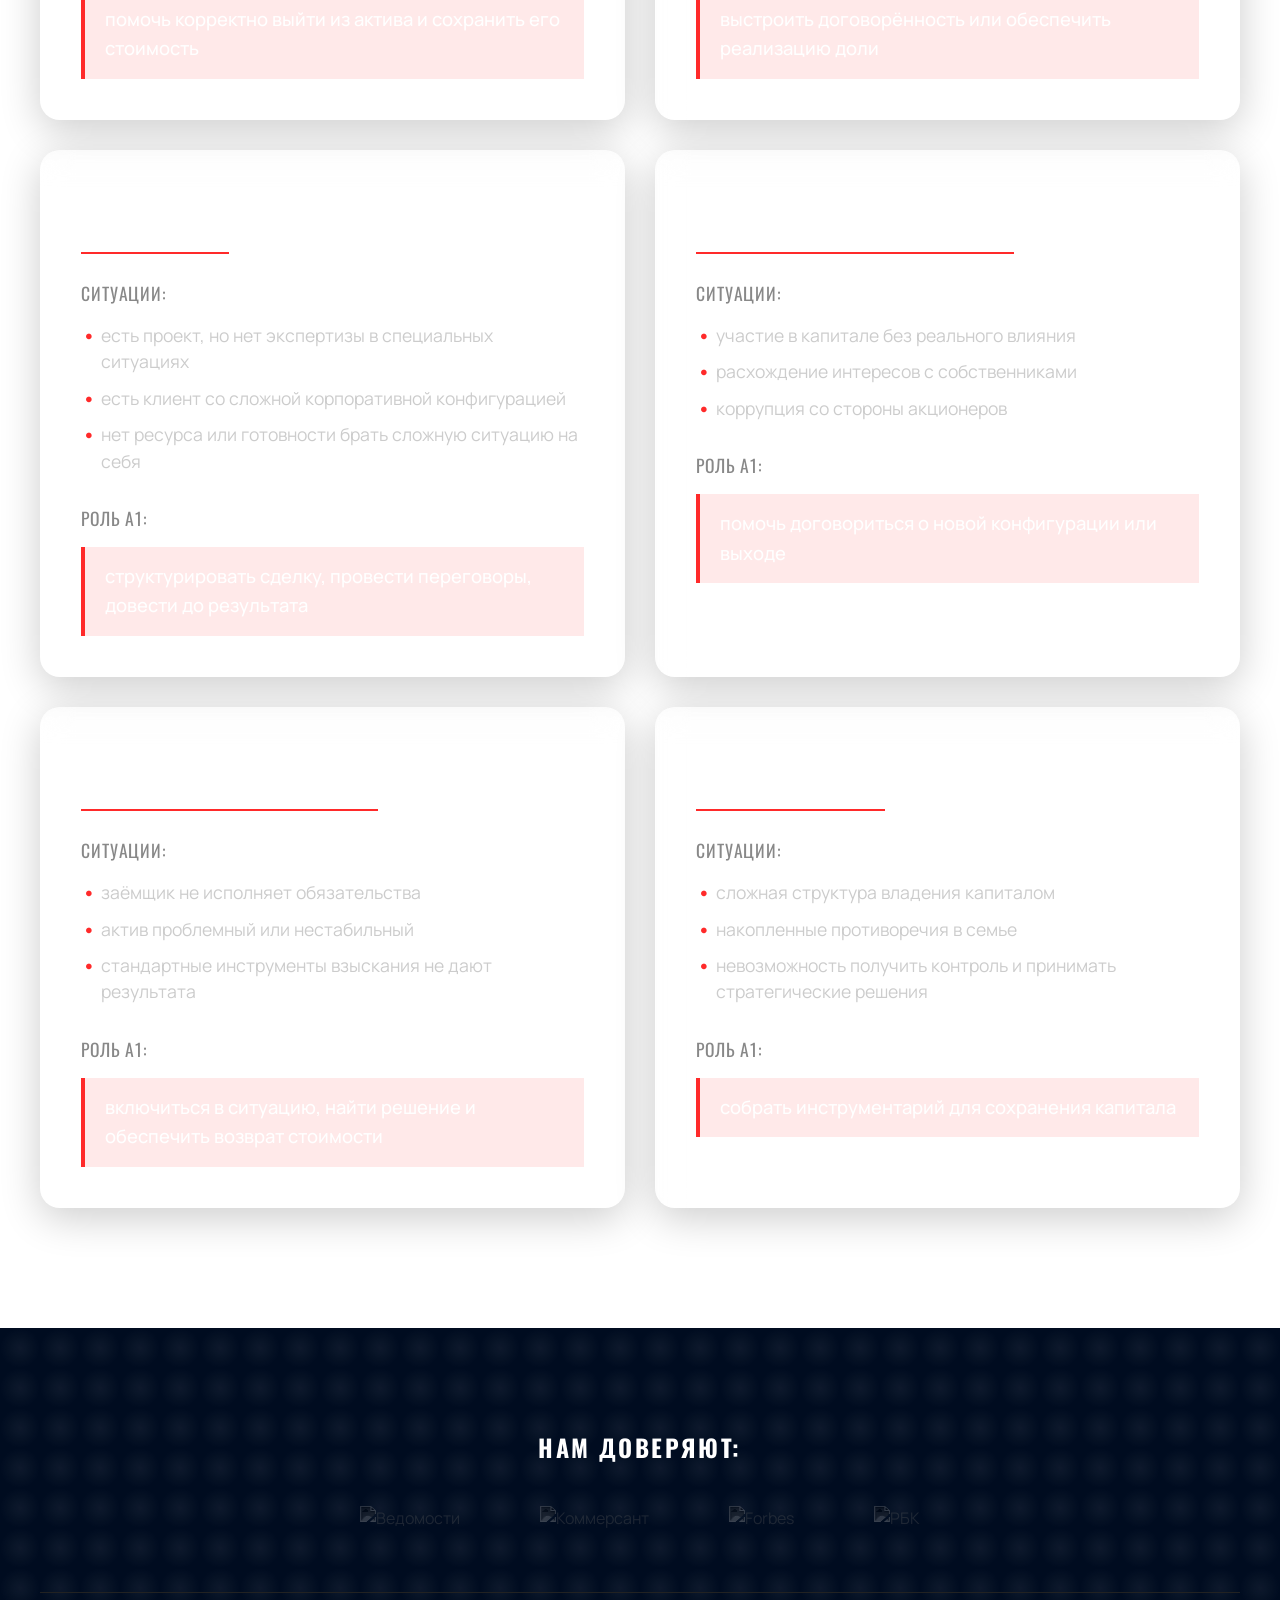
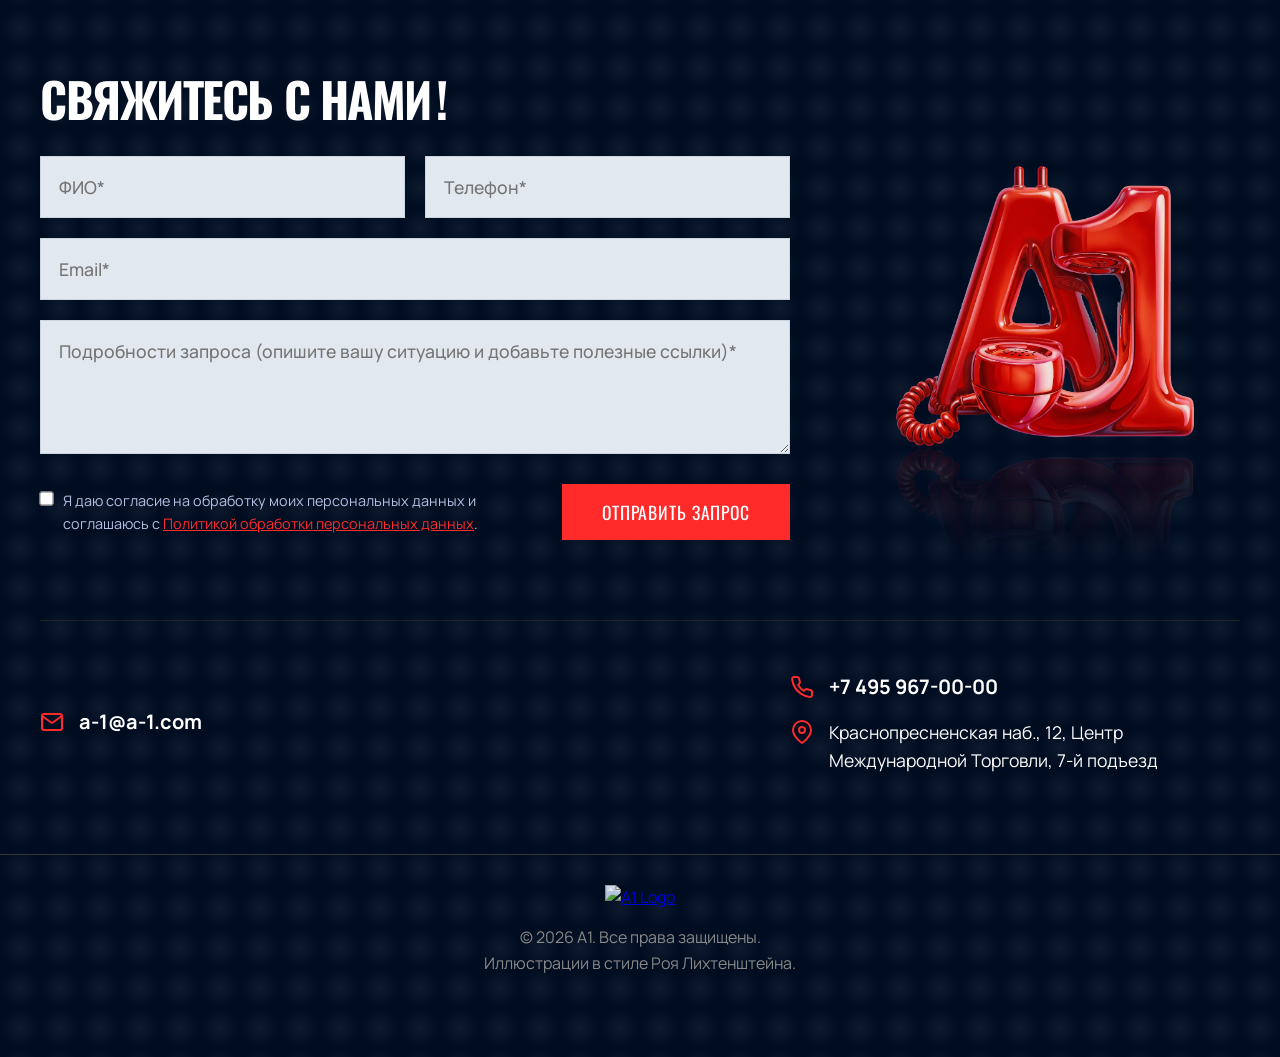
==== commit 13e116bb: "fix: адаптация формы обратной связи и логотипа для мобильных устройств" ====
--- a/index.html
+++ b/index.html
@@ -560,7 +560,7 @@
                 <div style="flex: 1; min-width: 320px; max-width: 750px;">
                     <h2 class="section-title tracking-tight text-white mb-5 contact-title" style="text-align: left; margin-bottom: 30px;">СВЯЖИТЕСЬ С&nbsp;НАМИ<span class="vibrate-mark">!</span></h2>
                     <form id="contactForm" class="contact-form" style="display: flex; flex-direction: column; gap: 20px;">
-                        <div style="display: grid; grid-template-columns: 1fr 1fr; gap: 20px;">
+                        <div class="form-inputs-row" style="display: grid; grid-template-columns: 1fr 1fr; gap: 20px;">
                             <input type="text" name="full_name" placeholder="ФИО*" required
                                 style="padding: 18px; border: 1px solid #cbd5e1; background: #e2e8f0; color: #000c20; width: 100%; box-sizing: border-box; font-family: var(--font-body); font-size: 1.1rem; font-weight: 500;">
                             <input type="tel" name="phone" placeholder="Телефон*" required
@@ -591,7 +591,7 @@
                 </div>
                 <!-- Right: Logo -->
                 <div class="footer-logo-col-right" style="flex: 0 0 320px; display: flex; justify-content: center; align-items: center; min-width: 280px; margin: 0 auto;">
-                    <img src="images/logo_nobg.png" alt="A1 Logo" style="max-width: 100%; height: auto; max-height: 280px; object-fit: contain; opacity: 0.95; -webkit-box-reflect: below 2px linear-gradient(transparent 60%, rgba(255, 255, 255, 0.15));">
+                    <img class="footer-form-logo" src="images/logo_nobg.png" alt="A1 Logo" style="max-width: 100%; height: auto; max-height: 280px; object-fit: contain; opacity: 0.95; -webkit-box-reflect: below 2px linear-gradient(transparent 60%, rgba(255, 255, 255, 0.15));">
                 </div>
             </div>
 
--- a/style.css
+++ b/style.css
@@ -2854,6 +2854,38 @@
     .dot-nav {
         display: none !important;
     }
+
+    .footer-form-container {
+        flex-direction: column !important;
+        align-items: center !important;
+        gap: 30px !important;
+        margin-bottom: 50px !important;
+    }
+
+    .footer-form-container > div:first-child {
+        width: 100% !important;
+        max-width: 100% !important;
+    }
+
+    .footer-form-container .contact-title {
+        text-align: center !important;
+    }
+
+    .form-inputs-row {
+        grid-template-columns: 1fr !important;
+        gap: 15px !important;
+    }
+
+    .footer-logo-col-right {
+        flex: 1 !important;
+        width: 100% !important;
+        max-width: 200px !important;
+    }
+
+    .footer-form-logo {
+        max-height: 160px !important;
+        -webkit-box-reflect: below 2px linear-gradient(transparent 70%, rgba(255, 255, 255, 0.1)) !important;
+    }
 }
 
 
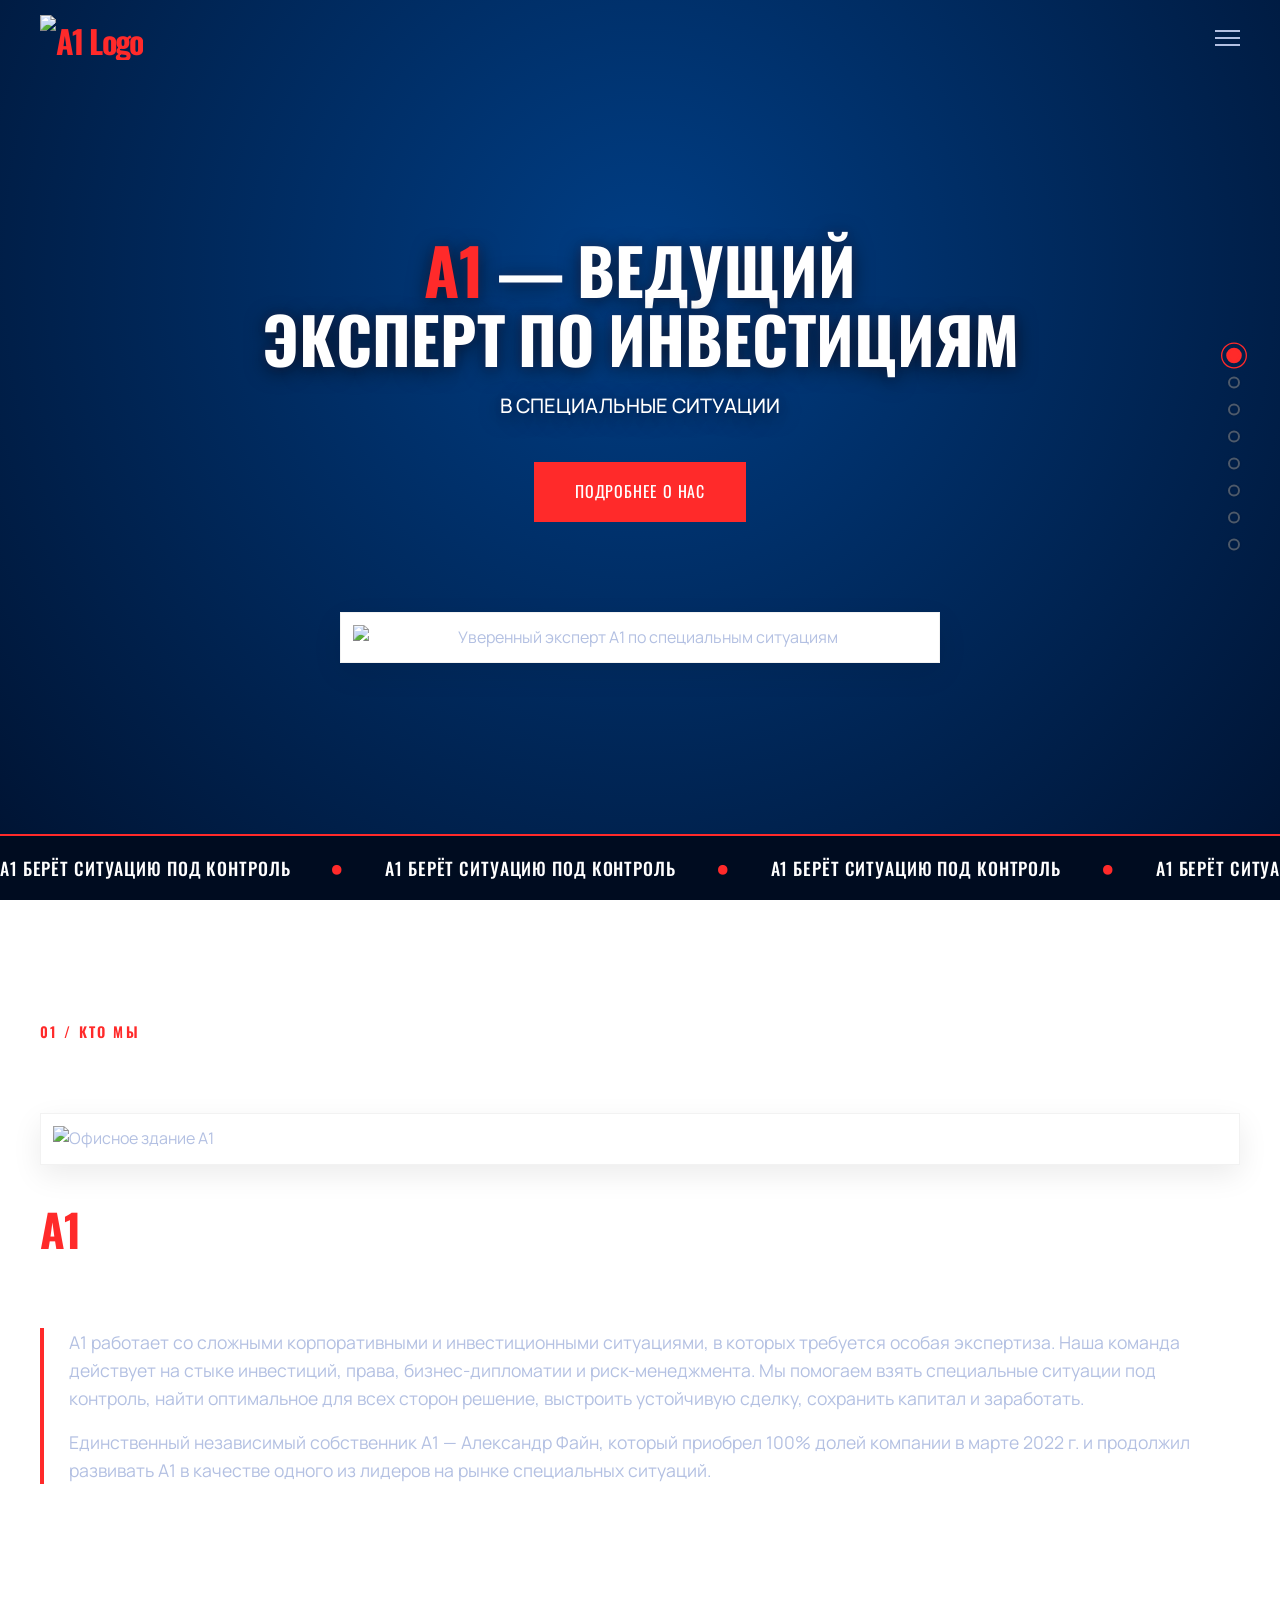
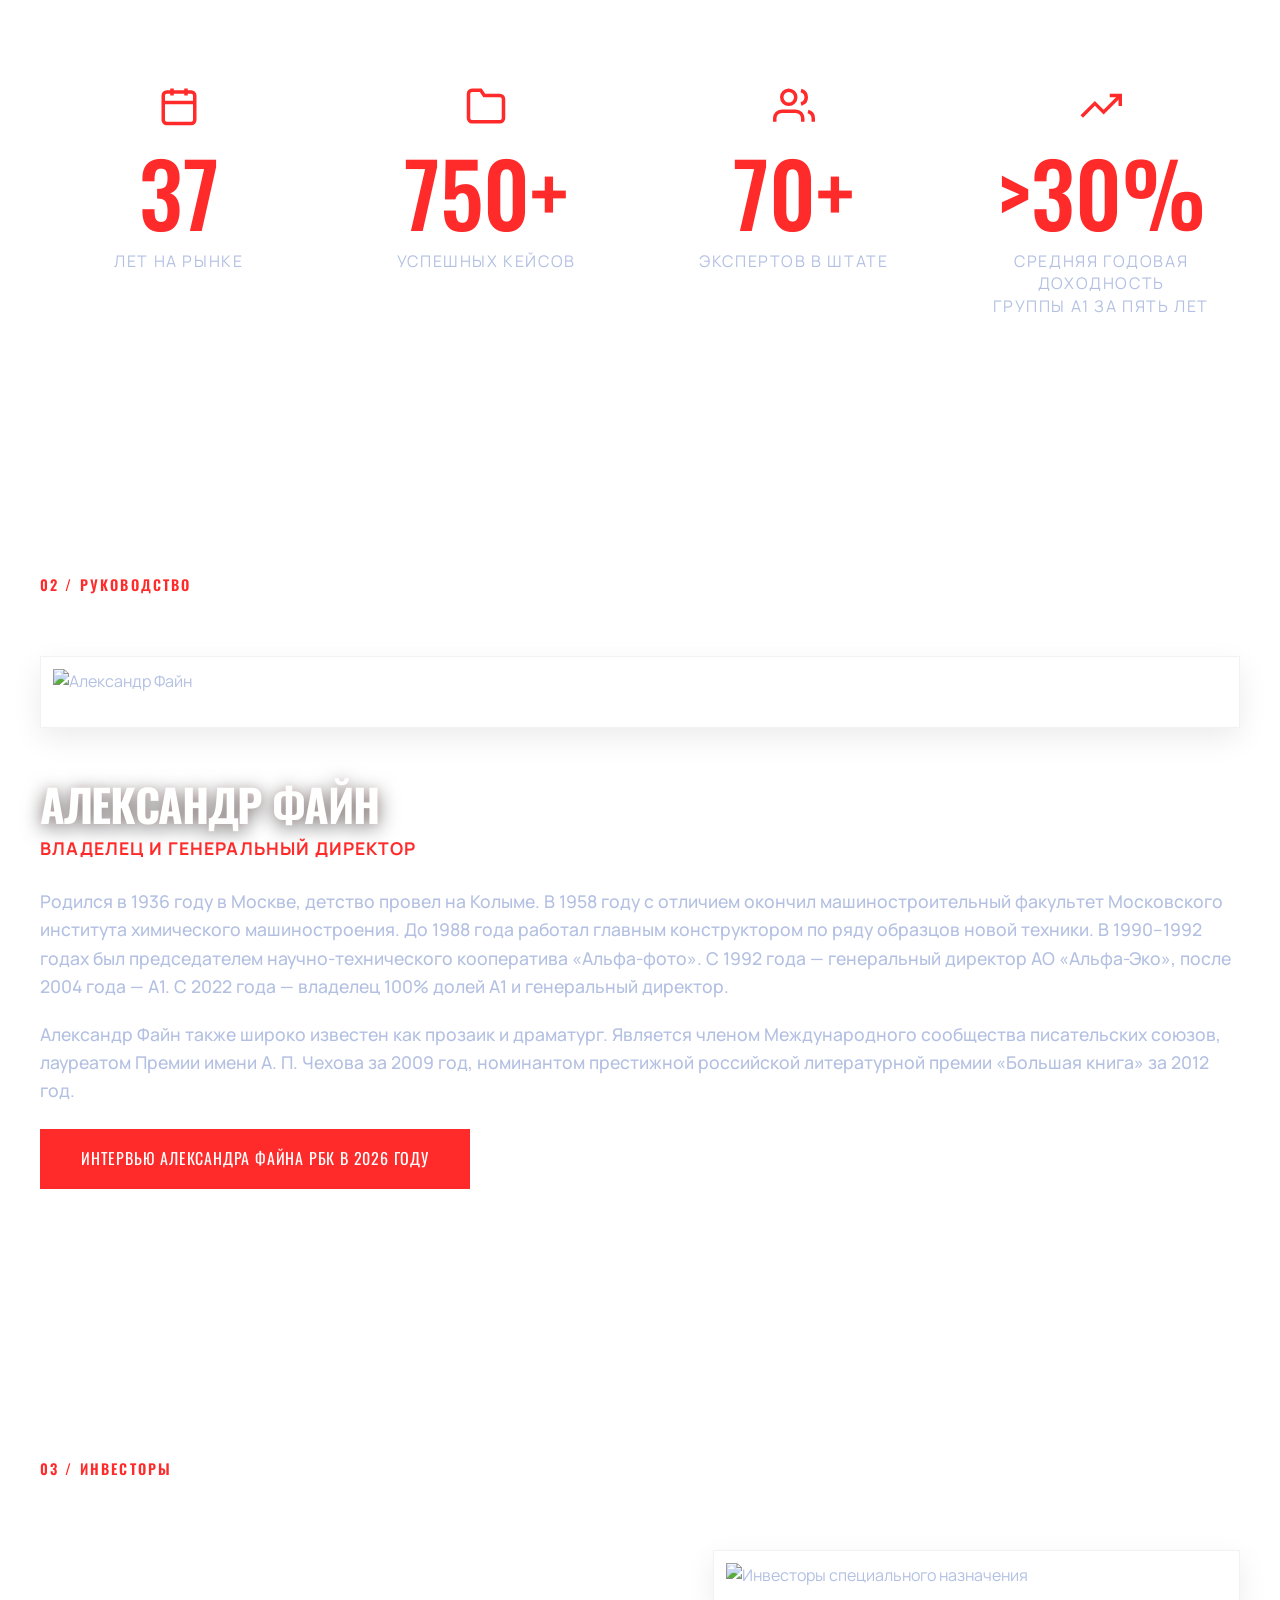
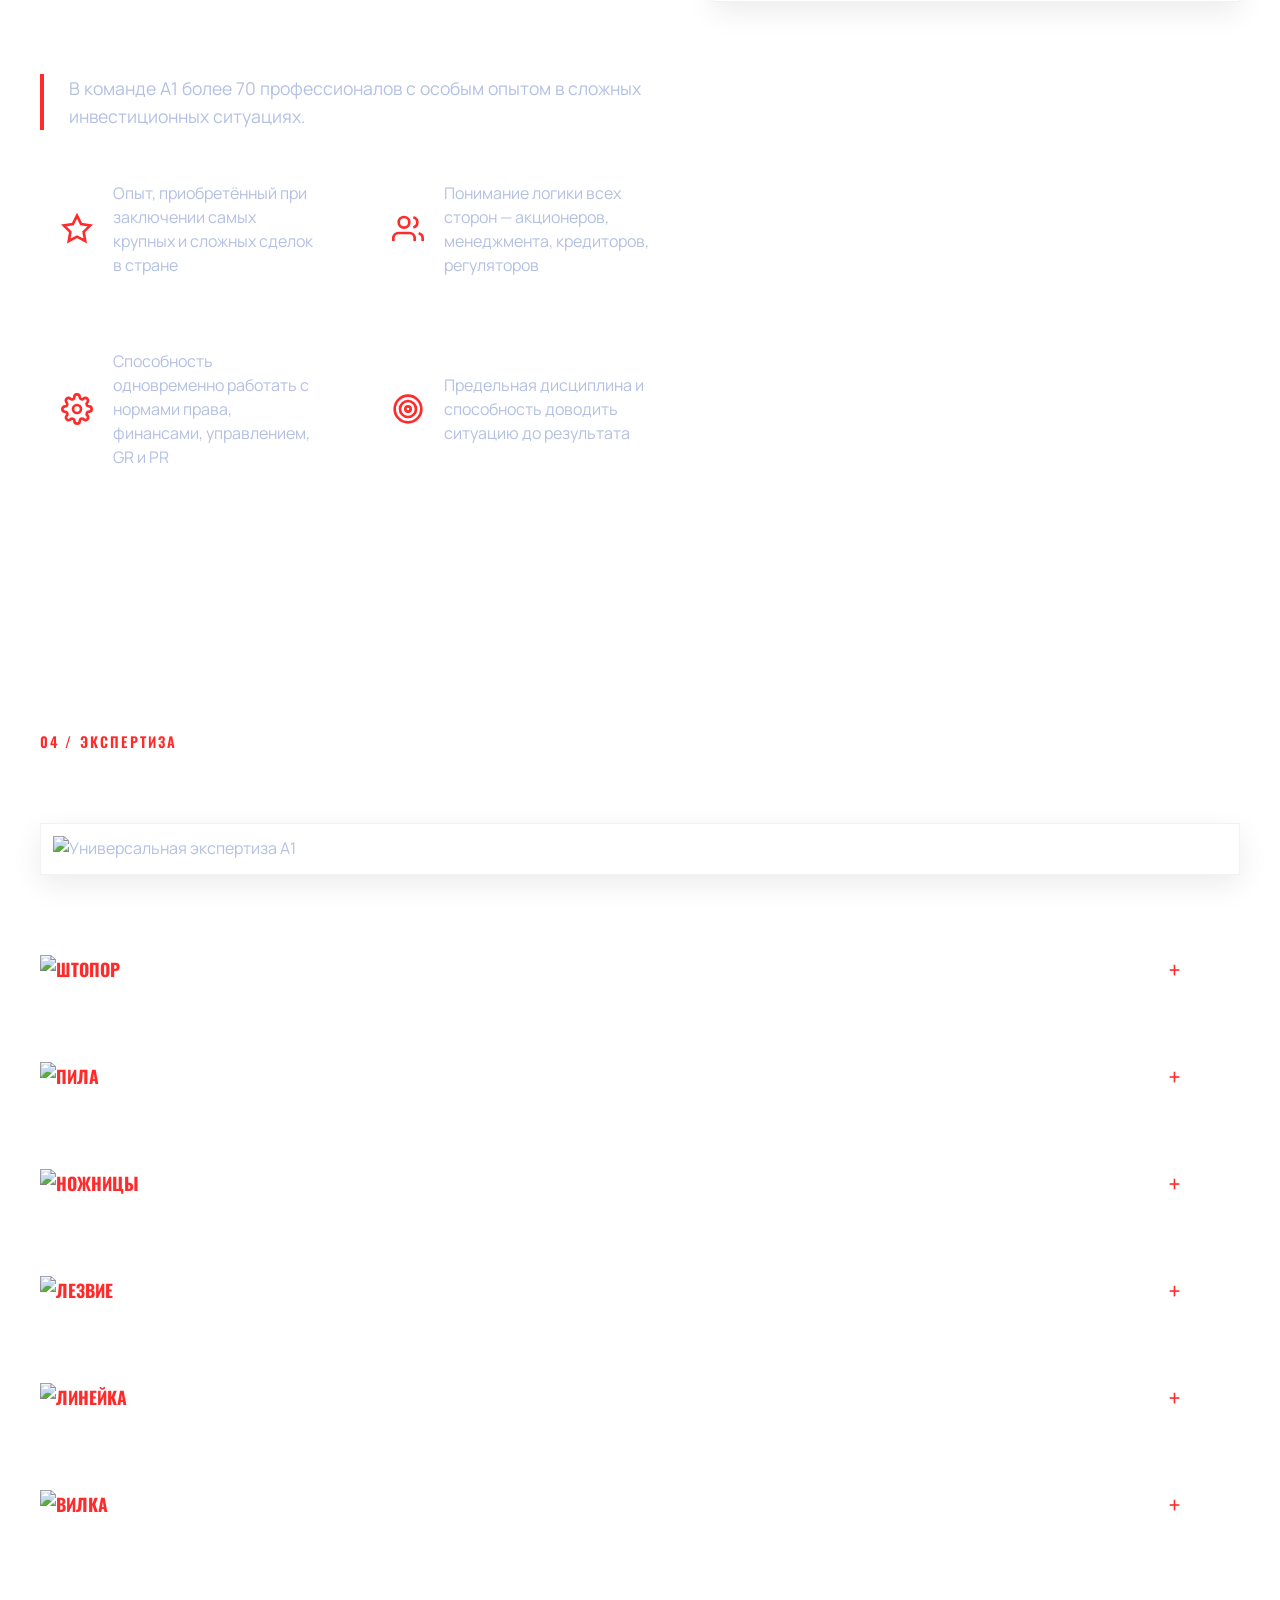
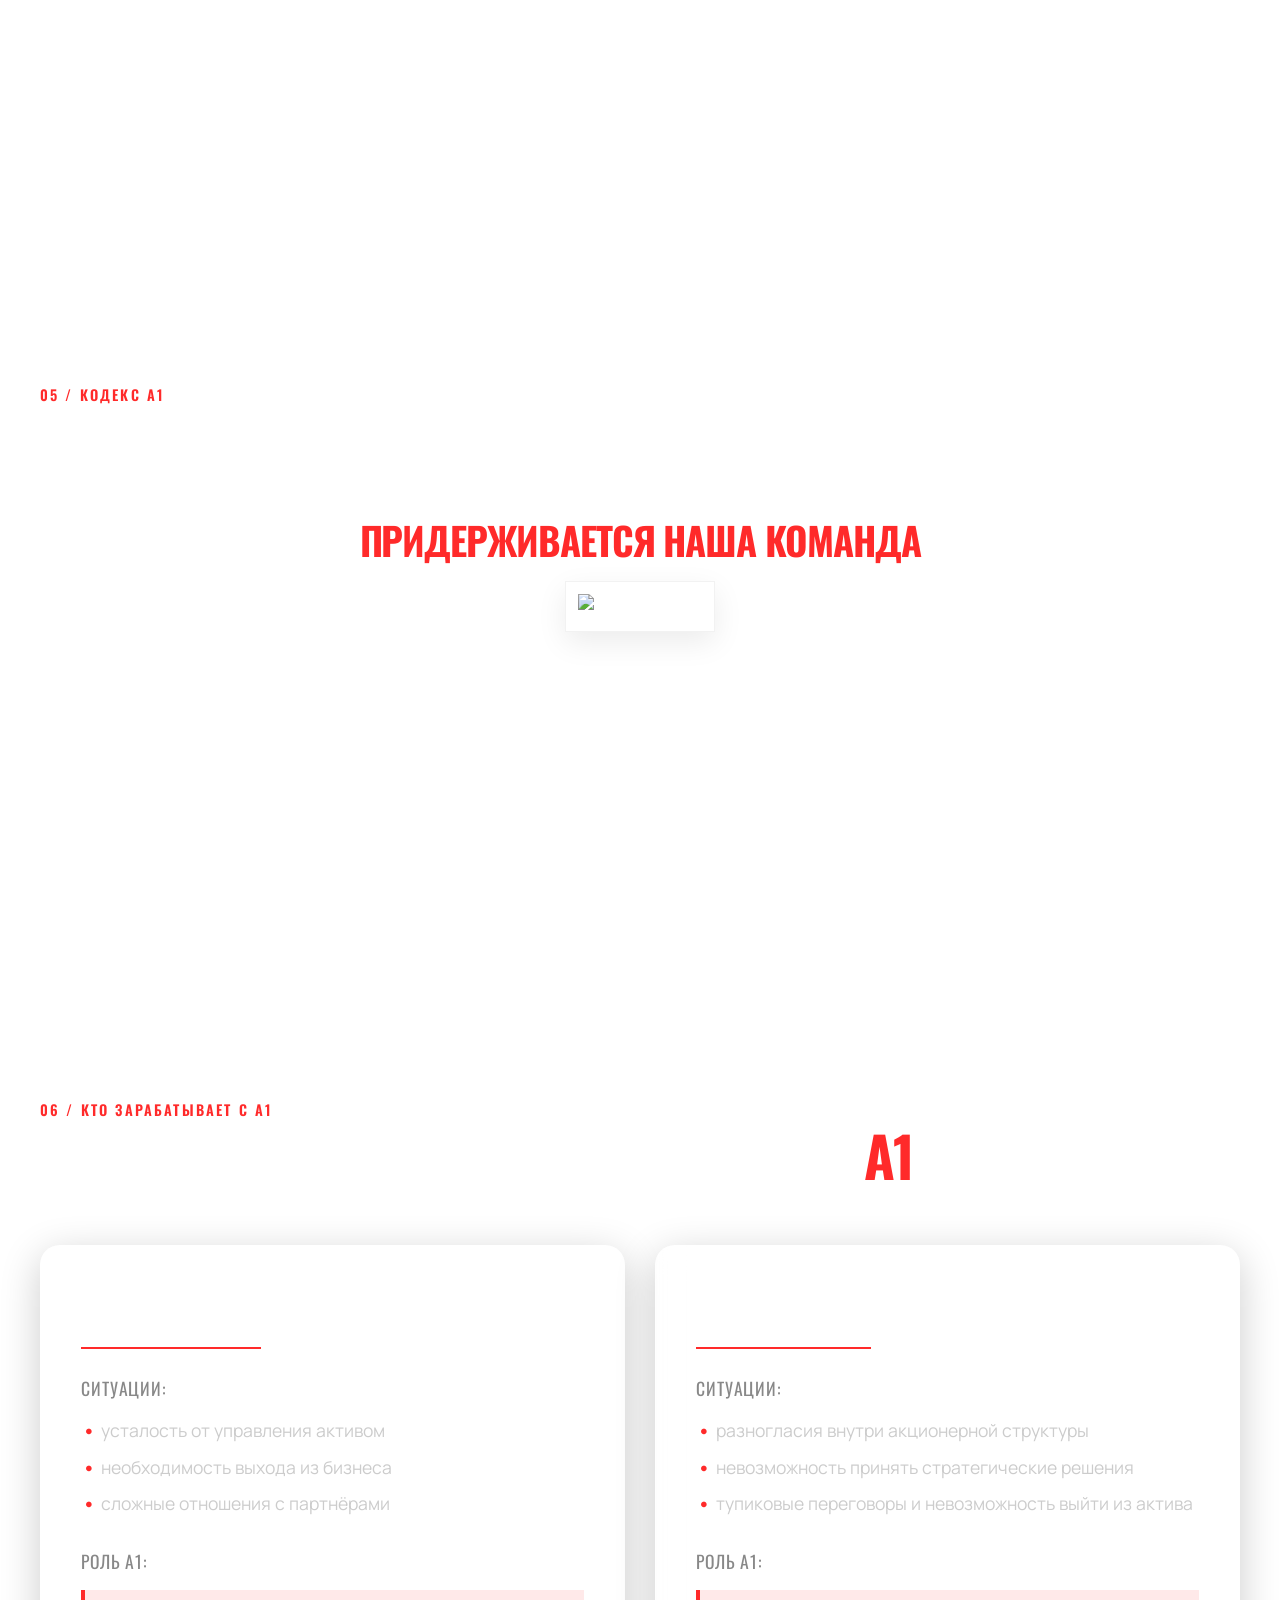
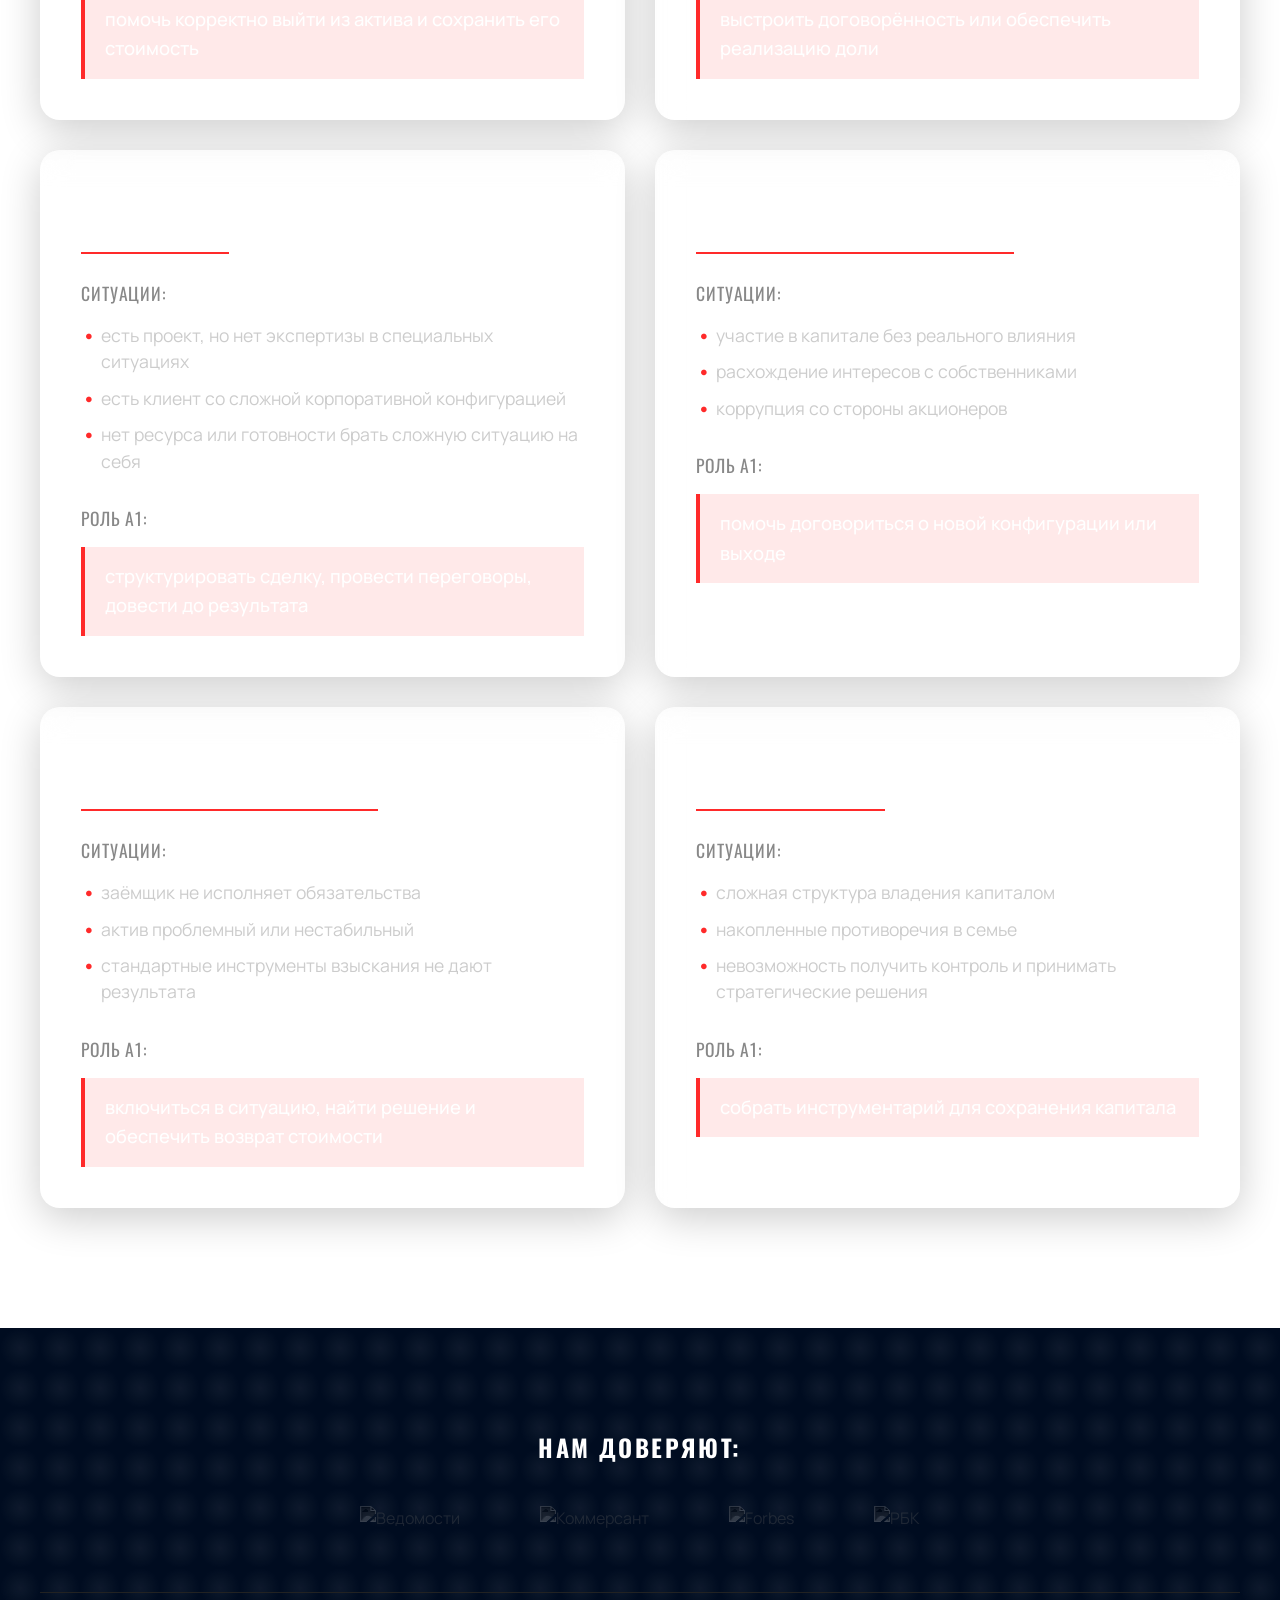
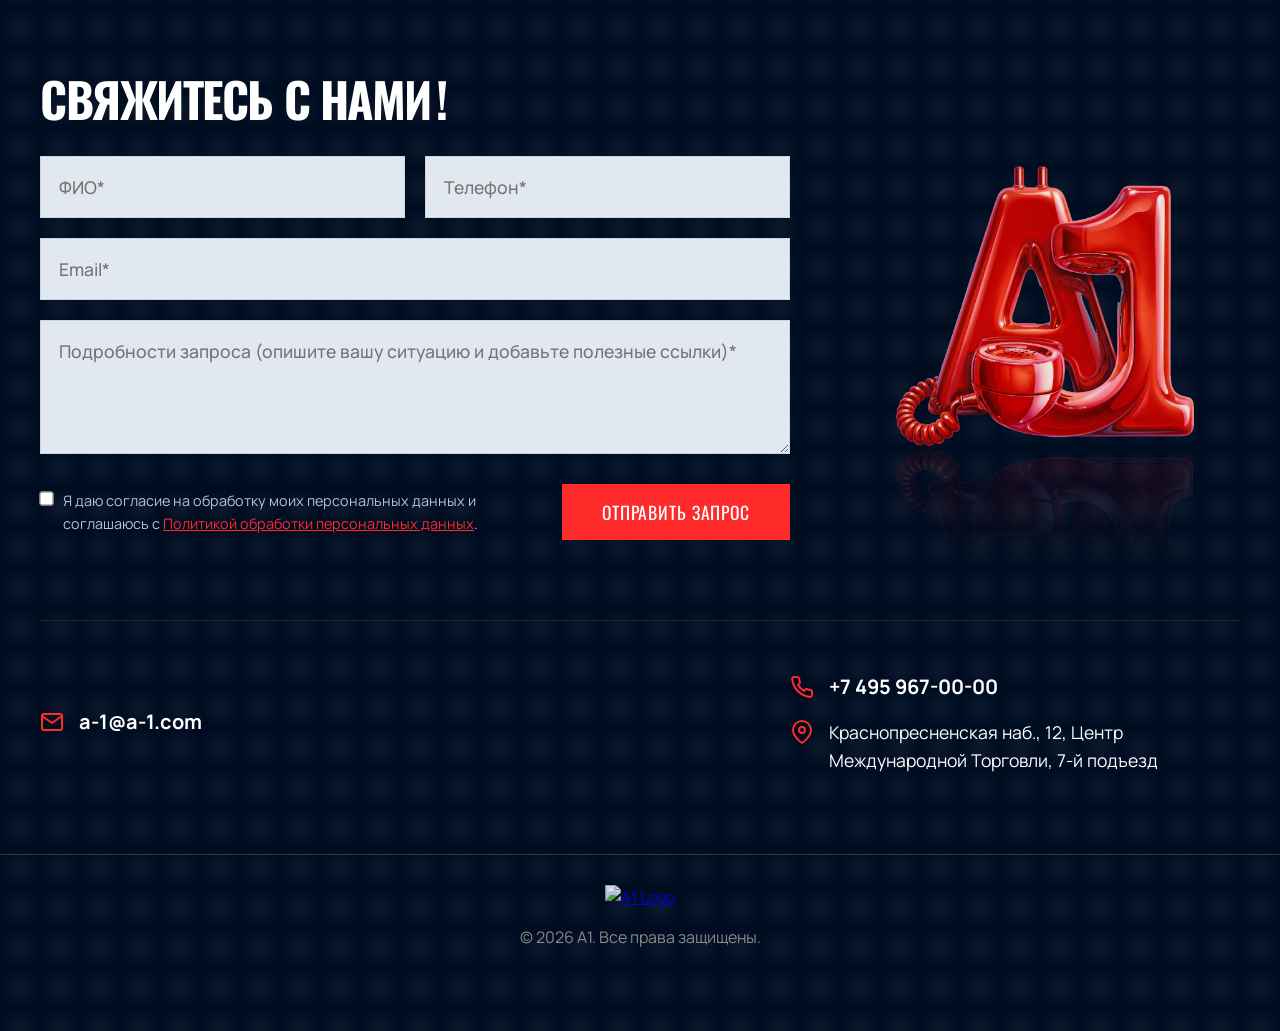
==== commit c435e80a: "fix: удален текст про иллюстрации Роя Лихтенштейна в футере" ====
--- a/index.html
+++ b/index.html
@@ -644,7 +644,7 @@
             <a href="#hero" style="display: inline-block;">
                 <img src="images/logo.webp" alt="A1 Logo" style="height: 50px; width: auto; object-fit: contain; opacity: 0.9; transition: opacity 0.3s;" class="hover-opacity">
             </a>
-            <p>&copy; 2026 A1. Все права защищены. <br>Иллюстрации в стиле Роя Лихтенштейна.</p>
+            <p>&copy; 2026 A1. Все права защищены.</p>
         </div>
     </footer>
 
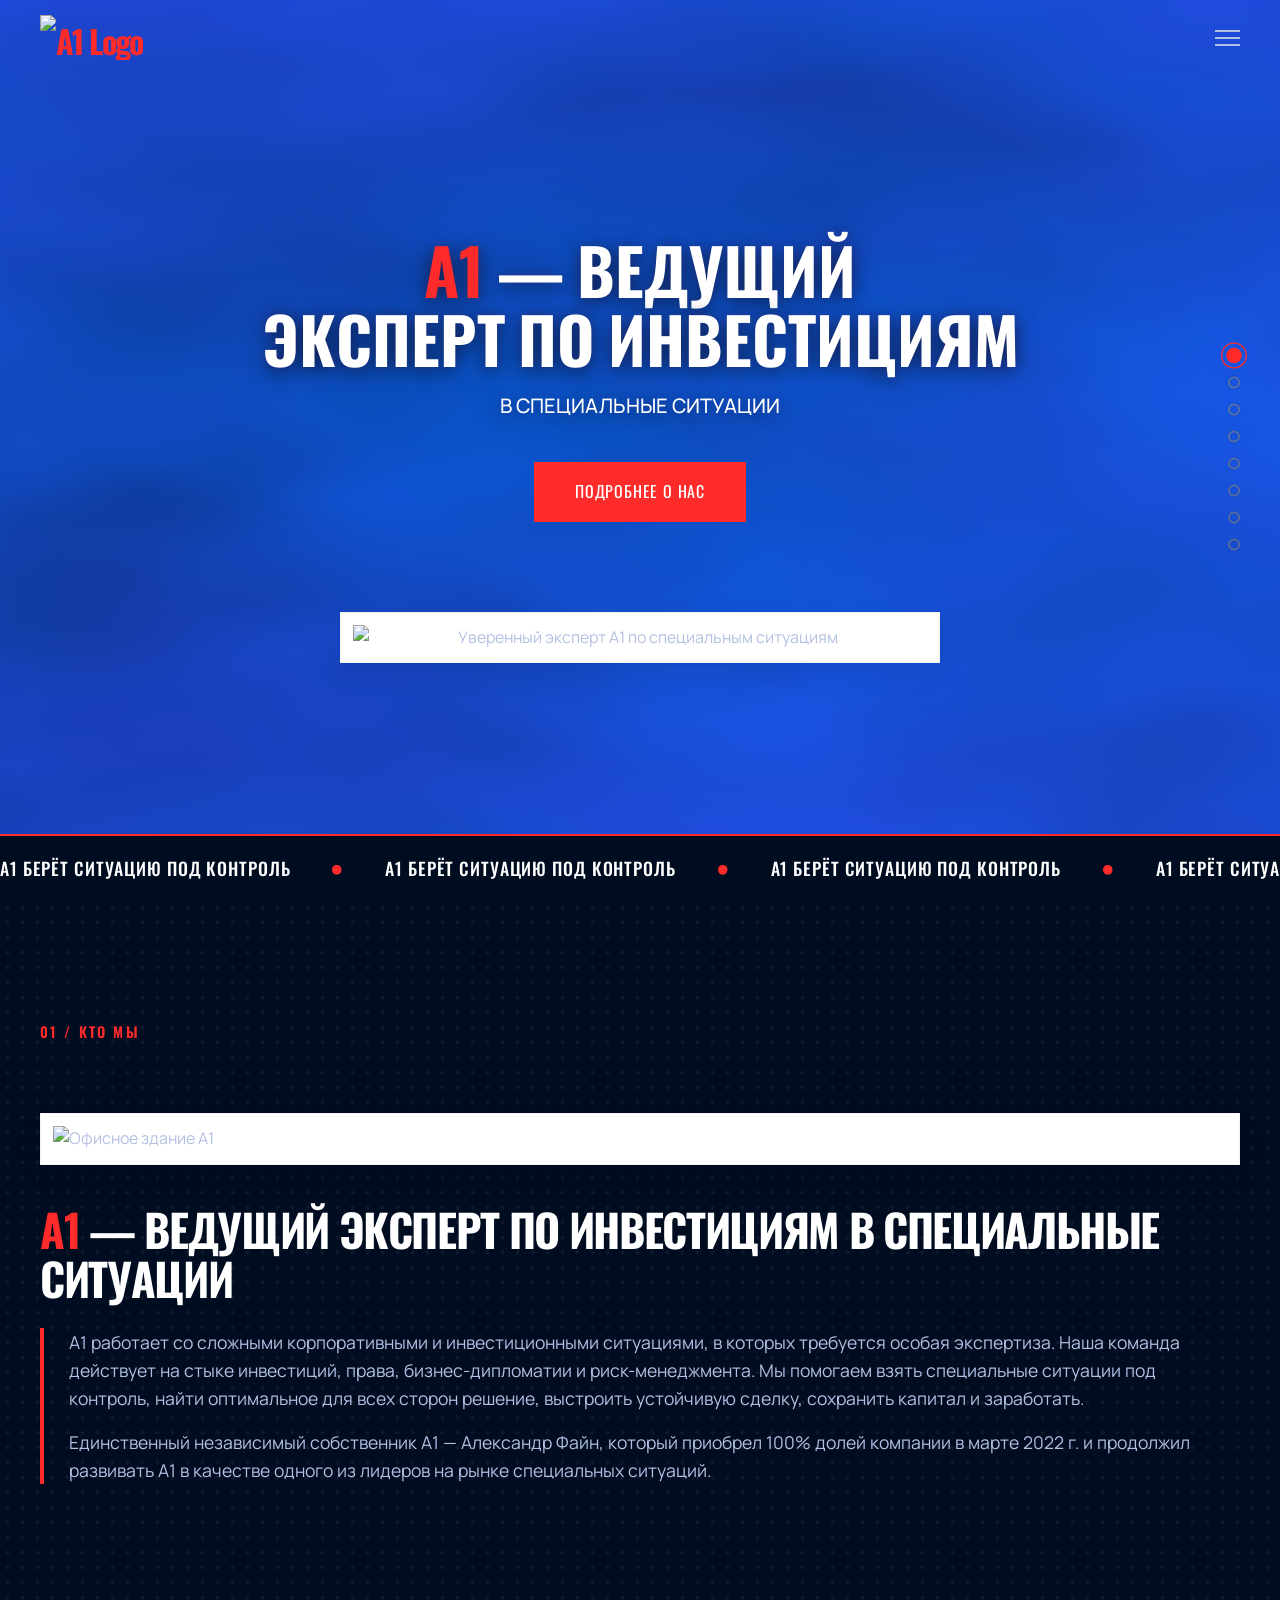
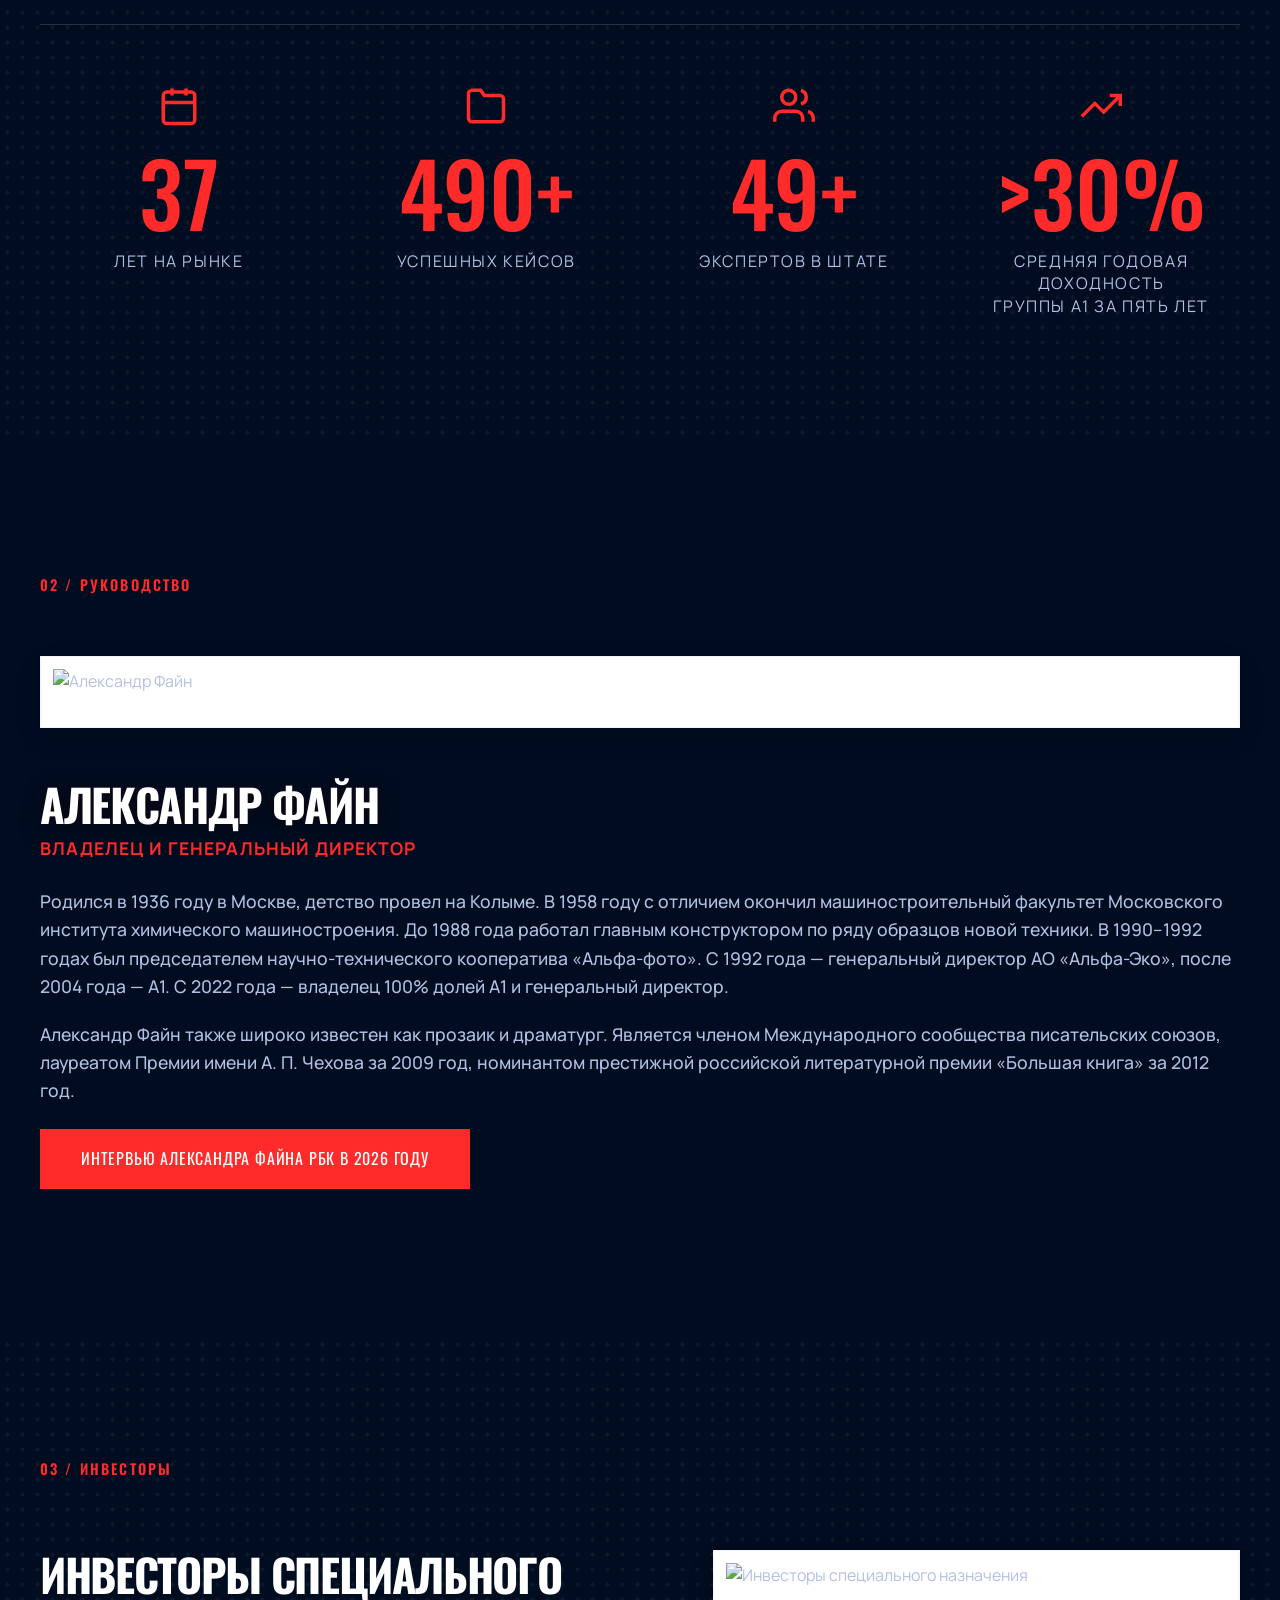
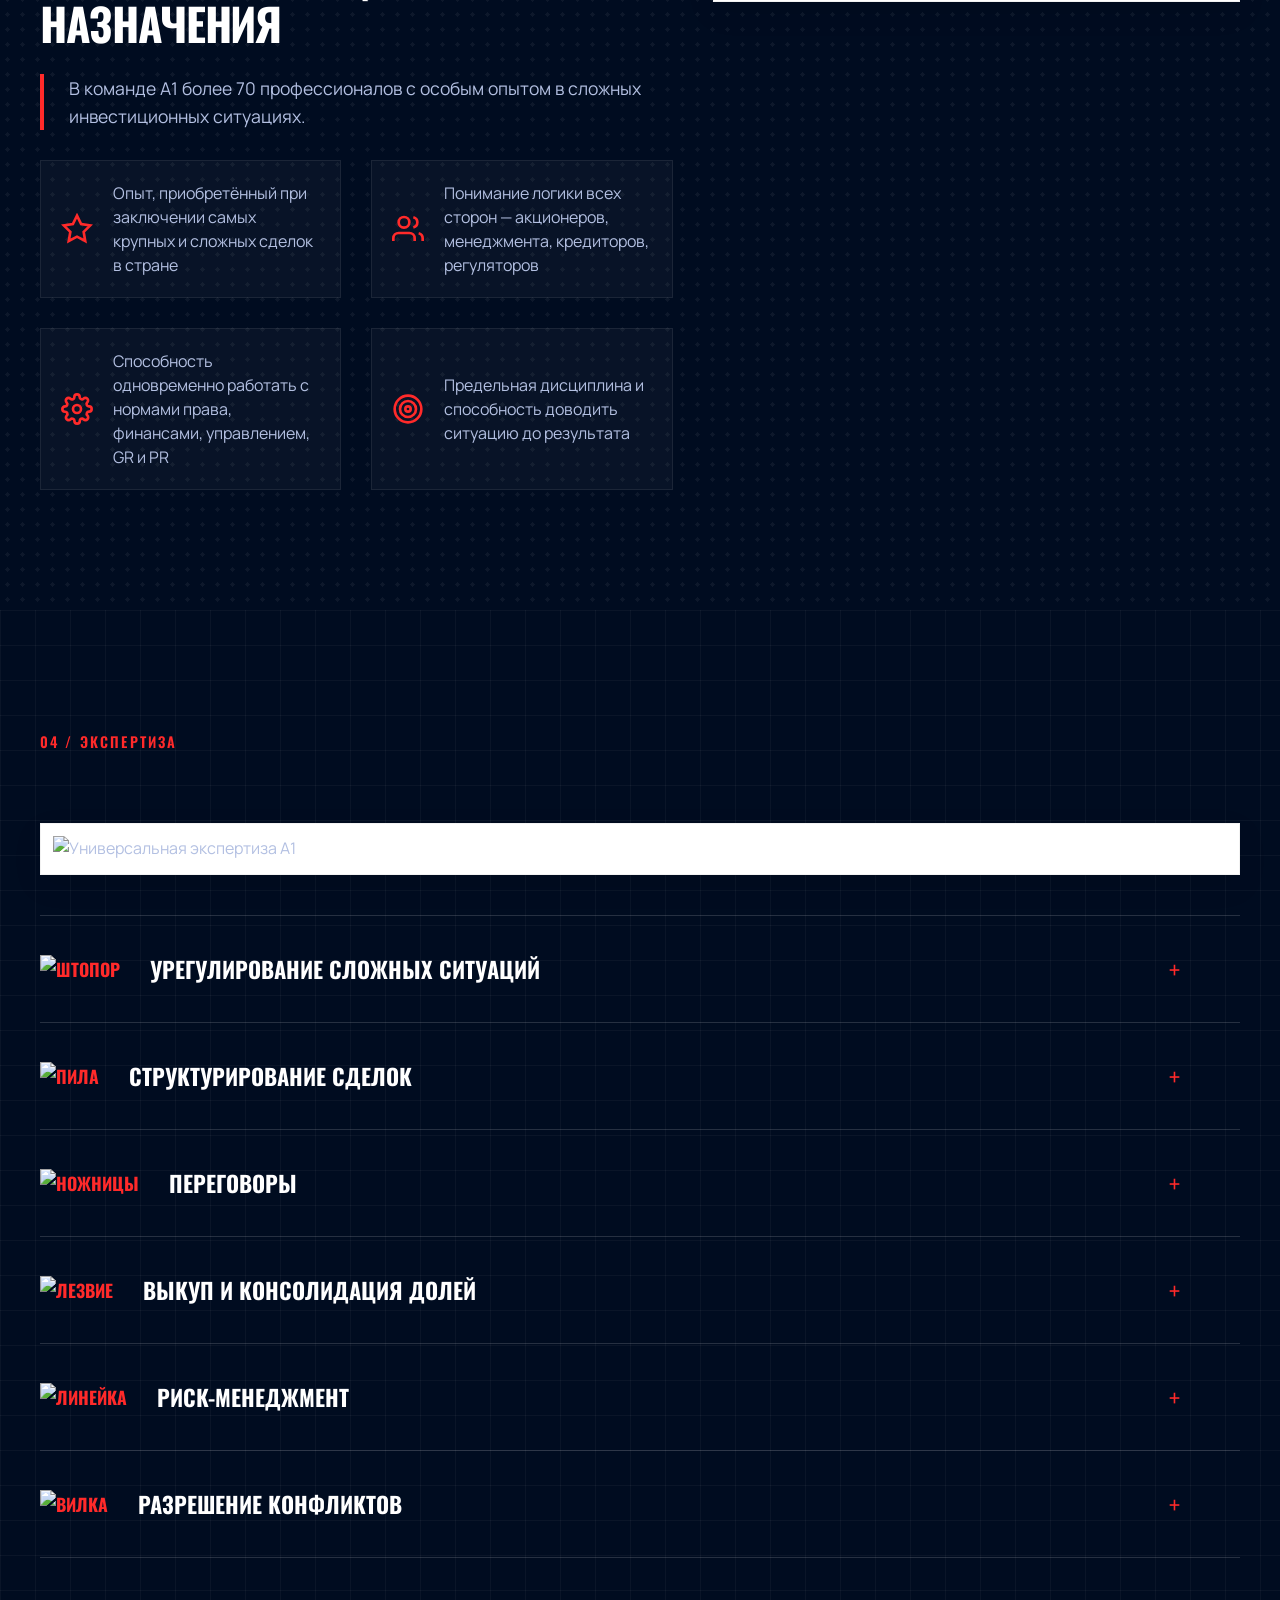
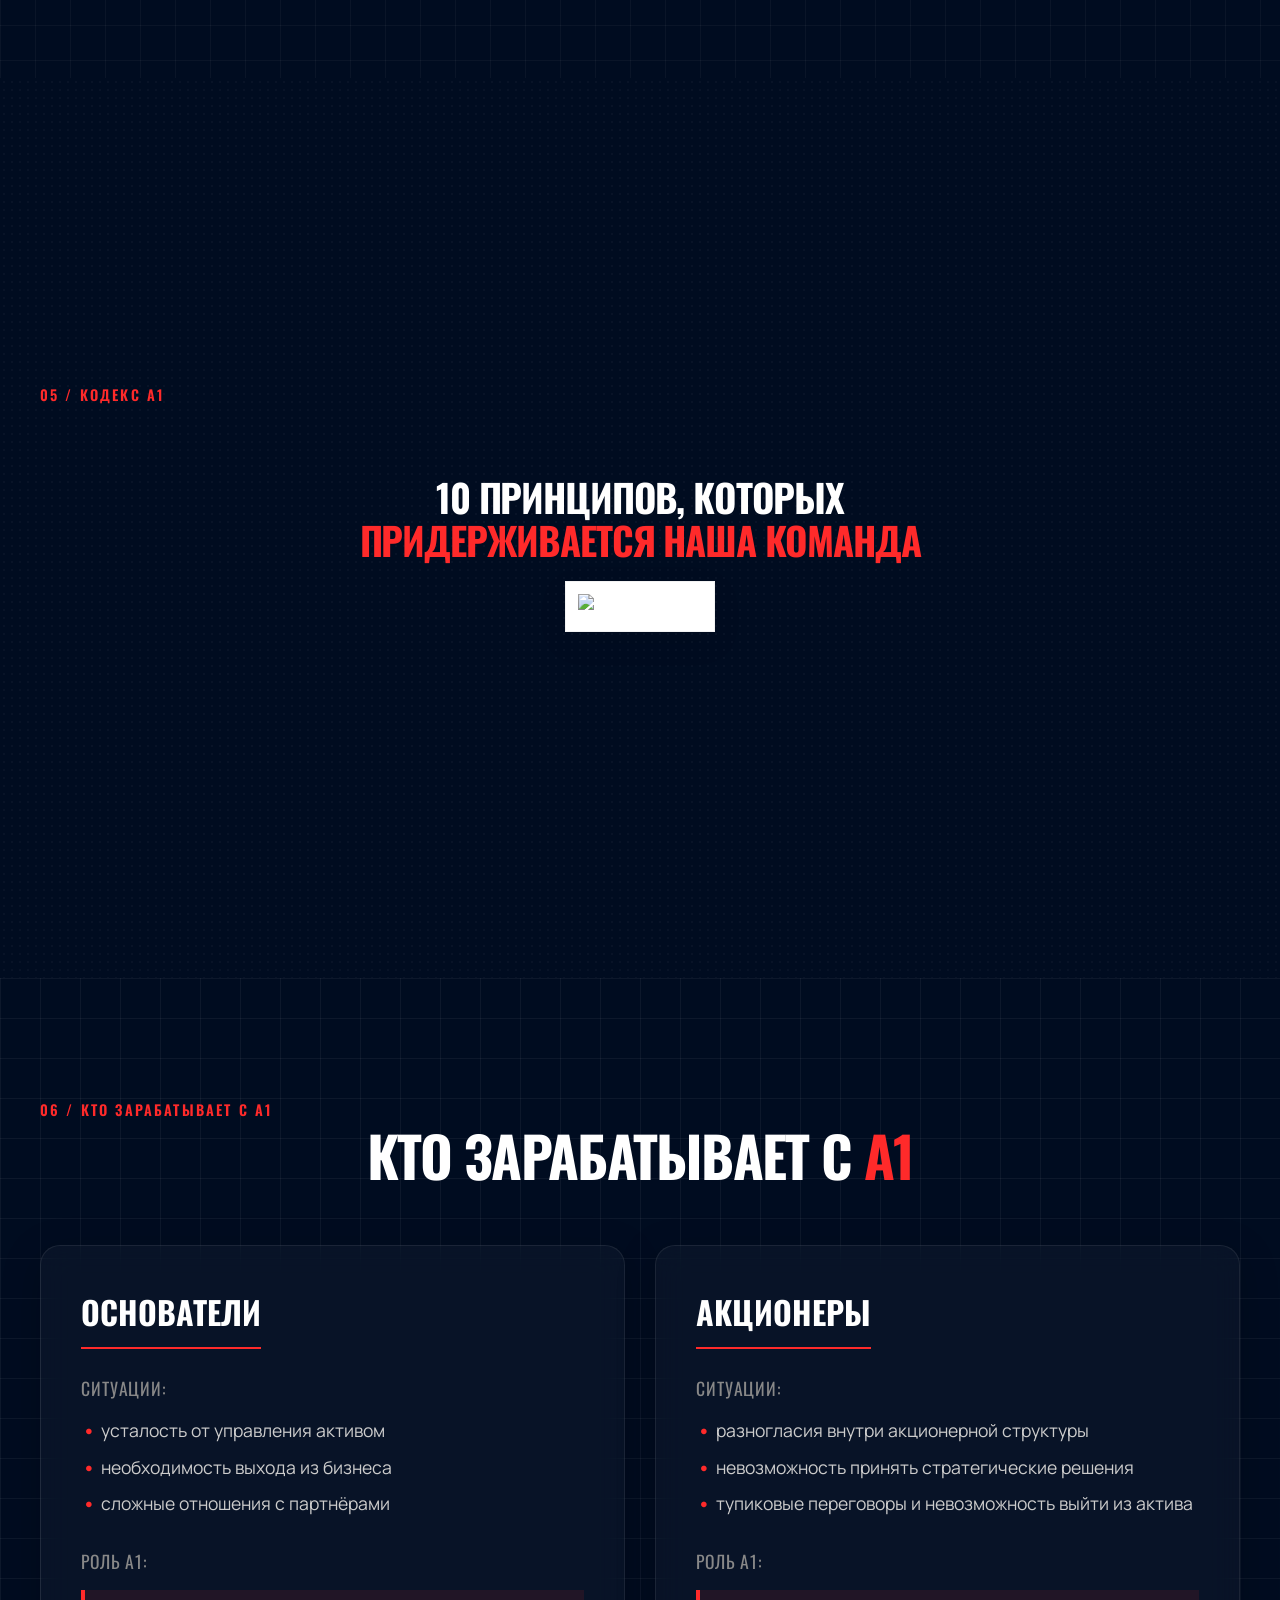
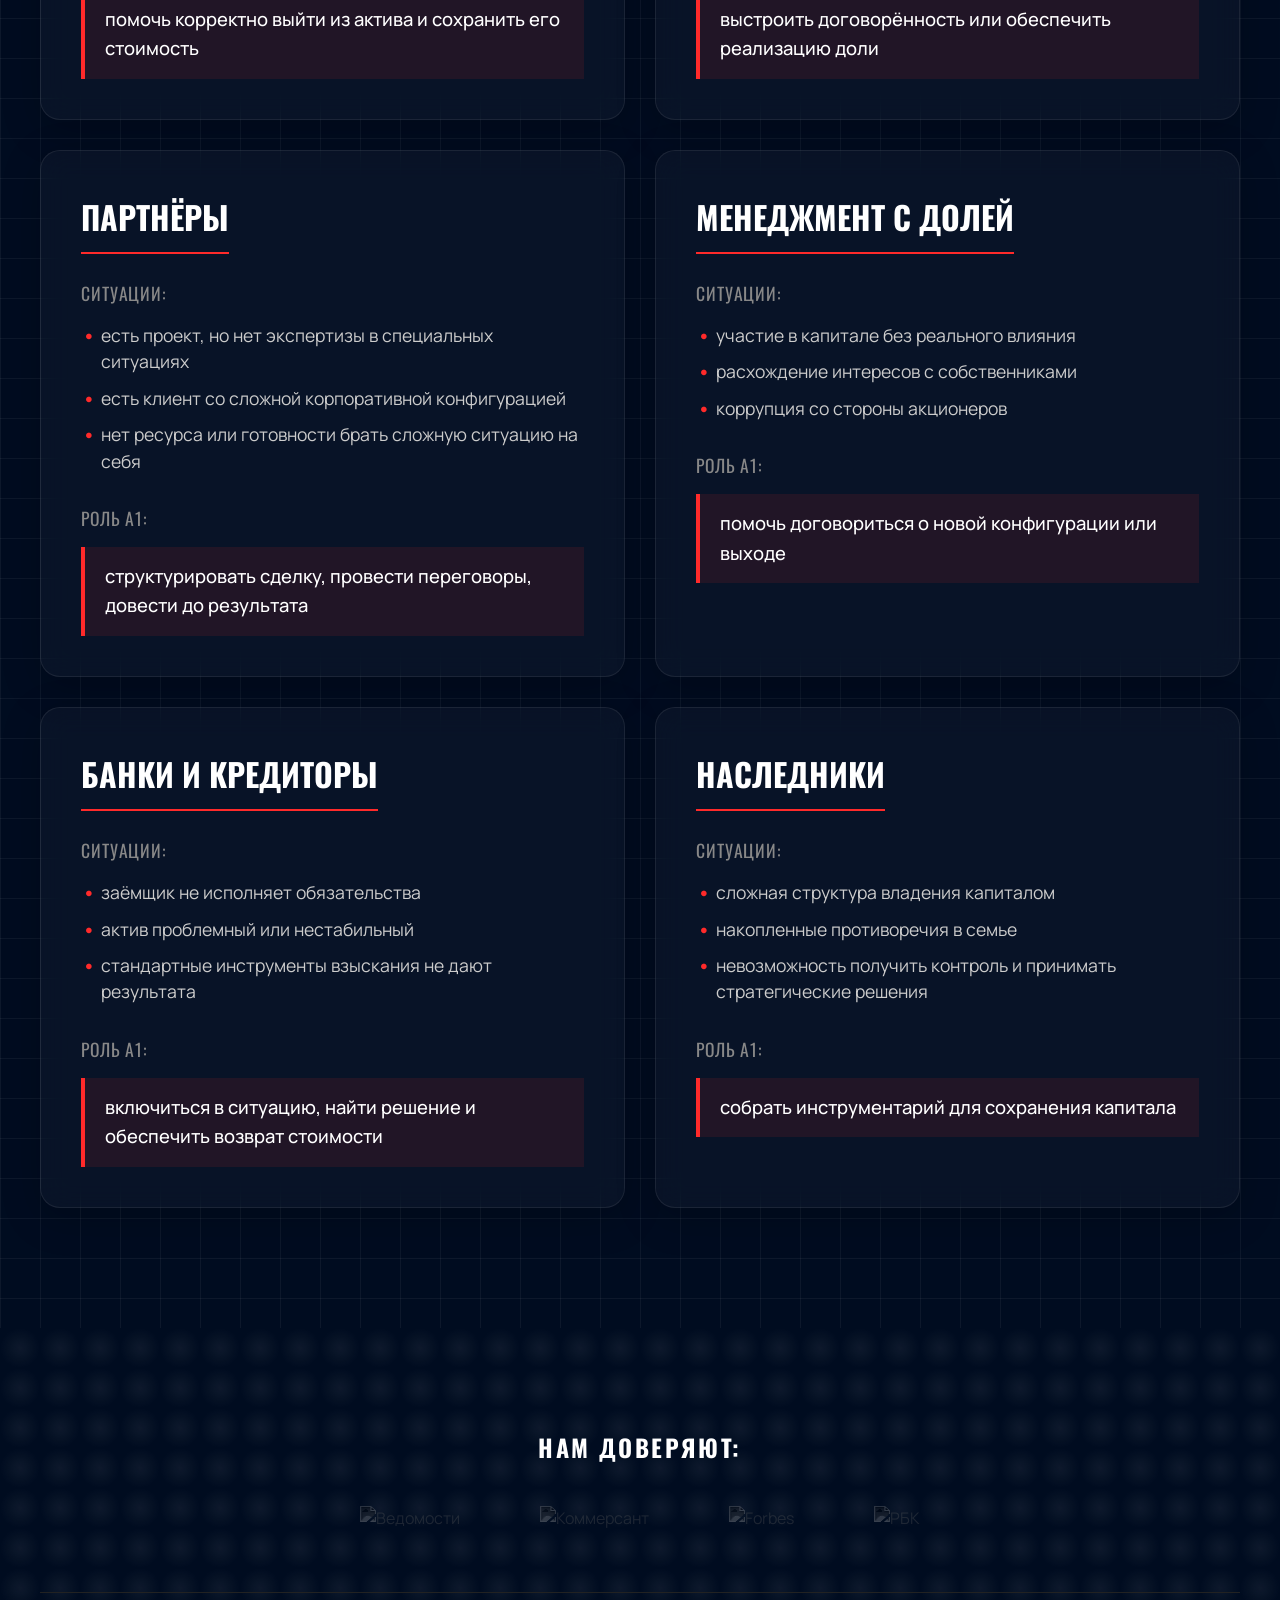
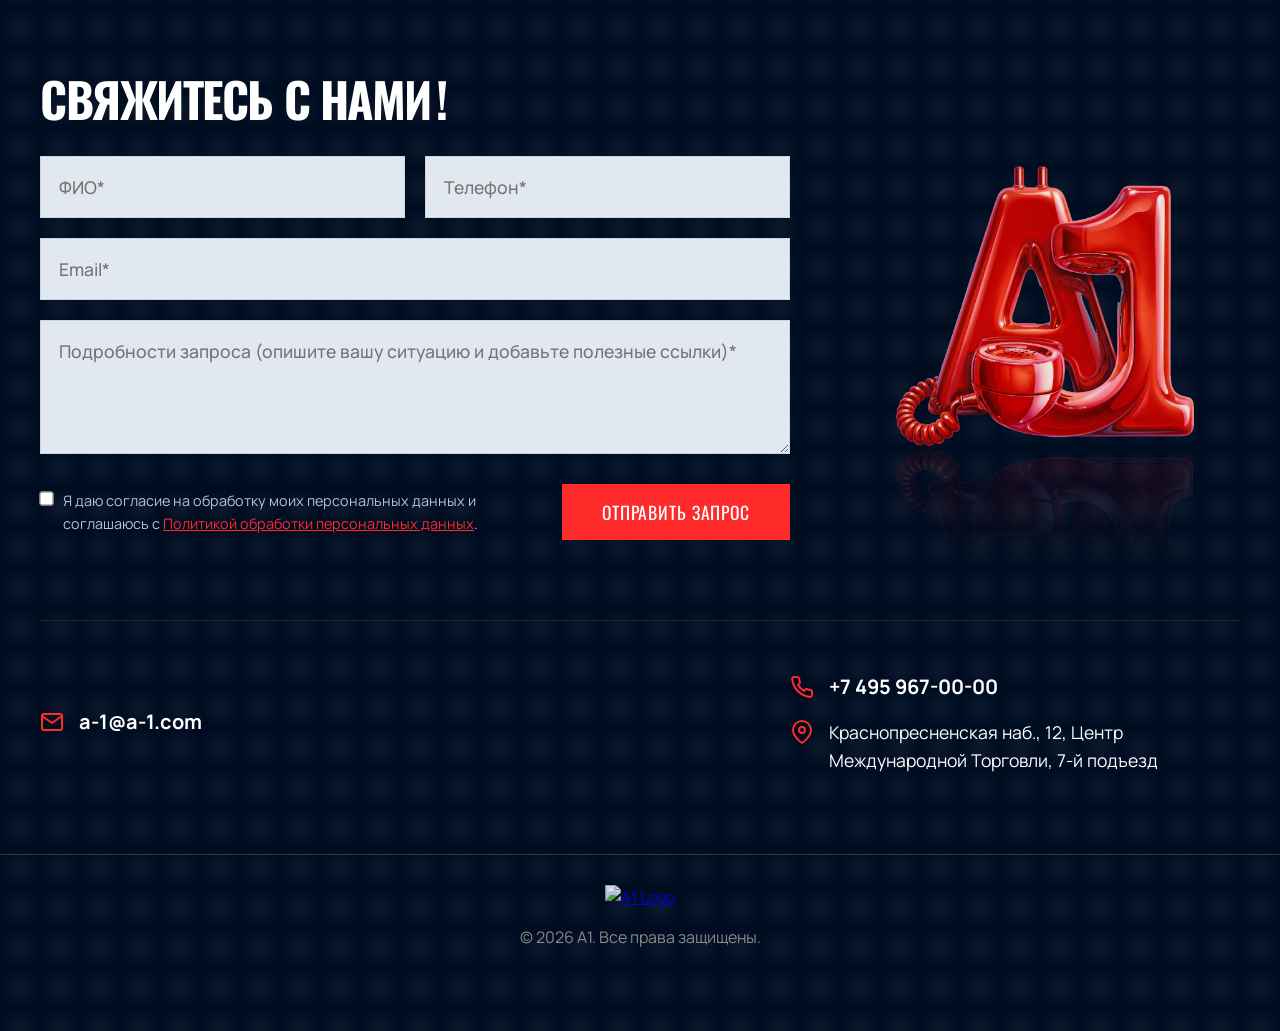
==== commit 451a7740: "feat: добавлен анимированный WebGL-фон Silk и полностью удален фоновый шум" ====
--- a/index.html
+++ b/index.html
@@ -685,8 +685,11 @@
     <script src="https://cdnjs.cloudflare.com/ajax/libs/gsap/3.12.5/ScrollTrigger.min.js"></script>
     <script src="https://unpkg.com/lenis@1.1.18/dist/lenis.min.js"></script>
 
+    <canvas id="silk-canvas"></canvas>
+
     <!-- Custom Script -->
     <script src="script.js?v=1.1"></script>
+    <script src="silk.js"></script>
     <script>
         AOS.init({
             once: true,
--- a/style.css
+++ b/style.css
@@ -33,12 +33,22 @@
 body {
     font-family: var(--font-text);
     color: var(--color-black);
-    background: var(--color-bg-gradient) fixed;
+    background: #000c20;
     line-height: 1.6;
     overflow-x: hidden;
     -webkit-font-smoothing: antialiased;
     -moz-osx-font-smoothing: grayscale;
     text-rendering: optimizeLegibility;
+}
+
+#silk-canvas {
+    position: fixed;
+    top: 0;
+    left: 0;
+    width: 100vw;
+    height: 100vh;
+    z-index: -1; /* Placed behind all content */
+    pointer-events: none;
 }
 
 /* Typography Overrides to keep Headings and Titles White */
